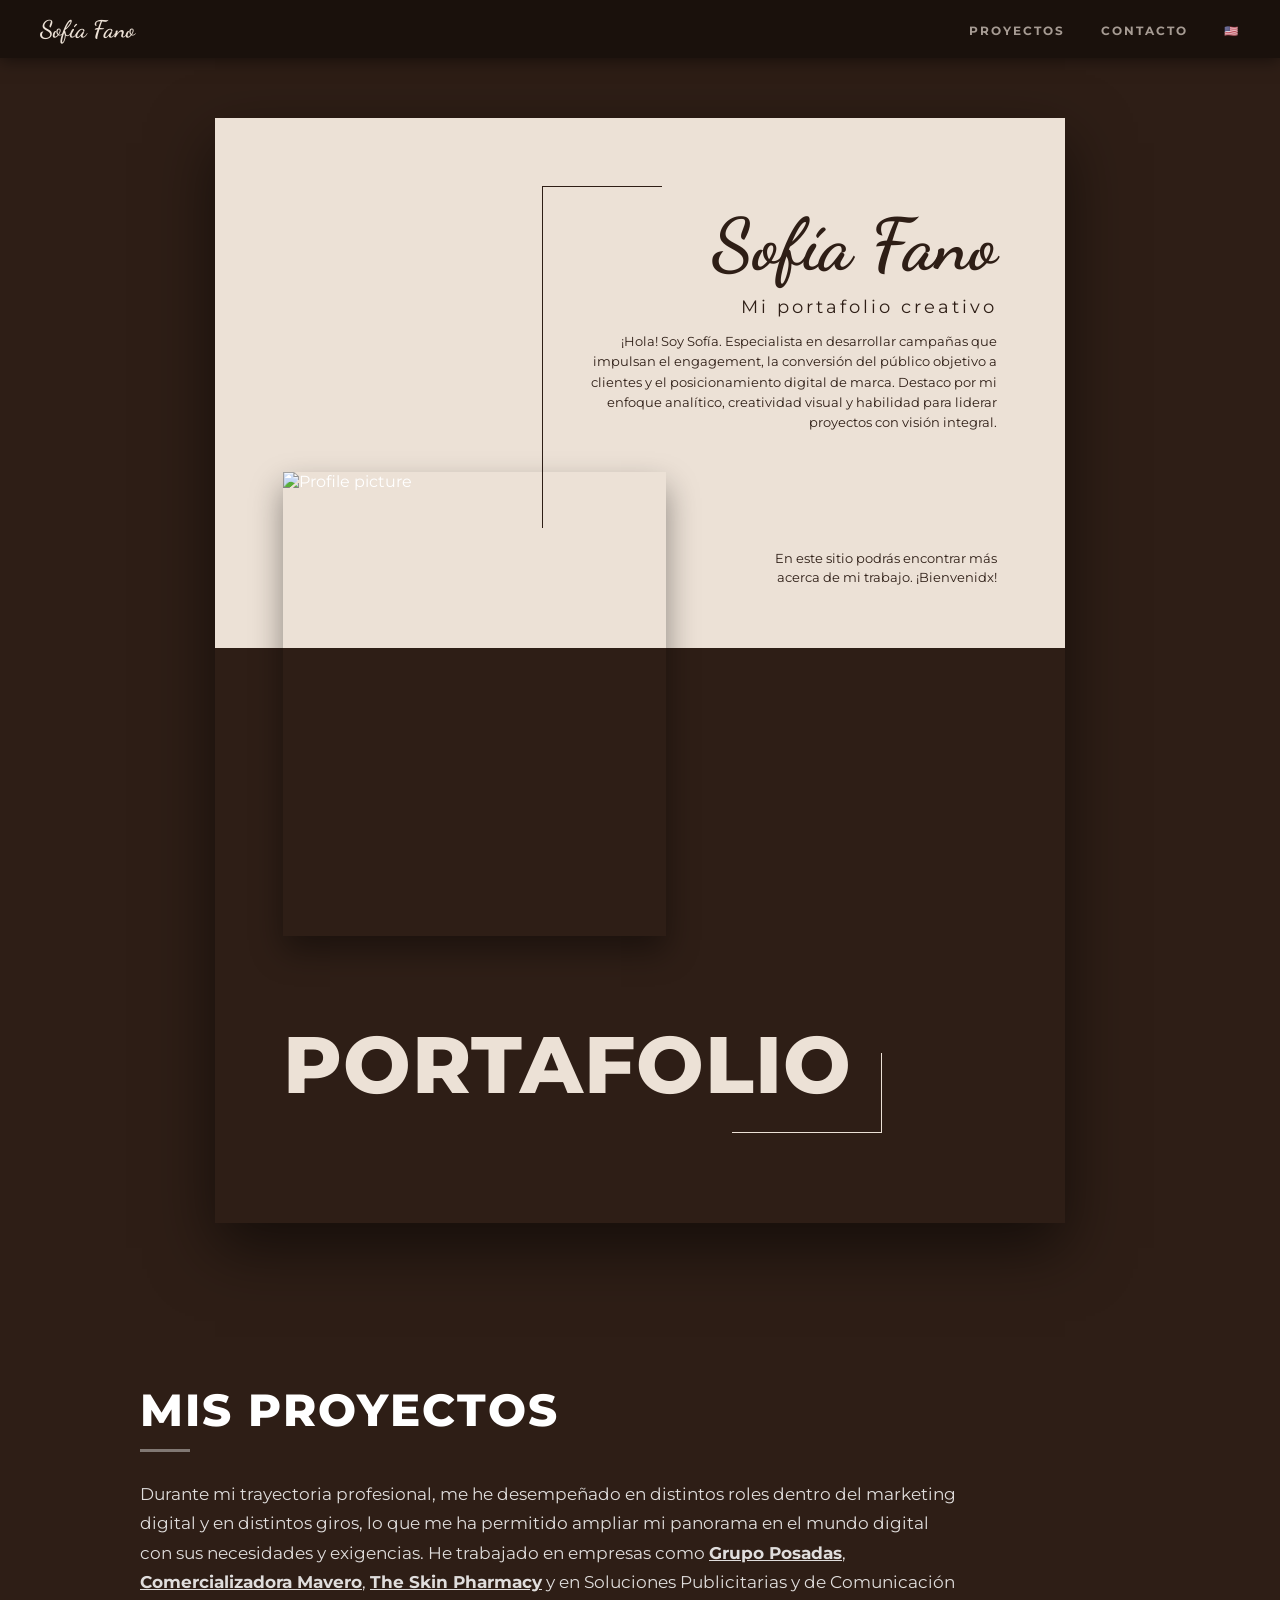
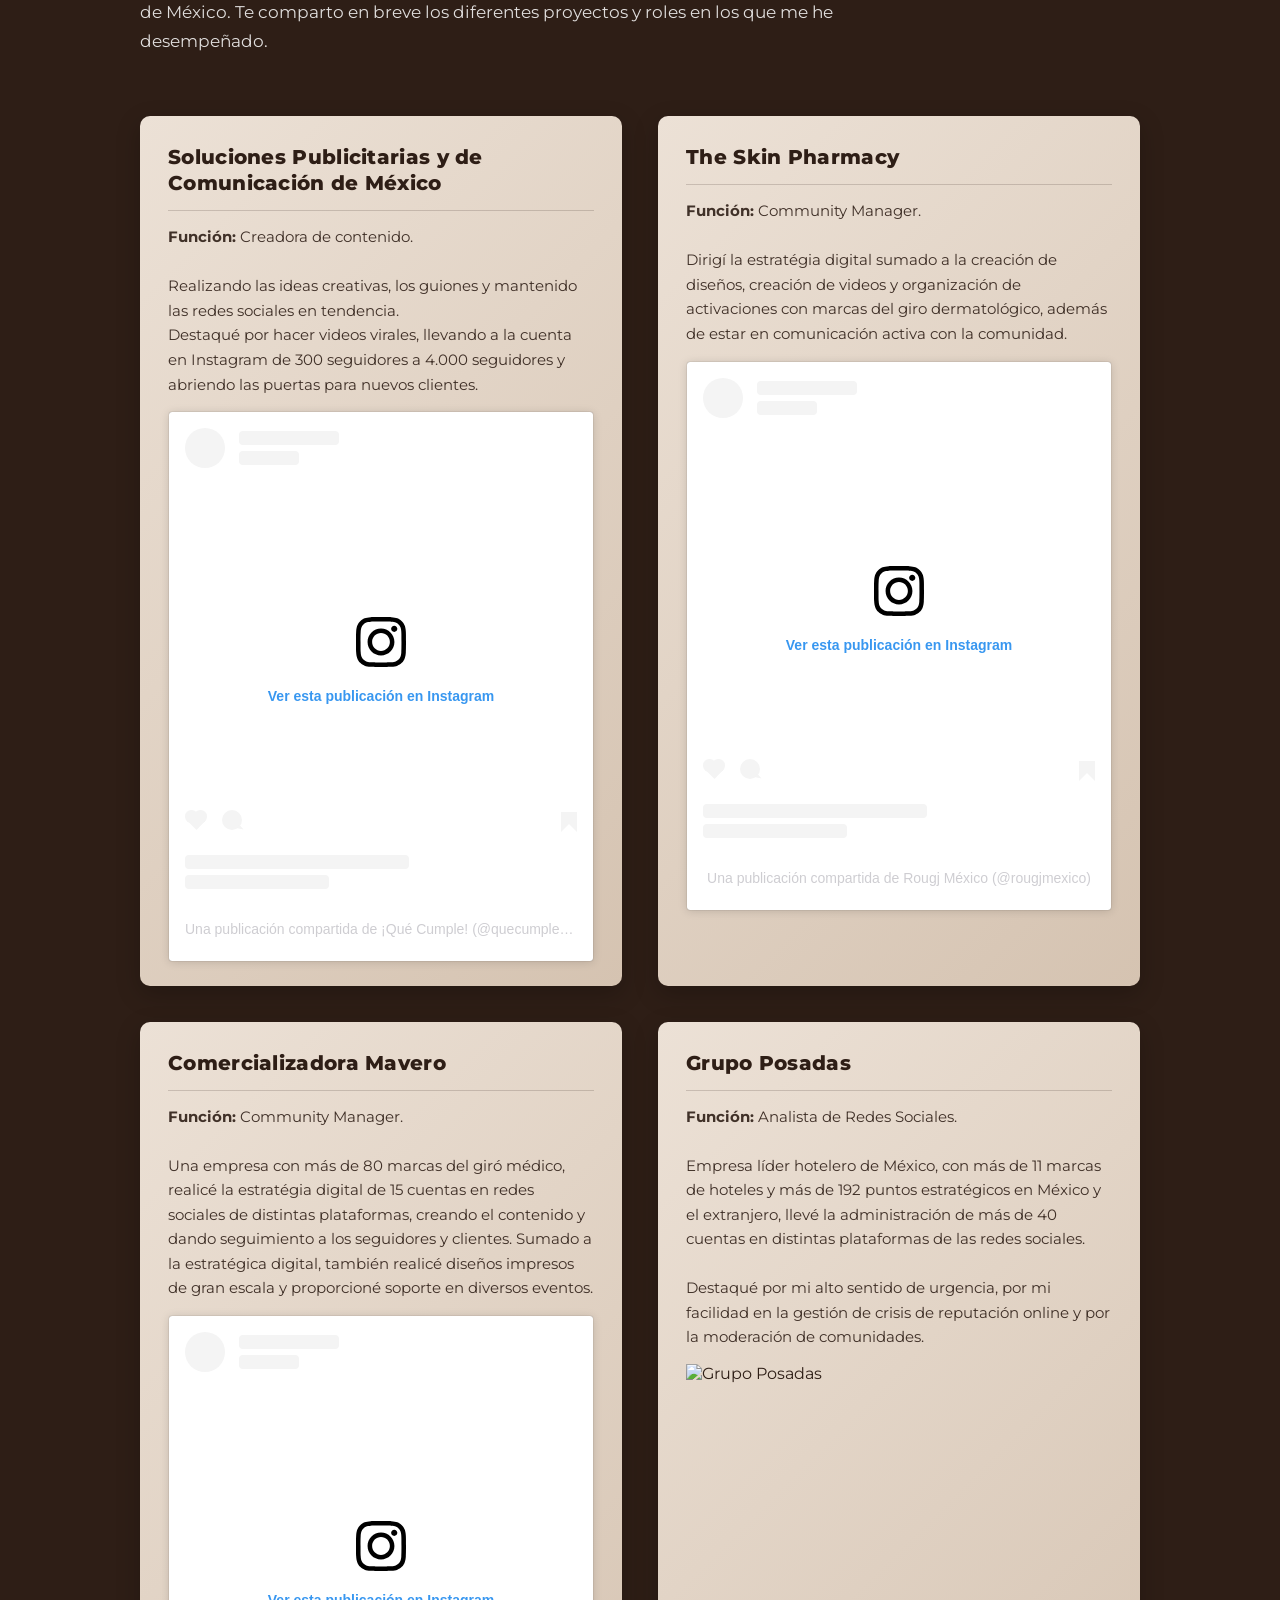
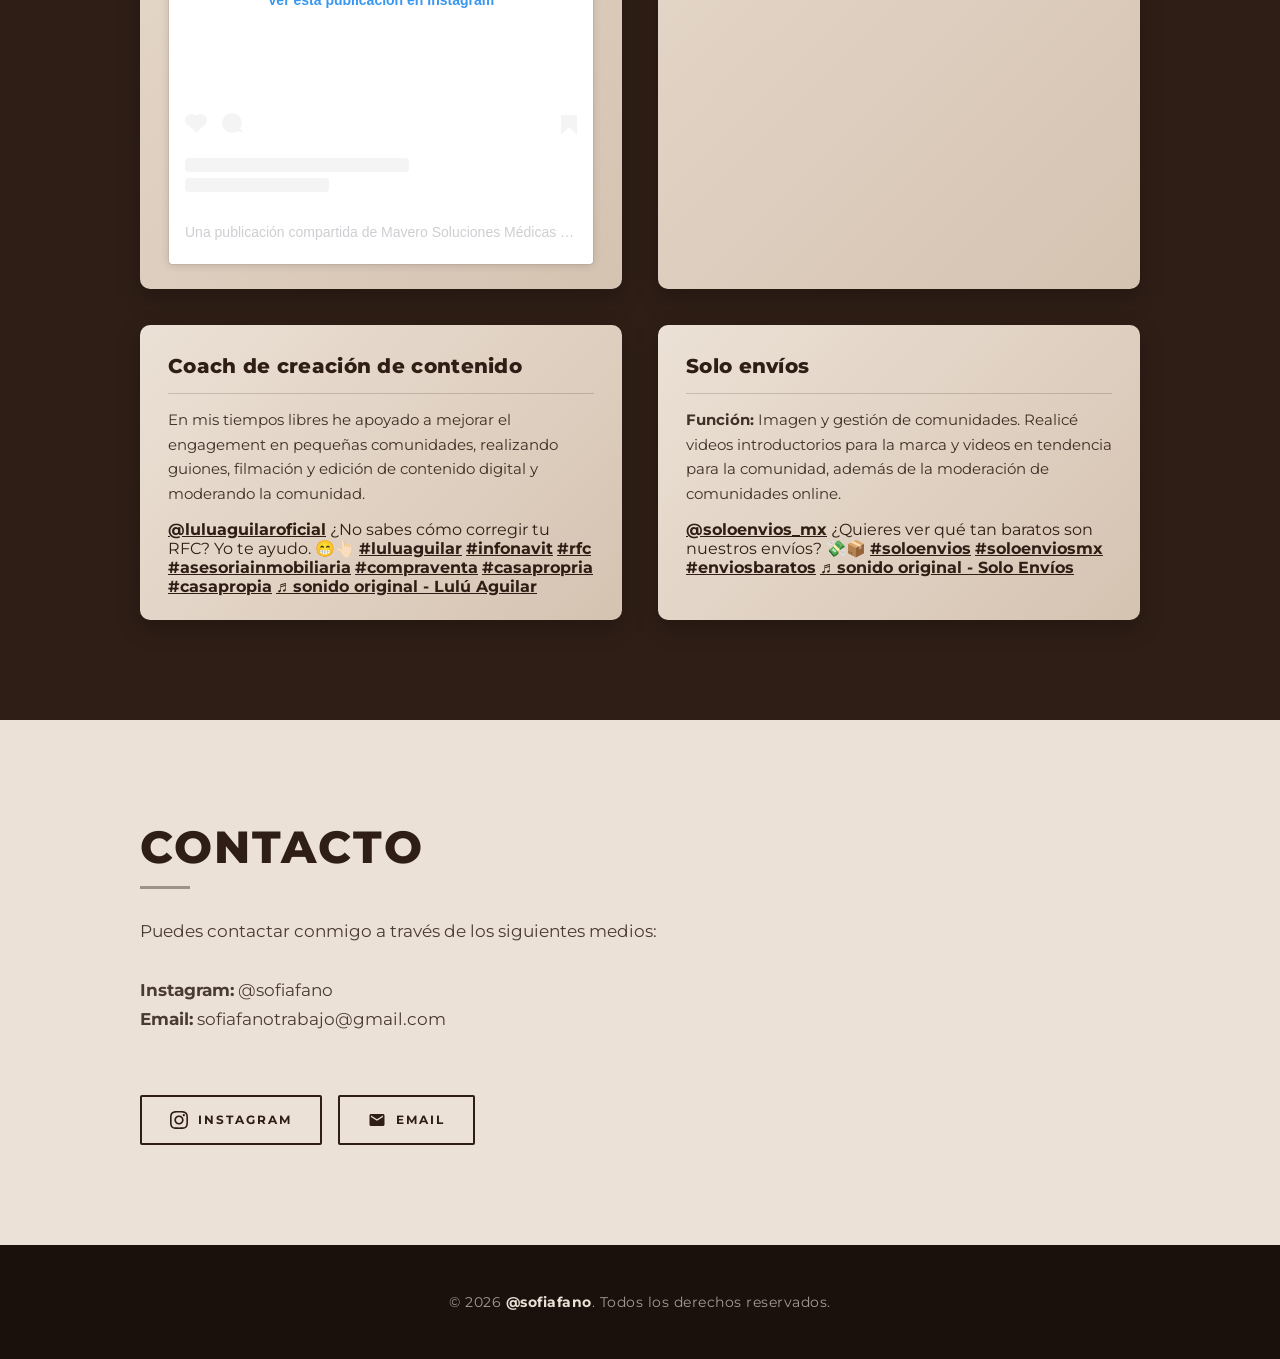
==== index.html @ f412c3c0 "add Grupo Posadas image" ====
<!DOCTYPE html>
<html lang="es">
<head>
    <meta charset="UTF-8">
    <meta name="viewport" content="width=device-width, initial-scale=1.0">
    <meta name="description" content="Portafolio de Sofía Fano — Especialista en marketing digital, community management y creación de contenido.">
    <title>Sofía Fano — Portafolio</title>
    <link rel="stylesheet" href="css/style.css">
</head>
<body>

    <nav class="site-nav">
        <a href="#" class="nav-brand">Sofía Fano</a>
        <ul class="nav-links">
            <li><a href="#proyectos">Proyectos</a></li>
            <li><a href="#contacto">Contacto</a></li>
            <li><a href="index-en.html" title="English version">🇺🇸</a></li>
        </ul>
    </nav>

    <header class="hero">
        <div class="hero-inner">
            <div class="top-text">
                <div class="top-text-border"></div>
            <h1>Sofía Fano</h1>
            <h2>Mi portafolio creativo</h2>
            <p>¡Hola! Soy Sofía. Especialista en desarrollar campañas que impulsan el engagement, la conversión del público objetivo a clientes y el posicionamiento digital de marca. Destaco por mi enfoque analítico, creatividad visual y habilidad para liderar proyectos con visión integral.</p>
            </div>
            
            <img src="https://raw.githubusercontent.com/sofiafano/sofiafano.github.io/refs/heads/main/res/img/me.jpeg" alt="Profile picture" class="main-image">
            
            <div class="side-text">
            <p>En este sitio podrás encontrar más acerca de mi trabajo. ¡Bienvenidx!</p>
            </div>
            
            <div class="bottom-text">
                <h1>PORTAFOLIO</h1>
                <div class="bottom-text-border"></div>
            </div>
        </div>
    </header>

    <section id="proyectos" class="category-section section-dark">
        <div class="section-container">
            <h3>Mis proyectos</h3>
            <p class="category-intro">Durante mi trayectoria profesional, me he desempeñado en distintos roles dentro del marketing digital y en distintos giros, lo que me ha permitido ampliar mi panorama en el mundo digital con sus necesidades y exigencias. He trabajado en empresas como <a href="https://www.posadas.com/"  target="_blank" rel="noopener noreferrer">Grupo Posadas</a>, <a href="https://mavero.mx/" target="_blank" rel="noopener noreferrer">Comercializadora Mavero</a>, <a href="https://theskinpharmacy.mx/" target="_blank" rel="noopener noreferrer">The Skin Pharmacy</a> y en Soluciones Publicitarias y de Comunicación de México. Te comparto en breve los diferentes proyectos y roles en los que me he desempeñado.</p>
            
            <div class="projects-grid">
                <div class="project-card">
                    <div class="card-content">
                        <h4>Soluciones Publicitarias y de Comunicación de México</h4>
                        <p><b>Función:</b> Creadora de contenido.<br><br>
                        Realizando las ideas creativas, los guiones y mantenido las redes sociales en tendencia.<br>
                        Destaqué por hacer videos virales, llevando a la cuenta en Instagram de 300 seguidores a 4.000 seguidores y abriendo las puertas para nuevos clientes.</p>
                        <blockquote class="instagram-media" data-instgrm-permalink="https://www.instagram.com/reel/DWCyEO7iiR0/?utm_source=ig_embed&amp;utm_campaign=loading" data-instgrm-version="14" style=" background:#FFF; border:0; border-radius:3px; box-shadow:0 0 1px 0 rgba(0,0,0,0.5),0 1px 10px 0 rgba(0,0,0,0.15); margin: 1px; max-width:540px; min-width:326px; padding:0; width:99.375%; width:-webkit-calc(100% - 2px); width:calc(100% - 2px);"><div style="padding:16px;"> <a href="https://www.instagram.com/reel/DWCyEO7iiR0/?utm_source=ig_embed&amp;utm_campaign=loading" style=" background:#FFFFFF; line-height:0; padding:0 0; text-align:center; text-decoration:none; width:100%;" target="_blank" rel="noopener noreferrer"> <div style=" display: flex; flex-direction: row; align-items: center;"> <div style="background-color: #F4F4F4; border-radius: 50%; flex-grow: 0; height: 40px; margin-right: 14px; width: 40px;"></div> <div style="display: flex; flex-direction: column; flex-grow: 1; justify-content: center;"> <div style=" background-color: #F4F4F4; border-radius: 4px; flex-grow: 0; height: 14px; margin-bottom: 6px; width: 100px;"></div> <div style=" background-color: #F4F4F4; border-radius: 4px; flex-grow: 0; height: 14px; width: 60px;"></div></div></div><div style="padding: 19% 0;"></div> <div style="display:block; height:50px; margin:0 auto 12px; width:50px;"><svg width="50px" height="50px" viewBox="0 0 60 60" version="1.1" xmlns="https://www.w3.org/2000/svg" xmlns:xlink="https://www.w3.org/1999/xlink"><g stroke="none" stroke-width="1" fill="none" fill-rule="evenodd"><g transform="translate(-511.000000, -20.000000)" fill="#000000"><g><path d="M556.869,30.41 C554.814,30.41 553.148,32.076 553.148,34.131 C553.148,36.186 554.814,37.852 556.869,37.852 C558.924,37.852 560.59,36.186 560.59,34.131 C560.59,32.076 558.924,30.41 556.869,30.41 M541,60.657 C535.114,60.657 530.342,55.887 530.342,50 C530.342,44.114 535.114,39.342 541,39.342 C546.887,39.342 551.658,44.114 551.658,50 C551.658,55.887 546.887,60.657 541,60.657 M541,33.886 C532.1,33.886 524.886,41.1 524.886,50 C524.886,58.899 532.1,66.113 541,66.113 C549.9,66.113 557.115,58.899 557.115,50 C557.115,41.1 549.9,33.886 541,33.886 M565.378,62.101 C565.244,65.022 564.756,66.606 564.346,67.663 C563.803,69.06 563.154,70.057 562.106,71.106 C561.058,72.155 560.06,72.803 558.662,73.347 C557.607,73.757 556.021,74.244 553.102,74.378 C549.944,74.521 548.997,74.552 541,74.552 C533.003,74.552 532.056,74.521 528.898,74.378 C525.979,74.244 524.393,73.757 523.338,73.347 C521.94,72.803 520.942,72.155 519.894,71.106 C518.846,70.057 518.197,69.06 517.654,67.663 C517.244,66.606 516.755,65.022 516.623,62.101 C516.479,58.943 516.448,57.996 516.448,50 C516.448,42.003 516.479,41.056 516.623,37.899 C516.755,34.978 517.244,33.391 517.654,32.338 C518.197,30.938 518.846,29.942 519.894,28.894 C520.942,27.846 521.94,27.196 523.338,26.654 C524.393,26.244 525.979,25.756 528.898,25.623 C532.057,25.479 533.004,25.448 541,25.448 C548.997,25.448 549.943,25.479 553.102,25.623 C556.021,25.756 557.607,26.244 558.662,26.654 C560.06,27.196 561.058,27.846 562.106,28.894 C563.154,29.942 563.803,30.938 564.346,32.338 C564.756,33.391 565.244,34.978 565.378,37.899 C565.522,41.056 565.552,42.003 565.552,50 C565.552,57.996 565.522,58.943 565.378,62.101 M570.82,37.631 C570.674,34.438 570.167,32.258 569.425,30.349 C568.659,28.377 567.633,26.702 565.965,25.035 C564.297,23.368 562.623,22.342 560.652,21.575 C558.743,20.834 556.562,20.326 553.369,20.18 C550.169,20.033 549.148,20 541,20 C532.853,20 531.831,20.033 528.631,20.18 C525.438,20.326 523.257,20.834 521.349,21.575 C519.376,22.342 517.703,23.368 516.035,25.035 C514.368,26.702 513.342,28.377 512.574,30.349 C511.834,32.258 511.326,34.438 511.181,37.631 C511.035,40.831 511,41.851 511,50 C511,58.147 511.035,59.17 511.181,62.369 C511.326,65.562 511.834,67.743 512.574,69.651 C513.342,71.625 514.368,73.296 516.035,74.965 C517.703,76.634 519.376,77.658 521.349,78.425 C523.257,79.167 525.438,79.673 528.631,79.82 C531.831,79.965 532.853,80.001 541,80.001 C549.148,80.001 550.169,79.965 553.369,79.82 C556.562,79.673 558.743,79.167 560.652,78.425 C562.623,77.658 564.297,76.634 565.965,74.965 C567.633,73.296 568.659,71.625 569.425,69.651 C570.167,67.743 570.674,65.562 570.82,62.369 C570.966,59.17 571,58.147 571,50 C571,41.851 570.966,40.831 570.82,37.631"></path></g></g></g></svg></div><div style="padding-top: 8px;"> <div style=" color:#3897f0; font-family:Arial,sans-serif; font-size:14px; font-style:normal; font-weight:550; line-height:18px;">Ver esta publicación en Instagram</div></div><div style="padding: 12.5% 0;"></div> <div style="display: flex; flex-direction: row; margin-bottom: 14px; align-items: center;"><div> <div style="background-color: #F4F4F4; border-radius: 50%; height: 12.5px; width: 12.5px; transform: translateX(0px) translateY(7px);"></div> <div style="background-color: #F4F4F4; height: 12.5px; transform: rotate(-45deg) translateX(3px) translateY(1px); width: 12.5px; flex-grow: 0; margin-right: 14px; margin-left: 2px;"></div> <div style="background-color: #F4F4F4; border-radius: 50%; height: 12.5px; width: 12.5px; transform: translateX(9px) translateY(-18px);"></div></div><div style="margin-left: 8px;"> <div style=" background-color: #F4F4F4; border-radius: 50%; flex-grow: 0; height: 20px; width: 20px;"></div> <div style=" width: 0; height: 0; border-top: 2px solid transparent; border-left: 6px solid #f4f4f4; border-bottom: 2px solid transparent; transform: translateX(16px) translateY(-4px) rotate(30deg)"></div></div><div style="margin-left: auto;"> <div style=" width: 0px; border-top: 8px solid #F4F4F4; border-right: 8px solid transparent; transform: translateY(16px);"></div> <div style=" background-color: #F4F4F4; flex-grow: 0; height: 12px; width: 16px; transform: translateY(-4px);"></div> <div style=" width: 0; height: 0; border-top: 8px solid #F4F4F4; border-left: 8px solid transparent; transform: translateY(-4px) translateX(8px);"></div></div></div> <div style="display: flex; flex-direction: column; flex-grow: 1; justify-content: center; margin-bottom: 24px;"> <div style=" background-color: #F4F4F4; border-radius: 4px; flex-grow: 0; height: 14px; margin-bottom: 6px; width: 224px;"></div> <div style=" background-color: #F4F4F4; border-radius: 4px; flex-grow: 0; height: 14px; width: 144px;"></div></div></a><p style=" color:#c9c8cd; font-family:Arial,sans-serif; font-size:14px; line-height:17px; margin-bottom:0; margin-top:8px; overflow:hidden; padding:8px 0 7px; text-align:center; text-overflow:ellipsis; white-space:nowrap;"><a href="https://www.instagram.com/reel/DWCyEO7iiR0/?utm_source=ig_embed&amp;utm_campaign=loading" style=" color:#c9c8cd; font-family:Arial,sans-serif; font-size:14px; font-style:normal; font-weight:normal; line-height:17px; text-decoration:none;" target="_blank" rel="noopener noreferrer">Una publicación compartida de ¡Qué Cumple! (@quecumple.mx)</a></p></div></blockquote>
                    </div>
                </div>
                <div class="project-card">
                    <div class="card-content">
                        <h4>The Skin Pharmacy</h4>
                        <p><b>Función:</b> Community Manager.<br><br>
                        Dirigí la estratégia digital sumado a la creación de diseños, creación de videos y organización de activaciones con marcas del giro dermatológico, además de estar en comunicación activa con la comunidad.</p>
                        <blockquote class="instagram-media" data-instgrm-permalink="https://www.instagram.com/reel/DPNUePBDRLW/?utm_source=ig_embed&amp;utm_campaign=loading" data-instgrm-version="14" style=" background:#FFF; border:0; border-radius:3px; box-shadow:0 0 1px 0 rgba(0,0,0,0.5),0 1px 10px 0 rgba(0,0,0,0.15); margin: 1px; max-width:540px; min-width:326px; padding:0; width:99.375%; width:-webkit-calc(100% - 2px); width:calc(100% - 2px);"><div style="padding:16px;"> <a href="https://www.instagram.com/reel/DPNUePBDRLW/?utm_source=ig_embed&amp;utm_campaign=loading" style=" background:#FFFFFF; line-height:0; padding:0 0; text-align:center; text-decoration:none; width:100%;" target="_blank" rel="noopener noreferrer"> <div style=" display: flex; flex-direction: row; align-items: center;"> <div style="background-color: #F4F4F4; border-radius: 50%; flex-grow: 0; height: 40px; margin-right: 14px; width: 40px;"></div> <div style="display: flex; flex-direction: column; flex-grow: 1; justify-content: center;"> <div style=" background-color: #F4F4F4; border-radius: 4px; flex-grow: 0; height: 14px; margin-bottom: 6px; width: 100px;"></div> <div style=" background-color: #F4F4F4; border-radius: 4px; flex-grow: 0; height: 14px; width: 60px;"></div></div></div><div style="padding: 19% 0;"></div> <div style="display:block; height:50px; margin:0 auto 12px; width:50px;"><svg width="50px" height="50px" viewBox="0 0 60 60" version="1.1" xmlns="https://www.w3.org/2000/svg" xmlns:xlink="https://www.w3.org/1999/xlink"><g stroke="none" stroke-width="1" fill="none" fill-rule="evenodd"><g transform="translate(-511.000000, -20.000000)" fill="#000000"><g><path d="M556.869,30.41 C554.814,30.41 553.148,32.076 553.148,34.131 C553.148,36.186 554.814,37.852 556.869,37.852 C558.924,37.852 560.59,36.186 560.59,34.131 C560.59,32.076 558.924,30.41 556.869,30.41 M541,60.657 C535.114,60.657 530.342,55.887 530.342,50 C530.342,44.114 535.114,39.342 541,39.342 C546.887,39.342 551.658,44.114 551.658,50 C551.658,55.887 546.887,60.657 541,60.657 M541,33.886 C532.1,33.886 524.886,41.1 524.886,50 C524.886,58.899 532.1,66.113 541,66.113 C549.9,66.113 557.115,58.899 557.115,50 C557.115,41.1 549.9,33.886 541,33.886 M565.378,62.101 C565.244,65.022 564.756,66.606 564.346,67.663 C563.803,69.06 563.154,70.057 562.106,71.106 C561.058,72.155 560.06,72.803 558.662,73.347 C557.607,73.757 556.021,74.244 553.102,74.378 C549.944,74.521 548.997,74.552 541,74.552 C533.003,74.552 532.056,74.521 528.898,74.378 C525.979,74.244 524.393,73.757 523.338,73.347 C521.94,72.803 520.942,72.155 519.894,71.106 C518.846,70.057 518.197,69.06 517.654,67.663 C517.244,66.606 516.755,65.022 516.623,62.101 C516.479,58.943 516.448,57.996 516.448,50 C516.448,42.003 516.479,41.056 516.623,37.899 C516.755,34.978 517.244,33.391 517.654,32.338 C518.197,30.938 518.846,29.942 519.894,28.894 C520.942,27.846 521.94,27.196 523.338,26.654 C524.393,26.244 525.979,25.756 528.898,25.623 C532.057,25.479 533.004,25.448 541,25.448 C548.997,25.448 549.943,25.479 553.102,25.623 C556.021,25.756 557.607,26.244 558.662,26.654 C560.06,27.196 561.058,27.846 562.106,28.894 C563.154,29.942 563.803,30.938 564.346,32.338 C564.756,33.391 565.244,34.978 565.378,37.899 C565.522,41.056 565.552,42.003 565.552,50 C565.552,57.996 565.522,58.943 565.378,62.101 M570.82,37.631 C570.674,34.438 570.167,32.258 569.425,30.349 C568.659,28.377 567.633,26.702 565.965,25.035 C564.297,23.368 562.623,22.342 560.652,21.575 C558.743,20.834 556.562,20.326 553.369,20.18 C550.169,20.033 549.148,20 541,20 C532.853,20 531.831,20.033 528.631,20.18 C525.438,20.326 523.257,20.834 521.349,21.575 C519.376,22.342 517.703,23.368 516.035,25.035 C514.368,26.702 513.342,28.377 512.574,30.349 C511.834,32.258 511.326,34.438 511.181,37.631 C511.035,40.831 511,41.851 511,50 C511,58.147 511.035,59.17 511.181,62.369 C511.326,65.562 511.834,67.743 512.574,69.651 C513.342,71.625 514.368,73.296 516.035,74.965 C517.703,76.634 519.376,77.658 521.349,78.425 C523.257,79.167 525.438,79.673 528.631,79.82 C531.831,79.965 532.853,80.001 541,80.001 C549.148,80.001 550.169,79.965 553.369,79.82 C556.562,79.673 558.743,79.167 560.652,78.425 C562.623,77.658 564.297,76.634 565.965,74.965 C567.633,73.296 568.659,71.625 569.425,69.651 C570.167,67.743 570.674,65.562 570.82,62.369 C570.966,59.17 571,58.147 571,50 C571,41.851 570.966,40.831 570.82,37.631"></path></g></g></g></svg></div><div style="padding-top: 8px;"> <div style=" color:#3897f0; font-family:Arial,sans-serif; font-size:14px; font-style:normal; font-weight:550; line-height:18px;">Ver esta publicación en Instagram</div></div><div style="padding: 12.5% 0;"></div> <div style="display: flex; flex-direction: row; margin-bottom: 14px; align-items: center;"><div> <div style="background-color: #F4F4F4; border-radius: 50%; height: 12.5px; width: 12.5px; transform: translateX(0px) translateY(7px);"></div> <div style="background-color: #F4F4F4; height: 12.5px; transform: rotate(-45deg) translateX(3px) translateY(1px); width: 12.5px; flex-grow: 0; margin-right: 14px; margin-left: 2px;"></div> <div style="background-color: #F4F4F4; border-radius: 50%; height: 12.5px; width: 12.5px; transform: translateX(9px) translateY(-18px);"></div></div><div style="margin-left: 8px;"> <div style=" background-color: #F4F4F4; border-radius: 50%; flex-grow: 0; height: 20px; width: 20px;"></div> <div style=" width: 0; height: 0; border-top: 2px solid transparent; border-left: 6px solid #f4f4f4; border-bottom: 2px solid transparent; transform: translateX(16px) translateY(-4px) rotate(30deg)"></div></div><div style="margin-left: auto;"> <div style=" width: 0px; border-top: 8px solid #F4F4F4; border-right: 8px solid transparent; transform: translateY(16px);"></div> <div style=" background-color: #F4F4F4; flex-grow: 0; height: 12px; width: 16px; transform: translateY(-4px);"></div> <div style=" width: 0; height: 0; border-top: 8px solid #F4F4F4; border-left: 8px solid transparent; transform: translateY(-4px) translateX(8px);"></div></div></div> <div style="display: flex; flex-direction: column; flex-grow: 1; justify-content: center; margin-bottom: 24px;"> <div style=" background-color: #F4F4F4; border-radius: 4px; flex-grow: 0; height: 14px; margin-bottom: 6px; width: 224px;"></div> <div style=" background-color: #F4F4F4; border-radius: 4px; flex-grow: 0; height: 14px; width: 144px;"></div></div></a><p style=" color:#c9c8cd; font-family:Arial,sans-serif; font-size:14px; line-height:17px; margin-bottom:0; margin-top:8px; overflow:hidden; padding:8px 0 7px; text-align:center; text-overflow:ellipsis; white-space:nowrap;"><a href="https://www.instagram.com/reel/DPNUePBDRLW/?utm_source=ig_embed&amp;utm_campaign=loading" style=" color:#c9c8cd; font-family:Arial,sans-serif; font-size:14px; font-style:normal; font-weight:normal; line-height:17px; text-decoration:none;" target="_blank" rel="noopener noreferrer">Una publicación compartida de Rougj México (@rougjmexico)</a></p></div></blockquote>
                    </div>
                </div>
                <div class="project-card">
                    <div class="card-content">
                        <h4>Comercializadora Mavero</h4>
                        <p><b>Función:</b> Community Manager.<br><br>
                        Una empresa con más de 80 marcas del giró médico, realicé la estratégia digital de 15 cuentas en redes sociales de distintas plataformas, creando el contenido y dando seguimiento a los seguidores y clientes. Sumado a la estratégica digital, también realicé diseños impresos de gran escala y proporcioné soporte en diversos eventos.</p>
                        <blockquote class="instagram-media" data-instgrm-permalink="https://www.instagram.com/reel/DHHYFrWpPdK/?utm_source=ig_embed&amp;utm_campaign=loading" data-instgrm-version="14" style=" background:#FFF; border:0; border-radius:3px; box-shadow:0 0 1px 0 rgba(0,0,0,0.5),0 1px 10px 0 rgba(0,0,0,0.15); margin: 1px; max-width:540px; min-width:326px; padding:0; width:99.375%; width:-webkit-calc(100% - 2px); width:calc(100% - 2px);"><div style="padding:16px;"> <a href="https://www.instagram.com/reel/DHHYFrWpPdK/?utm_source=ig_embed&amp;utm_campaign=loading" style=" background:#FFFFFF; line-height:0; padding:0 0; text-align:center; text-decoration:none; width:100%;" target="_blank" rel="noopener noreferrer"> <div style=" display: flex; flex-direction: row; align-items: center;"> <div style="background-color: #F4F4F4; border-radius: 50%; flex-grow: 0; height: 40px; margin-right: 14px; width: 40px;"></div> <div style="display: flex; flex-direction: column; flex-grow: 1; justify-content: center;"> <div style=" background-color: #F4F4F4; border-radius: 4px; flex-grow: 0; height: 14px; margin-bottom: 6px; width: 100px;"></div> <div style=" background-color: #F4F4F4; border-radius: 4px; flex-grow: 0; height: 14px; width: 60px;"></div></div></div><div style="padding: 19% 0;"></div> <div style="display:block; height:50px; margin:0 auto 12px; width:50px;"><svg width="50px" height="50px" viewBox="0 0 60 60" version="1.1" xmlns="https://www.w3.org/2000/svg" xmlns:xlink="https://www.w3.org/1999/xlink"><g stroke="none" stroke-width="1" fill="none" fill-rule="evenodd"><g transform="translate(-511.000000, -20.000000)" fill="#000000"><g><path d="M556.869,30.41 C554.814,30.41 553.148,32.076 553.148,34.131 C553.148,36.186 554.814,37.852 556.869,37.852 C558.924,37.852 560.59,36.186 560.59,34.131 C560.59,32.076 558.924,30.41 556.869,30.41 M541,60.657 C535.114,60.657 530.342,55.887 530.342,50 C530.342,44.114 535.114,39.342 541,39.342 C546.887,39.342 551.658,44.114 551.658,50 C551.658,55.887 546.887,60.657 541,60.657 M541,33.886 C532.1,33.886 524.886,41.1 524.886,50 C524.886,58.899 532.1,66.113 541,66.113 C549.9,66.113 557.115,58.899 557.115,50 C557.115,41.1 549.9,33.886 541,33.886 M565.378,62.101 C565.244,65.022 564.756,66.606 564.346,67.663 C563.803,69.06 563.154,70.057 562.106,71.106 C561.058,72.155 560.06,72.803 558.662,73.347 C557.607,73.757 556.021,74.244 553.102,74.378 C549.944,74.521 548.997,74.552 541,74.552 C533.003,74.552 532.056,74.521 528.898,74.378 C525.979,74.244 524.393,73.757 523.338,73.347 C521.94,72.803 520.942,72.155 519.894,71.106 C518.846,70.057 518.197,69.06 517.654,67.663 C517.244,66.606 516.755,65.022 516.623,62.101 C516.479,58.943 516.448,57.996 516.448,50 C516.448,42.003 516.479,41.056 516.623,37.899 C516.755,34.978 517.244,33.391 517.654,32.338 C518.197,30.938 518.846,29.942 519.894,28.894 C520.942,27.846 521.94,27.196 523.338,26.654 C524.393,26.244 525.979,25.756 528.898,25.623 C532.057,25.479 533.004,25.448 541,25.448 C548.997,25.448 549.943,25.479 553.102,25.623 C556.021,25.756 557.607,26.244 558.662,26.654 C560.06,27.196 561.058,27.846 562.106,28.894 C563.154,29.942 563.803,30.938 564.346,32.338 C564.756,33.391 565.244,34.978 565.378,37.899 C565.522,41.056 565.552,42.003 565.552,50 C565.552,57.996 565.522,58.943 565.378,62.101 M570.82,37.631 C570.674,34.438 570.167,32.258 569.425,30.349 C568.659,28.377 567.633,26.702 565.965,25.035 C564.297,23.368 562.623,22.342 560.652,21.575 C558.743,20.834 556.562,20.326 553.369,20.18 C550.169,20.033 549.148,20 541,20 C532.853,20 531.831,20.033 528.631,20.18 C525.438,20.326 523.257,20.834 521.349,21.575 C519.376,22.342 517.703,23.368 516.035,25.035 C514.368,26.702 513.342,28.377 512.574,30.349 C511.834,32.258 511.326,34.438 511.181,37.631 C511.035,40.831 511,41.851 511,50 C511,58.147 511.035,59.17 511.181,62.369 C511.326,65.562 511.834,67.743 512.574,69.651 C513.342,71.625 514.368,73.296 516.035,74.965 C517.703,76.634 519.376,77.658 521.349,78.425 C523.257,79.167 525.438,79.673 528.631,79.82 C531.831,79.965 532.853,80.001 541,80.001 C549.148,80.001 550.169,79.965 553.369,79.82 C556.562,79.673 558.743,79.167 560.652,78.425 C562.623,77.658 564.297,76.634 565.965,74.965 C567.633,73.296 568.659,71.625 569.425,69.651 C570.167,67.743 570.674,65.562 570.82,62.369 C570.966,59.17 571,58.147 571,50 C571,41.851 570.966,40.831 570.82,37.631"></path></g></g></g></svg></div><div style="padding-top: 8px;"> <div style=" color:#3897f0; font-family:Arial,sans-serif; font-size:14px; font-style:normal; font-weight:550; line-height:18px;">Ver esta publicación en Instagram</div></div><div style="padding: 12.5% 0;"></div> <div style="display: flex; flex-direction: row; margin-bottom: 14px; align-items: center;"><div> <div style="background-color: #F4F4F4; border-radius: 50%; height: 12.5px; width: 12.5px; transform: translateX(0px) translateY(7px);"></div> <div style="background-color: #F4F4F4; height: 12.5px; transform: rotate(-45deg) translateX(3px) translateY(1px); width: 12.5px; flex-grow: 0; margin-right: 14px; margin-left: 2px;"></div> <div style="background-color: #F4F4F4; border-radius: 50%; height: 12.5px; width: 12.5px; transform: translateX(9px) translateY(-18px);"></div></div><div style="margin-left: 8px;"> <div style=" background-color: #F4F4F4; border-radius: 50%; flex-grow: 0; height: 20px; width: 20px;"></div> <div style=" width: 0; height: 0; border-top: 2px solid transparent; border-left: 6px solid #f4f4f4; border-bottom: 2px solid transparent; transform: translateX(16px) translateY(-4px) rotate(30deg)"></div></div><div style="margin-left: auto;"> <div style=" width: 0px; border-top: 8px solid #F4F4F4; border-right: 8px solid transparent; transform: translateY(16px);"></div> <div style=" background-color: #F4F4F4; flex-grow: 0; height: 12px; width: 16px; transform: translateY(-4px);"></div> <div style=" width: 0; height: 0; border-top: 8px solid #F4F4F4; border-left: 8px solid transparent; transform: translateY(-4px) translateX(8px);"></div></div></div> <div style="display: flex; flex-direction: column; flex-grow: 1; justify-content: center; margin-bottom: 24px;"> <div style=" background-color: #F4F4F4; border-radius: 4px; flex-grow: 0; height: 14px; margin-bottom: 6px; width: 224px;"></div> <div style=" background-color: #F4F4F4; border-radius: 4px; flex-grow: 0; height: 14px; width: 144px;"></div></div></a><p style=" color:#c9c8cd; font-family:Arial,sans-serif; font-size:14px; line-height:17px; margin-bottom:0; margin-top:8px; overflow:hidden; padding:8px 0 7px; text-align:center; text-overflow:ellipsis; white-space:nowrap;"><a href="https://www.instagram.com/reel/DHHYFrWpPdK/?utm_source=ig_embed&amp;utm_campaign=loading" style=" color:#c9c8cd; font-family:Arial,sans-serif; font-size:14px; font-style:normal; font-weight:normal; line-height:17px; text-decoration:none;" target="_blank" rel="noopener noreferrer">Una publicación compartida de Mavero Soluciones Médicas (@maveromx)</a></p></div></blockquote>
                    </div>
                </div>
                <div class="project-card">
                    <div class="card-content">
                        <h4>Grupo Posadas</h4>
                        <p><b>Función:</b> Analista de Redes Sociales.<br><br>
                        Empresa líder hotelero de México, con más de 11 marcas de hoteles y más de 192 puntos estratégicos en México y el extranjero, llevé la administración de más de 40 cuentas en distintas plataformas de las redes sociales.<br><br>
                        Destaqué por mi alto sentido de urgencia, por mi facilidad en la gestión de crisis de reputación online y por la moderación de comunidades.</p>
                        <img src="https://raw.githubusercontent.com/sofiafano/sofiafano.github.io/refs/heads/main/res/img/posadas.png" alt="Grupo Posadas">
                    </div>
                </div>
                <div class="project-card">
                    <div class="card-content">
                        <h4>Coach de creación de contenido</h4>
                        <p>En mis tiempos libres he apoyado a mejorar el engagement en pequeñas comunidades, realizando guiones, filmación y edición de contenido digital y moderando la comunidad.</p>
                        <blockquote class="tiktok-embed" cite="https://www.tiktok.com/@luluaguilaroficial/video/7265489754794331397" data-video-id="7265489754794331397" style="max-width: 605px;min-width: 325px;" > <section> <a target="_blank" rel="noopener noreferrer" title="@luluaguilaroficial" href="https://www.tiktok.com/@luluaguilaroficial?refer=embed">@luluaguilaroficial</a> ¿No sabes cómo corregir tu RFC? Yo te ayudo. 😁👆🏻 <a title="luluaguilar" target="_blank" rel="noopener noreferrer" href="https://www.tiktok.com/tag/luluaguilar?refer=embed">#luluaguilar</a> <a title="infonavit" target="_blank" rel="noopener noreferrer" href="https://www.tiktok.com/tag/infonavit?refer=embed">#infonavit</a> <a title="rfc" target="_blank" rel="noopener noreferrer" href="https://www.tiktok.com/tag/rfc?refer=embed">#rfc</a> <a title="asesoriainmobiliaria" target="_blank" rel="noopener noreferrer" href="https://www.tiktok.com/tag/asesoriainmobiliaria?refer=embed">#asesoriainmobiliaria</a> <a title="compraventa" target="_blank" rel="noopener noreferrer" href="https://www.tiktok.com/tag/compraventa?refer=embed">#compraventa</a> <a title="casapropria" target="_blank" rel="noopener noreferrer" href="https://www.tiktok.com/tag/casapropria?refer=embed">#casapropria</a> <a title="casapropia" target="_blank" rel="noopener noreferrer" href="https://www.tiktok.com/tag/casapropia?refer=embed">#casapropia</a> <a target="_blank" rel="noopener noreferrer" title="♬ sonido original - Lulú Aguilar" href="https://www.tiktok.com/music/sonido-original-7265489776651750149?refer=embed">♬ sonido original - Lulú Aguilar</a> </section> </blockquote>
                    </div>
                </div>
                <div class="project-card">
                    <div class="card-content">
                        <h4>Solo envíos</h4>
                        <p><b>Función:</b> Imagen y gestión de comunidades.
                        Realicé videos introductorios para la marca y videos en tendencia para la comunidad, además de la moderación de comunidades online.</p>
                        <blockquote class="tiktok-embed" cite="https://www.tiktok.com/@soloenvios_mx/video/7353717921711082758" data-video-id="7353717921711082758" style="max-width: 605px;min-width: 325px;" > <section> <a target="_blank" rel="noopener noreferrer" title="@soloenvios_mx" href="https://www.tiktok.com/@soloenvios_mx?refer=embed">@soloenvios_mx</a> ¿Quieres ver qué tan baratos son nuestros envíos? 💸📦 <a title="soloenvios" target="_blank" rel="noopener noreferrer" href="https://www.tiktok.com/tag/soloenvios?refer=embed">#soloenvios</a> <a title="soloenviosmx" target="_blank" rel="noopener noreferrer" href="https://www.tiktok.com/tag/soloenviosmx?refer=embed">#soloenviosmx</a> <a title="enviosbaratos" target="_blank" rel="noopener noreferrer" href="https://www.tiktok.com/tag/enviosbaratos?refer=embed">#enviosbaratos</a> <a target="_blank" rel="noopener noreferrer" title="♬ sonido original - Solo Envíos" href="https://www.tiktok.com/music/sonido-original-7353718016445434630?refer=embed">♬ sonido original - Solo Envíos</a> </section> </blockquote>
                    </div>
                </div>
            </div>
        </div>
    </section>

    <section id="contacto" class="category-section section-light">
        <div class="section-container">
            <h3>Contacto</h3>
            <p class="category-intro">Puedes contactar conmigo a través de los siguientes medios:<br><br>
            <b>Instagram:</b> @sofiafano<br>
            <b>Email:</b> sofiafanotrabajo@gmail.com</p>
            <div class="contact-links">
                <a href="https://instagram.com/sofiafano" target="_blank" rel="noopener noreferrer" class="contact-btn">
                    <svg viewBox="0 0 24 24" xmlns="http://www.w3.org/2000/svg"><path d="M12 2.163c3.204 0 3.584.012 4.85.07 3.252.148 4.771 1.691 4.919 4.919.058 1.265.069 1.645.069 4.849 0 3.205-.012 3.584-.069 4.849-.149 3.225-1.664 4.771-4.919 4.919-1.266.058-1.644.07-4.85.07-3.204 0-3.584-.012-4.849-.07-3.26-.149-4.771-1.699-4.919-4.92-.058-1.265-.07-1.644-.07-4.849 0-3.204.013-3.583.07-4.849.149-3.227 1.664-4.771 4.919-4.919 1.266-.057 1.645-.069 4.849-.069zm0-2.163c-3.259 0-3.667.014-4.947.072-4.358.2-6.78 2.618-6.98 6.98-.059 1.281-.073 1.689-.073 4.948 0 3.259.014 3.668.072 4.948.2 4.358 2.618 6.78 6.98 6.98 1.281.058 1.689.072 4.948.072 3.259 0 3.668-.014 4.948-.072 4.354-.2 6.782-2.618 6.979-6.98.059-1.28.073-1.689.073-4.948 0-3.259-.014-3.667-.072-4.947-.196-4.354-2.617-6.78-6.979-6.98-1.281-.059-1.69-.073-4.949-.073zm0 5.838c-3.403 0-6.162 2.759-6.162 6.162s2.759 6.163 6.162 6.163 6.162-2.759 6.162-6.163c0-3.403-2.759-6.162-6.162-6.162zm0 10.162c-2.209 0-4-1.79-4-4 0-2.209 1.791-4 4-4s4 1.791 4 4c0 2.21-1.791 4-4 4zm6.406-11.845c-.796 0-1.441.645-1.441 1.44s.645 1.44 1.441 1.44c.795 0 1.439-.645 1.439-1.44s-.644-1.44-1.439-1.44z"/></svg>
                    Instagram
                </a>
                <a href="mailto:sofiafanotrabajo@gmail.com" class="contact-btn">
                    <svg viewBox="0 0 24 24" xmlns="http://www.w3.org/2000/svg"><path d="M20 4H4c-1.1 0-1.99.9-1.99 2L2 18c0 1.1.9 2 2 2h16c1.1 0 2-.9 2-2V6c0-1.1-.9-2-2-2zm0 4l-8 5-8-5V6l8 5 8-5v2z"/></svg>
                    Email
                </a>
            </div>
        </div>
    </section>
    <footer>
        <p>&copy; 2026 <a href="https://www.instagram.com/sofiafano" target="_blank" rel="noopener noreferrer">@sofiafano</a>. Todos los derechos reservados.</p>
    </footer>

    <script async src="//www.instagram.com/embed.js"></script>
    <script async src="https://www.tiktok.com/embed.js"></script>
</body>
</html>
---- css/style.css ----
@import url('https://fonts.googleapis.com/css2?family=Montserrat:wght@400;700;800&family=Dancing+Script:wght@400;600;700&display=swap');

:root {
    --dark:       #150e09;
    --brown:      #2e1e16;
    --cream:      #ece1d6;
    --cream-dark: #d5c3b1;
    --footer-bg:  #1a110c;
    --muted:      #a69b93;
}

* {
    margin: 0;
    padding: 0;
    box-sizing: border-box;
}

html {
    scroll-behavior: smooth;
}

body {
    background-color: var(--dark);
    font-family: 'Montserrat', sans-serif;
    color: #ffffff;
    overflow-x: hidden;
}

/* --- Navigation --- */

.site-nav {
    position: sticky;
    top: 0;
    z-index: 100;
    background-color: var(--footer-bg);
    padding: 0 40px;
    display: flex;
    align-items: center;
    justify-content: space-between;
    height: 58px;
    box-shadow: 0 2px 16px rgba(0, 0, 0, 0.5);
}

.nav-brand {
    font-family: 'Dancing Script', cursive;
    font-size: 1.5rem;
    color: var(--cream);
    text-decoration: none;
    font-weight: 600;
}

.nav-links {
    list-style: none;
    display: flex;
    gap: 36px;
}

.nav-links a {
    color: var(--muted);
    text-decoration: none;
    font-size: 0.72rem;
    font-weight: 700;
    letter-spacing: 2px;
    text-transform: uppercase;
    transition: color 0.2s ease;
    position: relative;
}

.nav-links a::after {
    content: '';
    position: absolute;
    bottom: -4px;
    left: 0;
    width: 0;
    height: 1.5px;
    background-color: var(--cream);
    transition: width 0.25s ease;
}

.nav-links a:hover {
    color: var(--cream);
}

.nav-links a:hover::after {
    width: 100%;
}

/* --- Hero --- */

.hero {
    width: 100%;
    min-height: 100vh;
    display: flex;
    justify-content: center;
    align-items: center;
    padding: 60px 20px;
    background-color: var(--brown);
}

.hero-inner {
    width: 100%;
    max-width: 850px;
    height: auto;
    aspect-ratio: 1 / 1.3;
    background: linear-gradient(to bottom, var(--cream) 48%, var(--brown) 48%);
    position: relative;
    box-shadow: 0 25px 60px rgba(0, 0, 0, 0.55);
    animation: fadeUp 0.9s ease both;
}

.top-text {
    position: absolute;
    top: 8%;
    right: 8%;
    width: 50%;
    text-align: right;
    color: var(--brown);
}

.top-text-border {
    position: absolute;
    top: -20px;
    left: -30px;
    width: 120px;
    height: 150%;
    border-top: 1.5px solid var(--brown);
    border-left: 1.5px solid var(--brown);
    z-index: 1;
}

.top-text h1 {
    font-family: 'Dancing Script', cursive;
    font-size: 4.5rem;
    font-weight: 700;
    line-height: 1.1;
    margin-bottom: 10px;
    position: relative;
    z-index: 2;
}

.top-text h2 {
    font-size: 1.1rem;
    font-weight: 400;
    letter-spacing: 3px;
    margin-bottom: 15px;
    position: relative;
    z-index: 2;
}

.top-text p {
    font-size: 0.8rem;
    line-height: 1.6;
    position: relative;
    z-index: 2;
}

.side-text {
    position: absolute;
    top: 39%;
    right: 8%;
    width: 30%;
    text-align: right;
    color: var(--brown);
    font-size: 0.8rem;
    line-height: 1.5;
}

.main-image {
    position: absolute;
    top: 32%;
    left: 8%;
    width: 45%;
    height: 42%;
    object-fit: cover;
    z-index: 5;
    box-shadow: 0 15px 30px rgba(0, 0, 0, 0.4);
    transition: box-shadow 0.3s ease, transform 0.3s ease;
}

.main-image:hover {
    transform: translateY(-5px);
    box-shadow: 0 25px 50px rgba(0, 0, 0, 0.6);
}

.bottom-text {
    position: absolute;
    bottom: 10%;
    left: 8%;
    color: var(--cream);
}

.bottom-text h1 {
    font-size: 5rem;
    font-weight: 800;
    text-transform: uppercase;
    letter-spacing: 1px;
    position: relative;
    z-index: 2;
}

.bottom-text-border {
    position: absolute;
    bottom: -20px;
    right: -30px;
    width: 150px;
    height: 80px;
    border-bottom: 1.5px solid var(--cream);
    border-right: 1.5px solid var(--cream);
    z-index: 1;
}

/* --- Global links --- */

a {
    font-weight: bold;
    color: inherit;
    text-decoration: underline;
}

/* --- Sections --- */

.category-section {
    width: 100%;
    padding: 100px 20px;
    scroll-margin-top: 58px;
}

.section-container {
    max-width: 1000px;
    margin: 0 auto;
}

.section-dark {
    background-color: var(--brown);
    color: #ffffff;
}

.section-light {
    background-color: var(--cream);
    color: var(--brown);
}

.category-section h3 {
    font-size: 2.8rem;
    font-weight: 800;
    text-transform: uppercase;
    letter-spacing: 2px;
    margin-bottom: 15px;
    position: relative;
}

.category-section h3::after {
    content: '';
    display: block;
    width: 50px;
    height: 3px;
    background-color: currentColor;
    margin-top: 12px;
    opacity: 0.4;
}

.category-intro {
    font-size: 1.05rem;
    font-weight: 400;
    margin-top: 28px;
    margin-bottom: 60px;
    opacity: 0.85;
    line-height: 1.75;
    max-width: 820px;
}

/* --- Project cards --- */

.projects-grid {
    display: grid;
    grid-template-columns: repeat(auto-fit, minmax(340px, 1fr));
    gap: 36px;
}

.project-card {
    border-radius: 10px;
    overflow: hidden;
    box-shadow: 0 8px 24px rgba(0, 0, 0, 0.22);
    transition: transform 0.3s ease, box-shadow 0.3s ease;
    background: linear-gradient(135deg, var(--cream) 0%, var(--cream-dark) 100%);
}

.project-card:hover {
    transform: translateY(-8px);
    box-shadow: 0 22px 44px rgba(0, 0, 0, 0.4);
}

.card-content {
    padding: 28px 28px 24px;
    color: var(--brown);
    display: flex;
    flex-direction: column;
    gap: 14px;
}

.card-content h4 {
    font-size: 1.25rem;
    font-weight: 800;
    letter-spacing: 0.3px;
    line-height: 1.3;
    padding-bottom: 14px;
    border-bottom: 1.5px solid rgba(46, 30, 22, 0.18);
}

.card-content p {
    font-size: 0.93rem;
    line-height: 1.65;
    opacity: 0.9;
}

/* --- Contact --- */

.contact-links {
    display: flex;
    gap: 16px;
    margin-top: 40px;
    flex-wrap: wrap;
}

.contact-btn {
    display: inline-flex;
    align-items: center;
    gap: 10px;
    padding: 14px 28px;
    border: 2px solid var(--brown);
    color: var(--brown);
    text-decoration: none;
    font-size: 0.78rem;
    font-weight: 700;
    letter-spacing: 2px;
    text-transform: uppercase;
    border-radius: 2px;
    transition: background-color 0.22s ease, color 0.22s ease;
}

.contact-btn:hover {
    background-color: var(--brown);
    color: var(--cream);
}

.contact-btn svg {
    width: 18px;
    height: 18px;
    fill: currentColor;
    flex-shrink: 0;
}

/* --- Footer --- */

footer {
    text-align: center;
    padding: 48px;
    background-color: var(--footer-bg);
    color: var(--muted);
    font-size: 0.88rem;
    letter-spacing: 0.5px;
}

footer a {
    color: var(--cream);
    text-decoration: none;
    font-weight: 700;
}

footer a:hover {
    opacity: 0.75;
}

/* --- Animations --- */

@keyframes fadeUp {
    from {
        opacity: 0;
        transform: translateY(28px);
    }
    to {
        opacity: 1;
        transform: translateY(0);
    }
}

/* --- Responsive --- */

@media (max-width: 768px) {
    .site-nav {
        padding: 0 20px;
    }

    .nav-links {
        gap: 20px;
    }

    .hero {
        padding: 40px 20px;
    }

    .hero-inner {
        aspect-ratio: auto;
        padding: 40px 24px 100px;
        background: linear-gradient(to bottom, var(--cream) 55%, var(--brown) 55%);
    }

    .top-text,
    .main-image,
    .bottom-text {
        position: relative;
        top: auto;
        right: auto;
        left: auto;
        bottom: auto;
        width: 100%;
        text-align: center;
    }

    .side-text {
        display: none;
    }

    .top-text-border,
    .bottom-text-border {
        display: none;
    }

    .top-text h1 {
        font-size: 3.2rem;
    }

    .main-image {
        height: 280px;
        margin: 28px auto;
        display: block;
    }

    .bottom-text h1 {
        font-size: 2.8rem;
        margin-top: 24px;
    }

    .category-section {
        padding: 70px 20px;
    }

    .category-section h3 {
        font-size: 2rem;
    }

    .projects-grid {
        grid-template-columns: 1fr;
    }

    .contact-links {
        flex-direction: column;
        align-items: flex-start;
    }
}

@media (max-width: 480px) {
    .nav-links {
        gap: 14px;
    }

    .nav-links a {
        font-size: 0.65rem;
        letter-spacing: 1px;
    }
}
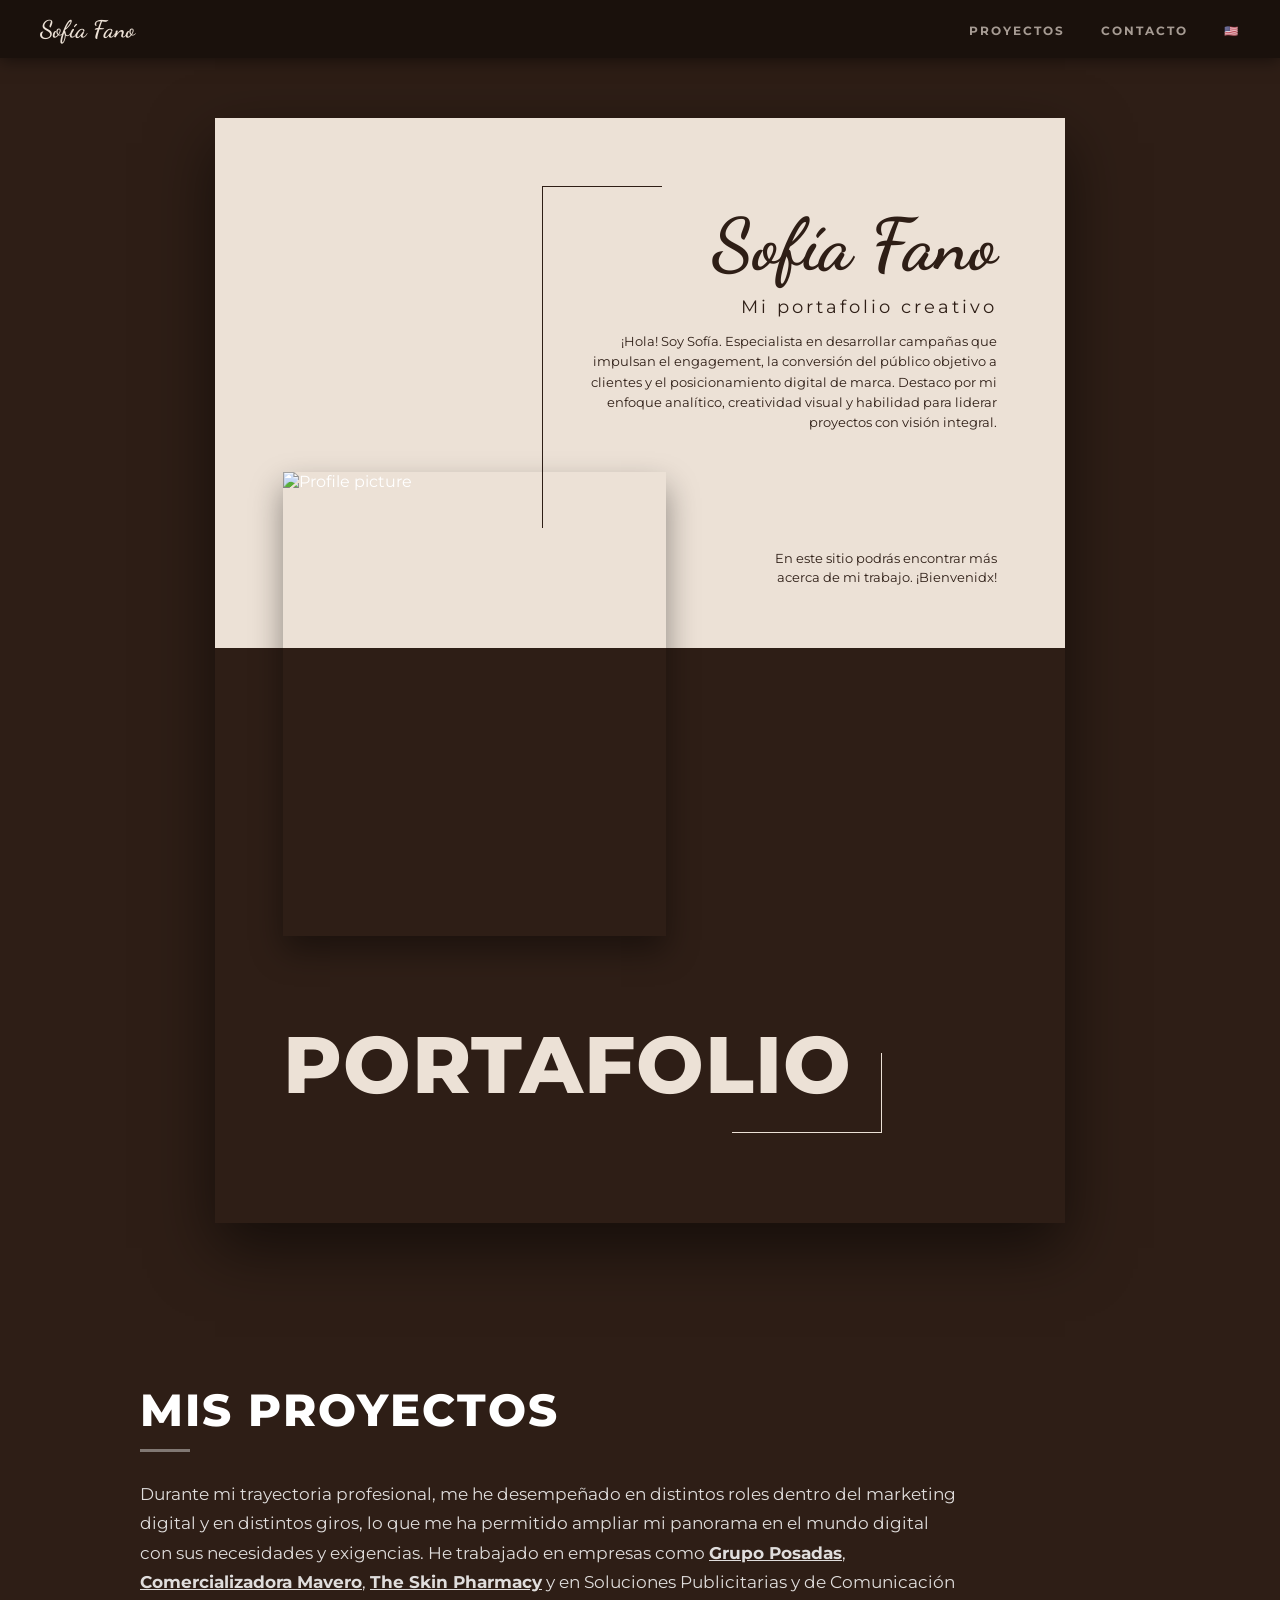
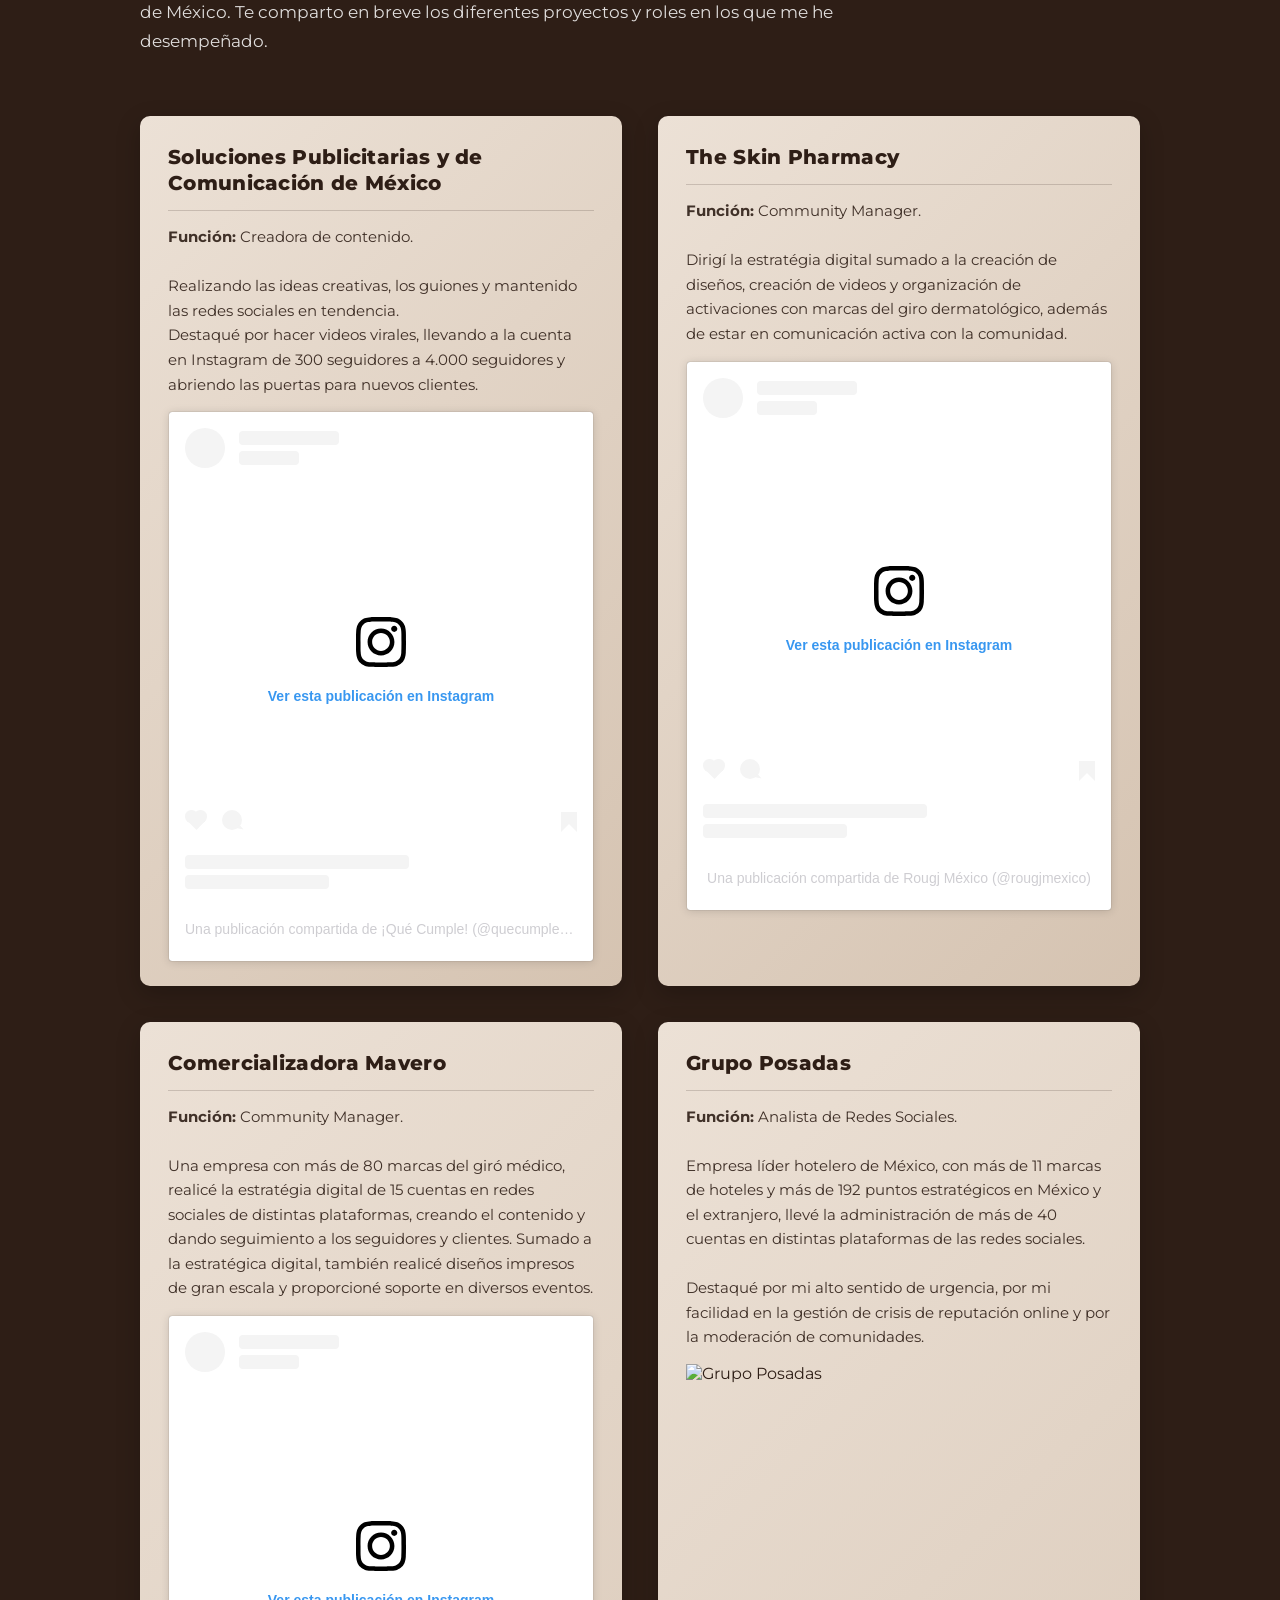
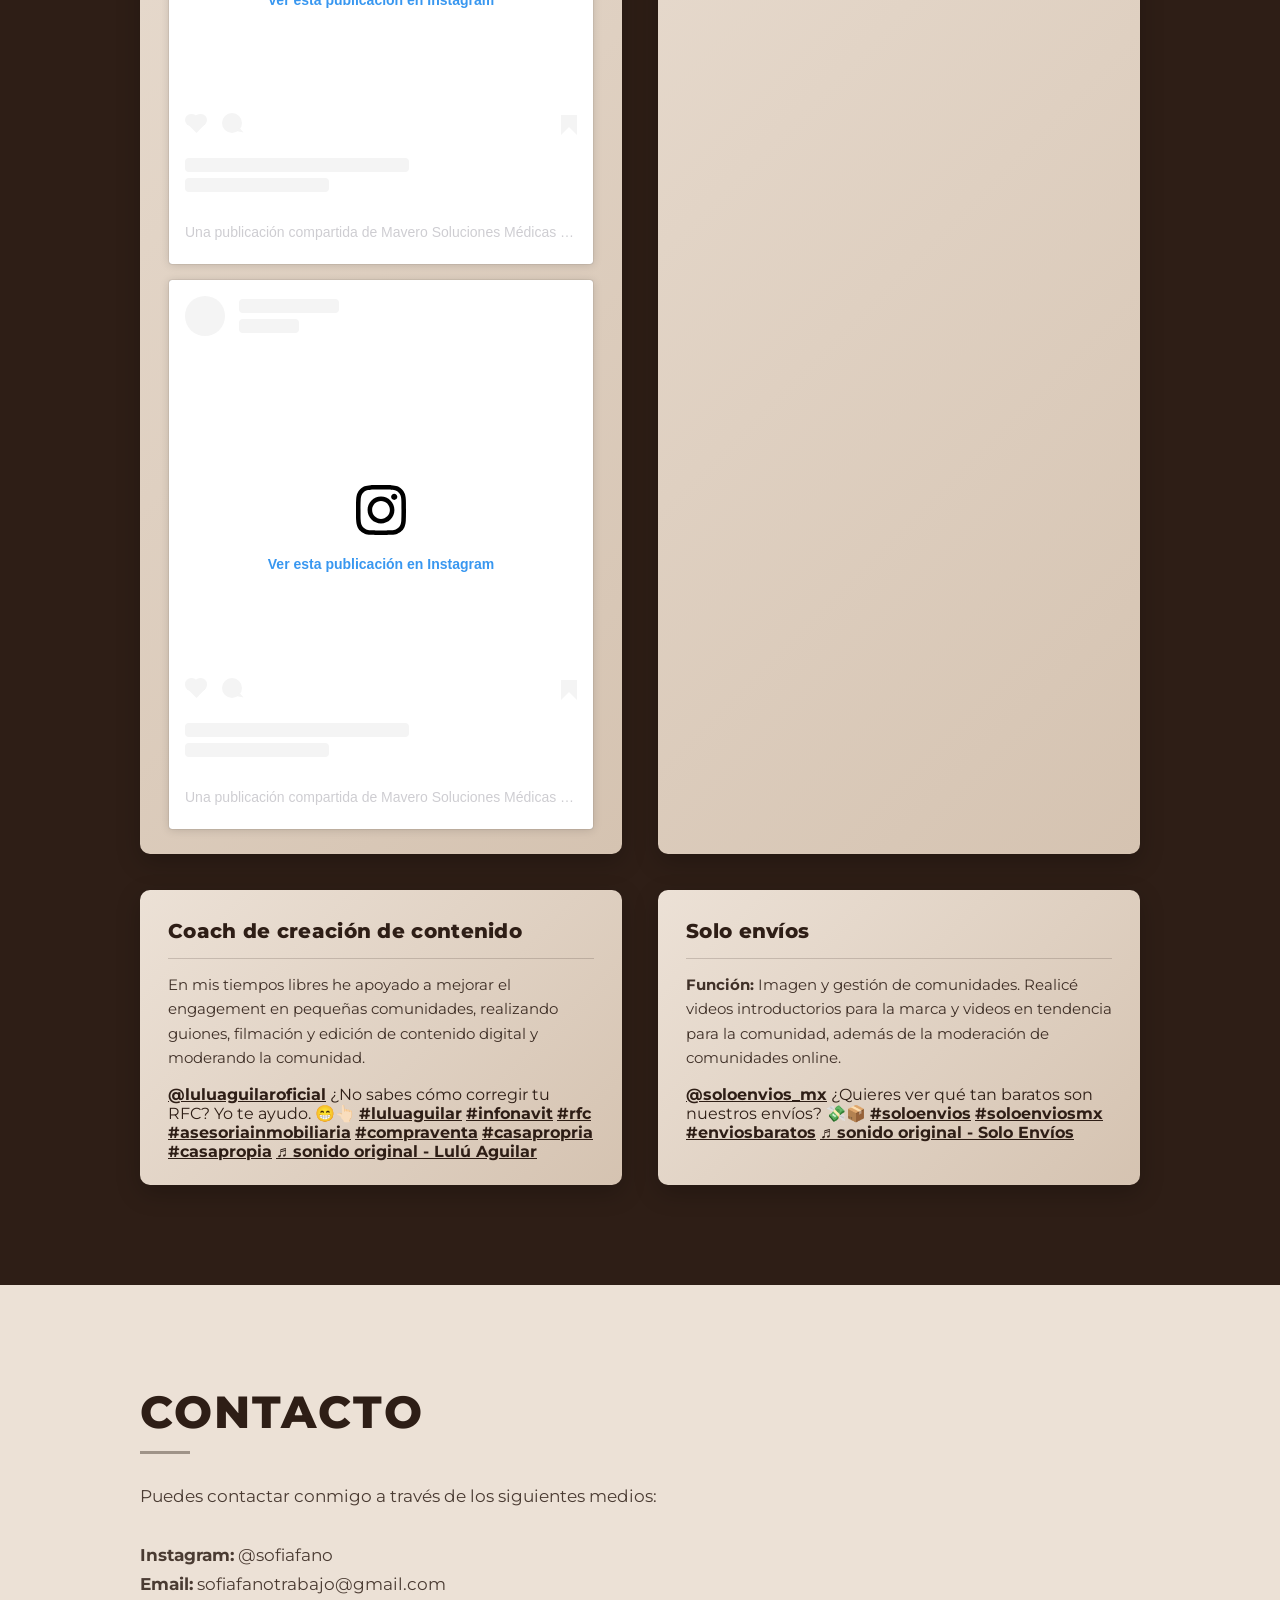
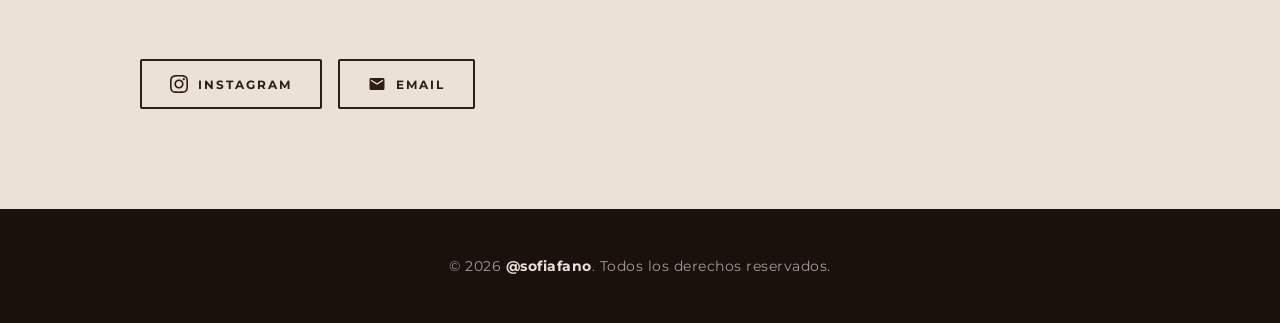
==== commit 84cbb534: "add second video" ====
--- a/index.html
+++ b/index.html
@@ -69,6 +69,7 @@
                         <p><b>Función:</b> Community Manager.<br><br>
                         Una empresa con más de 80 marcas del giró médico, realicé la estratégia digital de 15 cuentas en redes sociales de distintas plataformas, creando el contenido y dando seguimiento a los seguidores y clientes. Sumado a la estratégica digital, también realicé diseños impresos de gran escala y proporcioné soporte en diversos eventos.</p>
                         <blockquote class="instagram-media" data-instgrm-permalink="https://www.instagram.com/reel/DHHYFrWpPdK/?utm_source=ig_embed&amp;utm_campaign=loading" data-instgrm-version="14" style=" background:#FFF; border:0; border-radius:3px; box-shadow:0 0 1px 0 rgba(0,0,0,0.5),0 1px 10px 0 rgba(0,0,0,0.15); margin: 1px; max-width:540px; min-width:326px; padding:0; width:99.375%; width:-webkit-calc(100% - 2px); width:calc(100% - 2px);"><div style="padding:16px;"> <a href="https://www.instagram.com/reel/DHHYFrWpPdK/?utm_source=ig_embed&amp;utm_campaign=loading" style=" background:#FFFFFF; line-height:0; padding:0 0; text-align:center; text-decoration:none; width:100%;" target="_blank" rel="noopener noreferrer"> <div style=" display: flex; flex-direction: row; align-items: center;"> <div style="background-color: #F4F4F4; border-radius: 50%; flex-grow: 0; height: 40px; margin-right: 14px; width: 40px;"></div> <div style="display: flex; flex-direction: column; flex-grow: 1; justify-content: center;"> <div style=" background-color: #F4F4F4; border-radius: 4px; flex-grow: 0; height: 14px; margin-bottom: 6px; width: 100px;"></div> <div style=" background-color: #F4F4F4; border-radius: 4px; flex-grow: 0; height: 14px; width: 60px;"></div></div></div><div style="padding: 19% 0;"></div> <div style="display:block; height:50px; margin:0 auto 12px; width:50px;"><svg width="50px" height="50px" viewBox="0 0 60 60" version="1.1" xmlns="https://www.w3.org/2000/svg" xmlns:xlink="https://www.w3.org/1999/xlink"><g stroke="none" stroke-width="1" fill="none" fill-rule="evenodd"><g transform="translate(-511.000000, -20.000000)" fill="#000000"><g><path d="M556.869,30.41 C554.814,30.41 553.148,32.076 553.148,34.131 C553.148,36.186 554.814,37.852 556.869,37.852 C558.924,37.852 560.59,36.186 560.59,34.131 C560.59,32.076 558.924,30.41 556.869,30.41 M541,60.657 C535.114,60.657 530.342,55.887 530.342,50 C530.342,44.114 535.114,39.342 541,39.342 C546.887,39.342 551.658,44.114 551.658,50 C551.658,55.887 546.887,60.657 541,60.657 M541,33.886 C532.1,33.886 524.886,41.1 524.886,50 C524.886,58.899 532.1,66.113 541,66.113 C549.9,66.113 557.115,58.899 557.115,50 C557.115,41.1 549.9,33.886 541,33.886 M565.378,62.101 C565.244,65.022 564.756,66.606 564.346,67.663 C563.803,69.06 563.154,70.057 562.106,71.106 C561.058,72.155 560.06,72.803 558.662,73.347 C557.607,73.757 556.021,74.244 553.102,74.378 C549.944,74.521 548.997,74.552 541,74.552 C533.003,74.552 532.056,74.521 528.898,74.378 C525.979,74.244 524.393,73.757 523.338,73.347 C521.94,72.803 520.942,72.155 519.894,71.106 C518.846,70.057 518.197,69.06 517.654,67.663 C517.244,66.606 516.755,65.022 516.623,62.101 C516.479,58.943 516.448,57.996 516.448,50 C516.448,42.003 516.479,41.056 516.623,37.899 C516.755,34.978 517.244,33.391 517.654,32.338 C518.197,30.938 518.846,29.942 519.894,28.894 C520.942,27.846 521.94,27.196 523.338,26.654 C524.393,26.244 525.979,25.756 528.898,25.623 C532.057,25.479 533.004,25.448 541,25.448 C548.997,25.448 549.943,25.479 553.102,25.623 C556.021,25.756 557.607,26.244 558.662,26.654 C560.06,27.196 561.058,27.846 562.106,28.894 C563.154,29.942 563.803,30.938 564.346,32.338 C564.756,33.391 565.244,34.978 565.378,37.899 C565.522,41.056 565.552,42.003 565.552,50 C565.552,57.996 565.522,58.943 565.378,62.101 M570.82,37.631 C570.674,34.438 570.167,32.258 569.425,30.349 C568.659,28.377 567.633,26.702 565.965,25.035 C564.297,23.368 562.623,22.342 560.652,21.575 C558.743,20.834 556.562,20.326 553.369,20.18 C550.169,20.033 549.148,20 541,20 C532.853,20 531.831,20.033 528.631,20.18 C525.438,20.326 523.257,20.834 521.349,21.575 C519.376,22.342 517.703,23.368 516.035,25.035 C514.368,26.702 513.342,28.377 512.574,30.349 C511.834,32.258 511.326,34.438 511.181,37.631 C511.035,40.831 511,41.851 511,50 C511,58.147 511.035,59.17 511.181,62.369 C511.326,65.562 511.834,67.743 512.574,69.651 C513.342,71.625 514.368,73.296 516.035,74.965 C517.703,76.634 519.376,77.658 521.349,78.425 C523.257,79.167 525.438,79.673 528.631,79.82 C531.831,79.965 532.853,80.001 541,80.001 C549.148,80.001 550.169,79.965 553.369,79.82 C556.562,79.673 558.743,79.167 560.652,78.425 C562.623,77.658 564.297,76.634 565.965,74.965 C567.633,73.296 568.659,71.625 569.425,69.651 C570.167,67.743 570.674,65.562 570.82,62.369 C570.966,59.17 571,58.147 571,50 C571,41.851 570.966,40.831 570.82,37.631"></path></g></g></g></svg></div><div style="padding-top: 8px;"> <div style=" color:#3897f0; font-family:Arial,sans-serif; font-size:14px; font-style:normal; font-weight:550; line-height:18px;">Ver esta publicación en Instagram</div></div><div style="padding: 12.5% 0;"></div> <div style="display: flex; flex-direction: row; margin-bottom: 14px; align-items: center;"><div> <div style="background-color: #F4F4F4; border-radius: 50%; height: 12.5px; width: 12.5px; transform: translateX(0px) translateY(7px);"></div> <div style="background-color: #F4F4F4; height: 12.5px; transform: rotate(-45deg) translateX(3px) translateY(1px); width: 12.5px; flex-grow: 0; margin-right: 14px; margin-left: 2px;"></div> <div style="background-color: #F4F4F4; border-radius: 50%; height: 12.5px; width: 12.5px; transform: translateX(9px) translateY(-18px);"></div></div><div style="margin-left: 8px;"> <div style=" background-color: #F4F4F4; border-radius: 50%; flex-grow: 0; height: 20px; width: 20px;"></div> <div style=" width: 0; height: 0; border-top: 2px solid transparent; border-left: 6px solid #f4f4f4; border-bottom: 2px solid transparent; transform: translateX(16px) translateY(-4px) rotate(30deg)"></div></div><div style="margin-left: auto;"> <div style=" width: 0px; border-top: 8px solid #F4F4F4; border-right: 8px solid transparent; transform: translateY(16px);"></div> <div style=" background-color: #F4F4F4; flex-grow: 0; height: 12px; width: 16px; transform: translateY(-4px);"></div> <div style=" width: 0; height: 0; border-top: 8px solid #F4F4F4; border-left: 8px solid transparent; transform: translateY(-4px) translateX(8px);"></div></div></div> <div style="display: flex; flex-direction: column; flex-grow: 1; justify-content: center; margin-bottom: 24px;"> <div style=" background-color: #F4F4F4; border-radius: 4px; flex-grow: 0; height: 14px; margin-bottom: 6px; width: 224px;"></div> <div style=" background-color: #F4F4F4; border-radius: 4px; flex-grow: 0; height: 14px; width: 144px;"></div></div></a><p style=" color:#c9c8cd; font-family:Arial,sans-serif; font-size:14px; line-height:17px; margin-bottom:0; margin-top:8px; overflow:hidden; padding:8px 0 7px; text-align:center; text-overflow:ellipsis; white-space:nowrap;"><a href="https://www.instagram.com/reel/DHHYFrWpPdK/?utm_source=ig_embed&amp;utm_campaign=loading" style=" color:#c9c8cd; font-family:Arial,sans-serif; font-size:14px; font-style:normal; font-weight:normal; line-height:17px; text-decoration:none;" target="_blank" rel="noopener noreferrer">Una publicación compartida de Mavero Soluciones Médicas (@maveromx)</a></p></div></blockquote>
+                        <blockquote class="instagram-media" data-instgrm-permalink="https://www.instagram.com/reel/DM8KzGFAISK/?utm_source=ig_embed&amp;utm_campaign=loading" data-instgrm-version="14" style=" background:#FFF; border:0; border-radius:3px; box-shadow:0 0 1px 0 rgba(0,0,0,0.5),0 1px 10px 0 rgba(0,0,0,0.15); margin: 1px; max-width:540px; min-width:326px; padding:0; width:99.375%; width:-webkit-calc(100% - 2px); width:calc(100% - 2px);"><div style="padding:16px;"> <a href="https://www.instagram.com/reel/DM8KzGFAISK/?utm_source=ig_embed&amp;utm_campaign=loading" style=" background:#FFFFFF; line-height:0; padding:0 0; text-align:center; text-decoration:none; width:100%;" target="_blank"> <div style=" display: flex; flex-direction: row; align-items: center;"> <div style="background-color: #F4F4F4; border-radius: 50%; flex-grow: 0; height: 40px; margin-right: 14px; width: 40px;"></div> <div style="display: flex; flex-direction: column; flex-grow: 1; justify-content: center;"> <div style=" background-color: #F4F4F4; border-radius: 4px; flex-grow: 0; height: 14px; margin-bottom: 6px; width: 100px;"></div> <div style=" background-color: #F4F4F4; border-radius: 4px; flex-grow: 0; height: 14px; width: 60px;"></div></div></div><div style="padding: 19% 0;"></div> <div style="display:block; height:50px; margin:0 auto 12px; width:50px;"><svg width="50px" height="50px" viewBox="0 0 60 60" version="1.1" xmlns="https://www.w3.org/2000/svg" xmlns:xlink="https://www.w3.org/1999/xlink"><g stroke="none" stroke-width="1" fill="none" fill-rule="evenodd"><g transform="translate(-511.000000, -20.000000)" fill="#000000"><g><path d="M556.869,30.41 C554.814,30.41 553.148,32.076 553.148,34.131 C553.148,36.186 554.814,37.852 556.869,37.852 C558.924,37.852 560.59,36.186 560.59,34.131 C560.59,32.076 558.924,30.41 556.869,30.41 M541,60.657 C535.114,60.657 530.342,55.887 530.342,50 C530.342,44.114 535.114,39.342 541,39.342 C546.887,39.342 551.658,44.114 551.658,50 C551.658,55.887 546.887,60.657 541,60.657 M541,33.886 C532.1,33.886 524.886,41.1 524.886,50 C524.886,58.899 532.1,66.113 541,66.113 C549.9,66.113 557.115,58.899 557.115,50 C557.115,41.1 549.9,33.886 541,33.886 M565.378,62.101 C565.244,65.022 564.756,66.606 564.346,67.663 C563.803,69.06 563.154,70.057 562.106,71.106 C561.058,72.155 560.06,72.803 558.662,73.347 C557.607,73.757 556.021,74.244 553.102,74.378 C549.944,74.521 548.997,74.552 541,74.552 C533.003,74.552 532.056,74.521 528.898,74.378 C525.979,74.244 524.393,73.757 523.338,73.347 C521.94,72.803 520.942,72.155 519.894,71.106 C518.846,70.057 518.197,69.06 517.654,67.663 C517.244,66.606 516.755,65.022 516.623,62.101 C516.479,58.943 516.448,57.996 516.448,50 C516.448,42.003 516.479,41.056 516.623,37.899 C516.755,34.978 517.244,33.391 517.654,32.338 C518.197,30.938 518.846,29.942 519.894,28.894 C520.942,27.846 521.94,27.196 523.338,26.654 C524.393,26.244 525.979,25.756 528.898,25.623 C532.057,25.479 533.004,25.448 541,25.448 C548.997,25.448 549.943,25.479 553.102,25.623 C556.021,25.756 557.607,26.244 558.662,26.654 C560.06,27.196 561.058,27.846 562.106,28.894 C563.154,29.942 563.803,30.938 564.346,32.338 C564.756,33.391 565.244,34.978 565.378,37.899 C565.522,41.056 565.552,42.003 565.552,50 C565.552,57.996 565.522,58.943 565.378,62.101 M570.82,37.631 C570.674,34.438 570.167,32.258 569.425,30.349 C568.659,28.377 567.633,26.702 565.965,25.035 C564.297,23.368 562.623,22.342 560.652,21.575 C558.743,20.834 556.562,20.326 553.369,20.18 C550.169,20.033 549.148,20 541,20 C532.853,20 531.831,20.033 528.631,20.18 C525.438,20.326 523.257,20.834 521.349,21.575 C519.376,22.342 517.703,23.368 516.035,25.035 C514.368,26.702 513.342,28.377 512.574,30.349 C511.834,32.258 511.326,34.438 511.181,37.631 C511.035,40.831 511,41.851 511,50 C511,58.147 511.035,59.17 511.181,62.369 C511.326,65.562 511.834,67.743 512.574,69.651 C513.342,71.625 514.368,73.296 516.035,74.965 C517.703,76.634 519.376,77.658 521.349,78.425 C523.257,79.167 525.438,79.673 528.631,79.82 C531.831,79.965 532.853,80.001 541,80.001 C549.148,80.001 550.169,79.965 553.369,79.82 C556.562,79.673 558.743,79.167 560.652,78.425 C562.623,77.658 564.297,76.634 565.965,74.965 C567.633,73.296 568.659,71.625 569.425,69.651 C570.167,67.743 570.674,65.562 570.82,62.369 C570.966,59.17 571,58.147 571,50 C571,41.851 570.966,40.831 570.82,37.631"></path></g></g></g></svg></div><div style="padding-top: 8px;"> <div style=" color:#3897f0; font-family:Arial,sans-serif; font-size:14px; font-style:normal; font-weight:550; line-height:18px;">Ver esta publicación en Instagram</div></div><div style="padding: 12.5% 0;"></div> <div style="display: flex; flex-direction: row; margin-bottom: 14px; align-items: center;"><div> <div style="background-color: #F4F4F4; border-radius: 50%; height: 12.5px; width: 12.5px; transform: translateX(0px) translateY(7px);"></div> <div style="background-color: #F4F4F4; height: 12.5px; transform: rotate(-45deg) translateX(3px) translateY(1px); width: 12.5px; flex-grow: 0; margin-right: 14px; margin-left: 2px;"></div> <div style="background-color: #F4F4F4; border-radius: 50%; height: 12.5px; width: 12.5px; transform: translateX(9px) translateY(-18px);"></div></div><div style="margin-left: 8px;"> <div style=" background-color: #F4F4F4; border-radius: 50%; flex-grow: 0; height: 20px; width: 20px;"></div> <div style=" width: 0; height: 0; border-top: 2px solid transparent; border-left: 6px solid #f4f4f4; border-bottom: 2px solid transparent; transform: translateX(16px) translateY(-4px) rotate(30deg)"></div></div><div style="margin-left: auto;"> <div style=" width: 0px; border-top: 8px solid #F4F4F4; border-right: 8px solid transparent; transform: translateY(16px);"></div> <div style=" background-color: #F4F4F4; flex-grow: 0; height: 12px; width: 16px; transform: translateY(-4px);"></div> <div style=" width: 0; height: 0; border-top: 8px solid #F4F4F4; border-left: 8px solid transparent; transform: translateY(-4px) translateX(8px);"></div></div></div> <div style="display: flex; flex-direction: column; flex-grow: 1; justify-content: center; margin-bottom: 24px;"> <div style=" background-color: #F4F4F4; border-radius: 4px; flex-grow: 0; height: 14px; margin-bottom: 6px; width: 224px;"></div> <div style=" background-color: #F4F4F4; border-radius: 4px; flex-grow: 0; height: 14px; width: 144px;"></div></div></a><p style=" color:#c9c8cd; font-family:Arial,sans-serif; font-size:14px; line-height:17px; margin-bottom:0; margin-top:8px; overflow:hidden; padding:8px 0 7px; text-align:center; text-overflow:ellipsis; white-space:nowrap;"><a href="https://www.instagram.com/reel/DM8KzGFAISK/?utm_source=ig_embed&amp;utm_campaign=loading" style=" color:#c9c8cd; font-family:Arial,sans-serif; font-size:14px; font-style:normal; font-weight:normal; line-height:17px; text-decoration:none;" target="_blank" rel="noopener noreferrer">Una publicación compartida de Mavero Soluciones Médicas (@maveromx)</a></p></div></blockquote>
                     </div>
                 </div>
                 <div class="project-card">
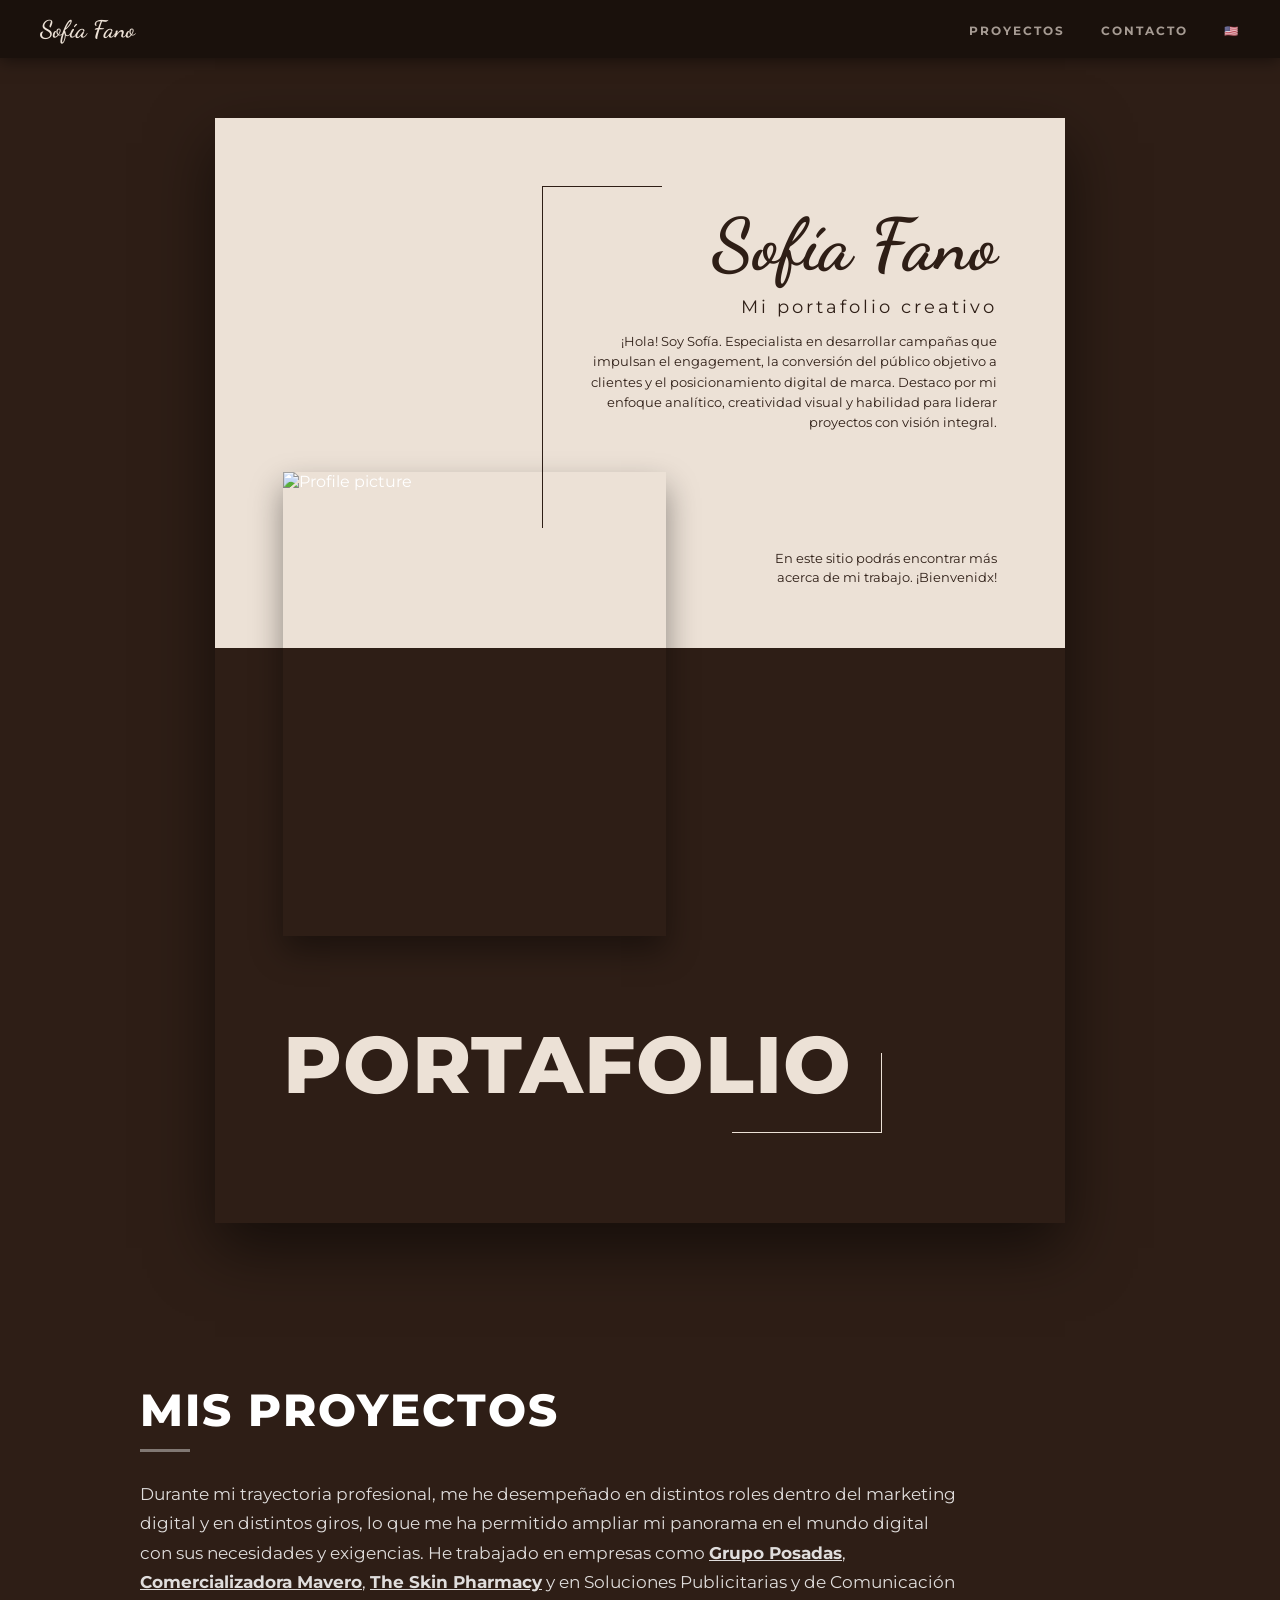
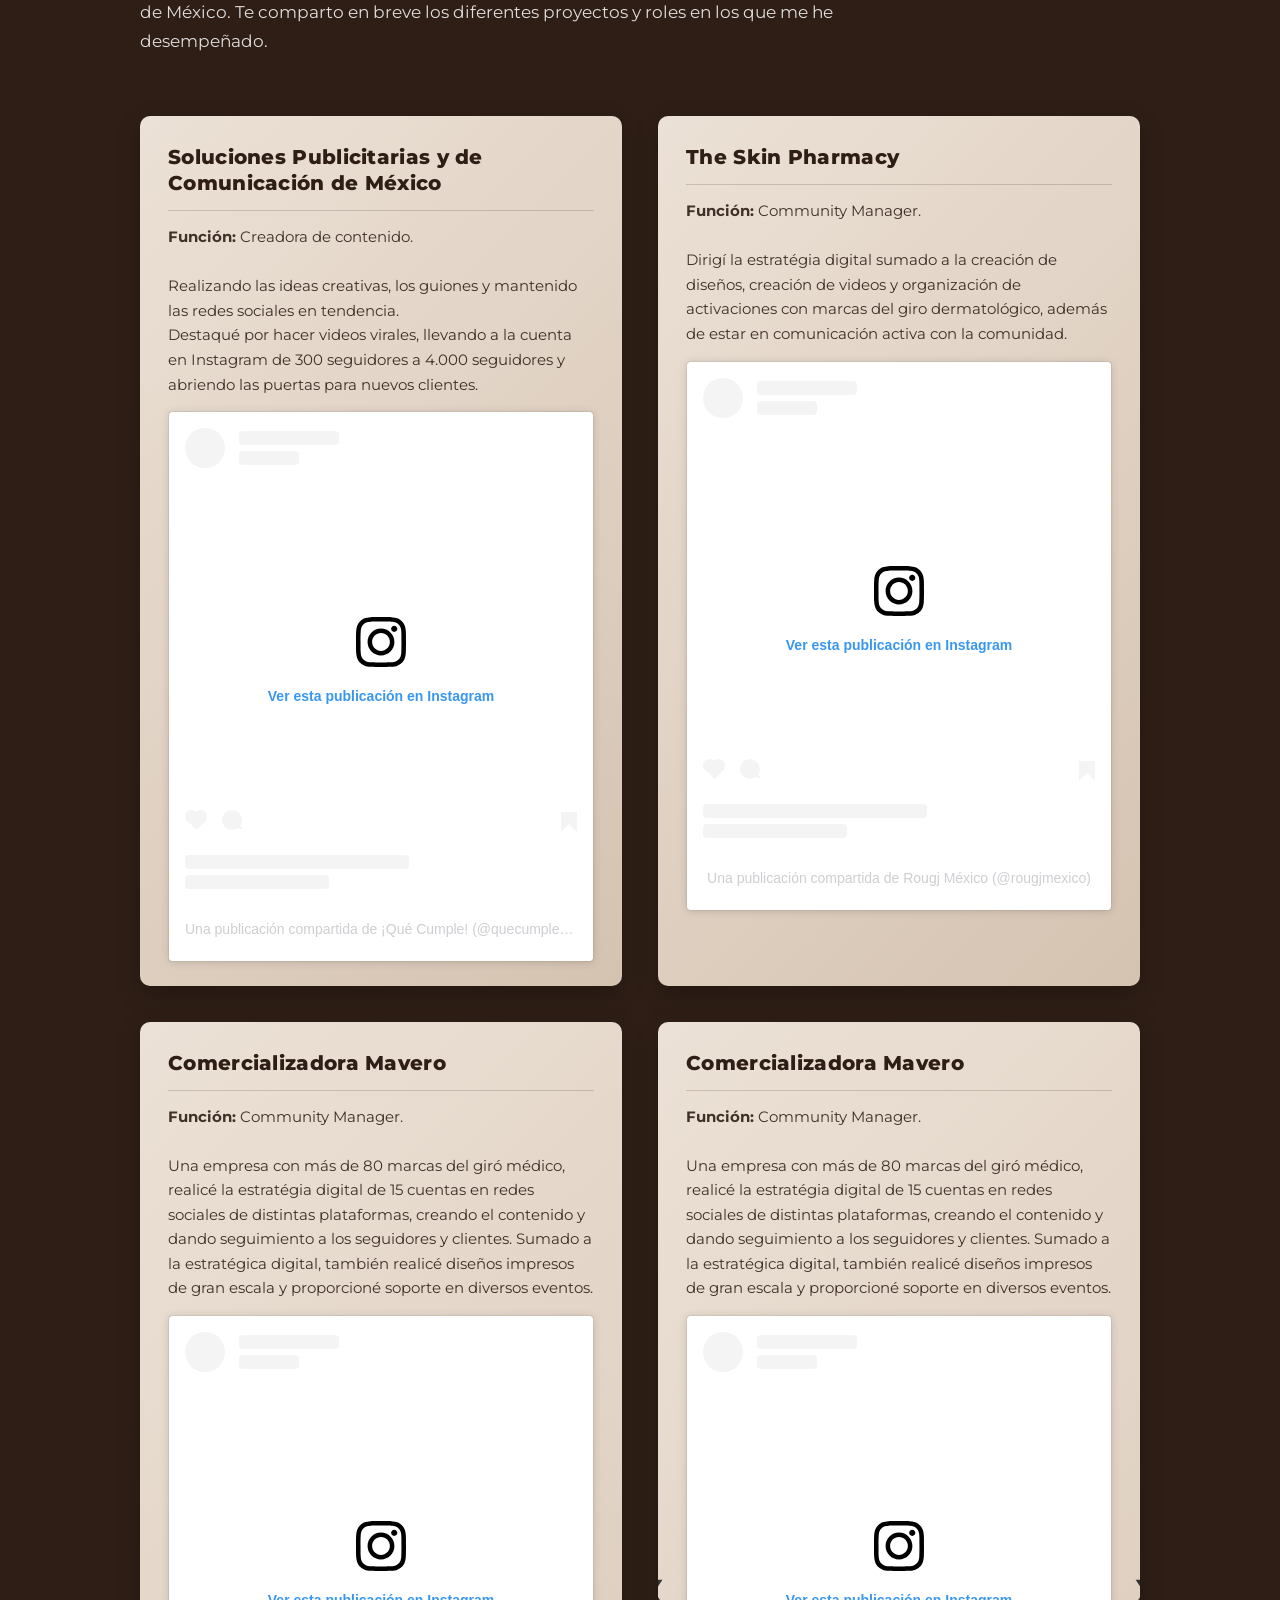
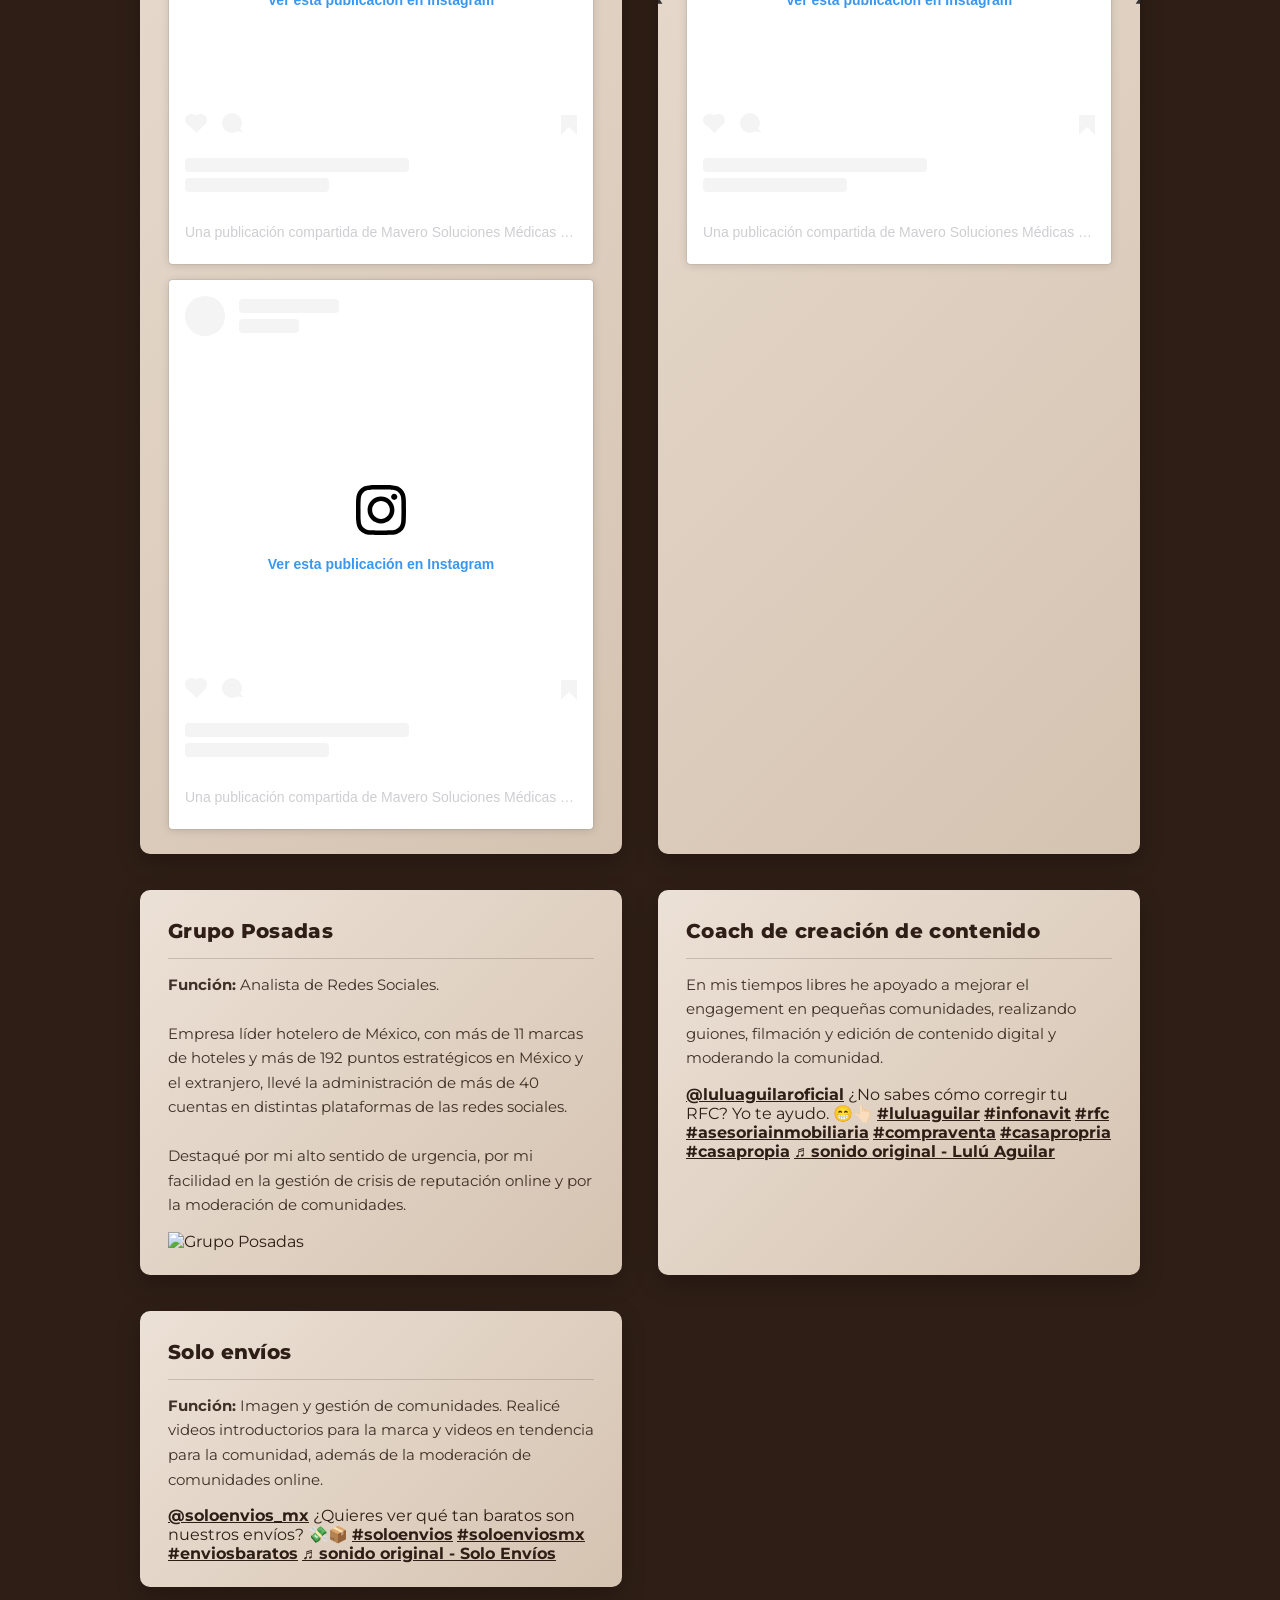
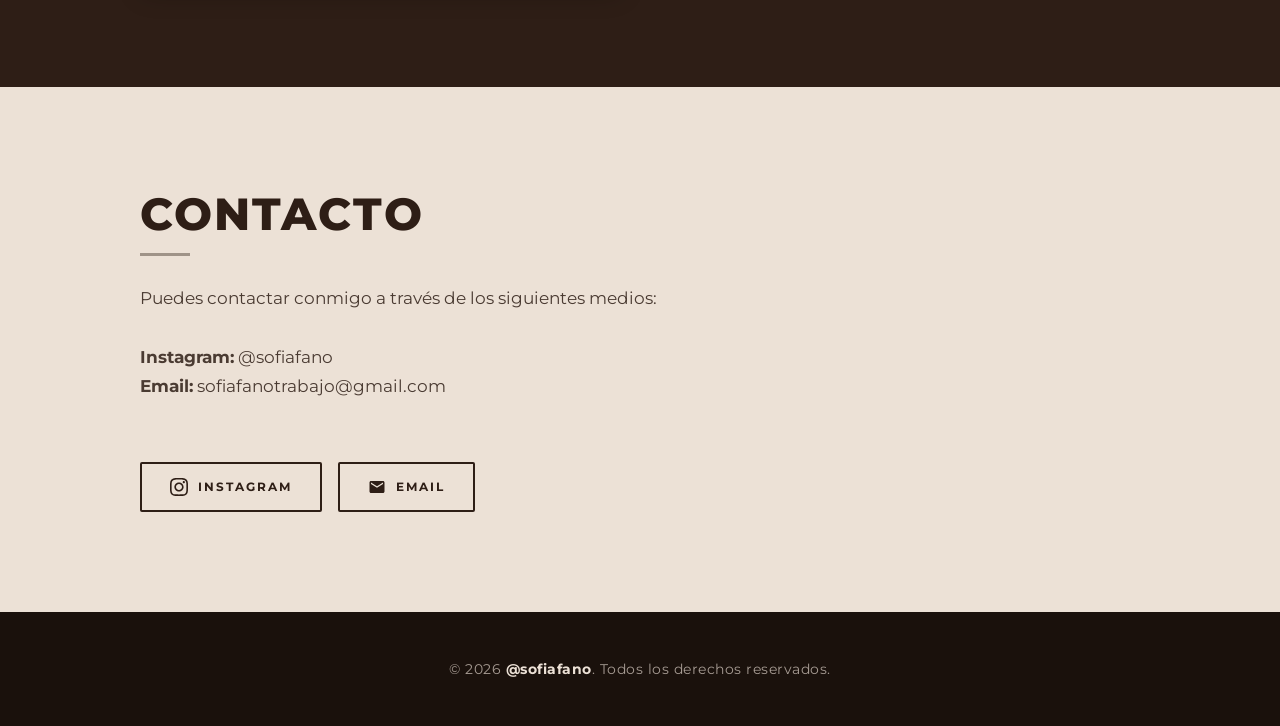
==== commit effa4e27: "add reels carousel" ====
--- a/index.html
+++ b/index.html
@@ -74,6 +74,24 @@
                 </div>
                 <div class="project-card">
                     <div class="card-content">
+                        <h4>Comercializadora Mavero</h4>
+                        <p><b>Función:</b> Community Manager.<br><br>
+                        Una empresa con más de 80 marcas del giró médico, realicé la estratégia digital de 15 cuentas en redes sociales de distintas plataformas, creando el contenido y dando seguimiento a los seguidores y clientes. Sumado a la estratégica digital, también realicé diseños impresos de gran escala y proporcioné soporte en diversos eventos.</p>
+                        <div class="reel-carousel">
+                            <button class="nav-btn prev" onclick="changeSlide(this, -1)">&#10094;</button>
+                            
+                            <div class="slide active">
+                                <blockquote class="instagram-media" data-instgrm-permalink="https://www.instagram.com/reel/DHHYFrWpPdK/?utm_source=ig_embed&amp;utm_campaign=loading" data-instgrm-version="14" style=" background:#FFF; border:0; border-radius:3px; box-shadow:0 0 1px 0 rgba(0,0,0,0.5),0 1px 10px 0 rgba(0,0,0,0.15); margin: 1px; max-width:540px; min-width:326px; padding:0; width:99.375%; width:-webkit-calc(100% - 2px); width:calc(100% - 2px);"><div style="padding:16px;"> <a href="https://www.instagram.com/reel/DHHYFrWpPdK/?utm_source=ig_embed&amp;utm_campaign=loading" style=" background:#FFFFFF; line-height:0; padding:0 0; text-align:center; text-decoration:none; width:100%;" target="_blank" rel="noopener noreferrer"> <div style=" display: flex; flex-direction: row; align-items: center;"> <div style="background-color: #F4F4F4; border-radius: 50%; flex-grow: 0; height: 40px; margin-right: 14px; width: 40px;"></div> <div style="display: flex; flex-direction: column; flex-grow: 1; justify-content: center;"> <div style=" background-color: #F4F4F4; border-radius: 4px; flex-grow: 0; height: 14px; margin-bottom: 6px; width: 100px;"></div> <div style=" background-color: #F4F4F4; border-radius: 4px; flex-grow: 0; height: 14px; width: 60px;"></div></div></div><div style="padding: 19% 0;"></div> <div style="display:block; height:50px; margin:0 auto 12px; width:50px;"><svg width="50px" height="50px" viewBox="0 0 60 60" version="1.1" xmlns="https://www.w3.org/2000/svg" xmlns:xlink="https://www.w3.org/1999/xlink"><g stroke="none" stroke-width="1" fill="none" fill-rule="evenodd"><g transform="translate(-511.000000, -20.000000)" fill="#000000"><g><path d="M556.869,30.41 C554.814,30.41 553.148,32.076 553.148,34.131 C553.148,36.186 554.814,37.852 556.869,37.852 C558.924,37.852 560.59,36.186 560.59,34.131 C560.59,32.076 558.924,30.41 556.869,30.41 M541,60.657 C535.114,60.657 530.342,55.887 530.342,50 C530.342,44.114 535.114,39.342 541,39.342 C546.887,39.342 551.658,44.114 551.658,50 C551.658,55.887 546.887,60.657 541,60.657 M541,33.886 C532.1,33.886 524.886,41.1 524.886,50 C524.886,58.899 532.1,66.113 541,66.113 C549.9,66.113 557.115,58.899 557.115,50 C557.115,41.1 549.9,33.886 541,33.886 M565.378,62.101 C565.244,65.022 564.756,66.606 564.346,67.663 C563.803,69.06 563.154,70.057 562.106,71.106 C561.058,72.155 560.06,72.803 558.662,73.347 C557.607,73.757 556.021,74.244 553.102,74.378 C549.944,74.521 548.997,74.552 541,74.552 C533.003,74.552 532.056,74.521 528.898,74.378 C525.979,74.244 524.393,73.757 523.338,73.347 C521.94,72.803 520.942,72.155 519.894,71.106 C518.846,70.057 518.197,69.06 517.654,67.663 C517.244,66.606 516.755,65.022 516.623,62.101 C516.479,58.943 516.448,57.996 516.448,50 C516.448,42.003 516.479,41.056 516.623,37.899 C516.755,34.978 517.244,33.391 517.654,32.338 C518.197,30.938 518.846,29.942 519.894,28.894 C520.942,27.846 521.94,27.196 523.338,26.654 C524.393,26.244 525.979,25.756 528.898,25.623 C532.057,25.479 533.004,25.448 541,25.448 C548.997,25.448 549.943,25.479 553.102,25.623 C556.021,25.756 557.607,26.244 558.662,26.654 C560.06,27.196 561.058,27.846 562.106,28.894 C563.154,29.942 563.803,30.938 564.346,32.338 C564.756,33.391 565.244,34.978 565.378,37.899 C565.522,41.056 565.552,42.003 565.552,50 C565.552,57.996 565.522,58.943 565.378,62.101 M570.82,37.631 C570.674,34.438 570.167,32.258 569.425,30.349 C568.659,28.377 567.633,26.702 565.965,25.035 C564.297,23.368 562.623,22.342 560.652,21.575 C558.743,20.834 556.562,20.326 553.369,20.18 C550.169,20.033 549.148,20 541,20 C532.853,20 531.831,20.033 528.631,20.18 C525.438,20.326 523.257,20.834 521.349,21.575 C519.376,22.342 517.703,23.368 516.035,25.035 C514.368,26.702 513.342,28.377 512.574,30.349 C511.834,32.258 511.326,34.438 511.181,37.631 C511.035,40.831 511,41.851 511,50 C511,58.147 511.035,59.17 511.181,62.369 C511.326,65.562 511.834,67.743 512.574,69.651 C513.342,71.625 514.368,73.296 516.035,74.965 C517.703,76.634 519.376,77.658 521.349,78.425 C523.257,79.167 525.438,79.673 528.631,79.82 C531.831,79.965 532.853,80.001 541,80.001 C549.148,80.001 550.169,79.965 553.369,79.82 C556.562,79.673 558.743,79.167 560.652,78.425 C562.623,77.658 564.297,76.634 565.965,74.965 C567.633,73.296 568.659,71.625 569.425,69.651 C570.167,67.743 570.674,65.562 570.82,62.369 C570.966,59.17 571,58.147 571,50 C571,41.851 570.966,40.831 570.82,37.631"></path></g></g></g></svg></div><div style="padding-top: 8px;"> <div style=" color:#3897f0; font-family:Arial,sans-serif; font-size:14px; font-style:normal; font-weight:550; line-height:18px;">Ver esta publicación en Instagram</div></div><div style="padding: 12.5% 0;"></div> <div style="display: flex; flex-direction: row; margin-bottom: 14px; align-items: center;"><div> <div style="background-color: #F4F4F4; border-radius: 50%; height: 12.5px; width: 12.5px; transform: translateX(0px) translateY(7px);"></div> <div style="background-color: #F4F4F4; height: 12.5px; transform: rotate(-45deg) translateX(3px) translateY(1px); width: 12.5px; flex-grow: 0; margin-right: 14px; margin-left: 2px;"></div> <div style="background-color: #F4F4F4; border-radius: 50%; height: 12.5px; width: 12.5px; transform: translateX(9px) translateY(-18px);"></div></div><div style="margin-left: 8px;"> <div style=" background-color: #F4F4F4; border-radius: 50%; flex-grow: 0; height: 20px; width: 20px;"></div> <div style=" width: 0; height: 0; border-top: 2px solid transparent; border-left: 6px solid #f4f4f4; border-bottom: 2px solid transparent; transform: translateX(16px) translateY(-4px) rotate(30deg)"></div></div><div style="margin-left: auto;"> <div style=" width: 0px; border-top: 8px solid #F4F4F4; border-right: 8px solid transparent; transform: translateY(16px);"></div> <div style=" background-color: #F4F4F4; flex-grow: 0; height: 12px; width: 16px; transform: translateY(-4px);"></div> <div style=" width: 0; height: 0; border-top: 8px solid #F4F4F4; border-left: 8px solid transparent; transform: translateY(-4px) translateX(8px);"></div></div></div> <div style="display: flex; flex-direction: column; flex-grow: 1; justify-content: center; margin-bottom: 24px;"> <div style=" background-color: #F4F4F4; border-radius: 4px; flex-grow: 0; height: 14px; margin-bottom: 6px; width: 224px;"></div> <div style=" background-color: #F4F4F4; border-radius: 4px; flex-grow: 0; height: 14px; width: 144px;"></div></div></a><p style=" color:#c9c8cd; font-family:Arial,sans-serif; font-size:14px; line-height:17px; margin-bottom:0; margin-top:8px; overflow:hidden; padding:8px 0 7px; text-align:center; text-overflow:ellipsis; white-space:nowrap;"><a href="https://www.instagram.com/reel/DHHYFrWpPdK/?utm_source=ig_embed&amp;utm_campaign=loading" style=" color:#c9c8cd; font-family:Arial,sans-serif; font-size:14px; font-style:normal; font-weight:normal; line-height:17px; text-decoration:none;" target="_blank" rel="noopener noreferrer">Una publicación compartida de Mavero Soluciones Médicas (@maveromx)</a></p></div></blockquote>
+                            </div>
+                            <div class="slide">
+                                <blockquote class="instagram-media" data-instgrm-permalink="https://www.instagram.com/reel/DM8KzGFAISK/?utm_source=ig_embed&amp;utm_campaign=loading" data-instgrm-version="14" style=" background:#FFF; border:0; border-radius:3px; box-shadow:0 0 1px 0 rgba(0,0,0,0.5),0 1px 10px 0 rgba(0,0,0,0.15); margin: 1px; max-width:540px; min-width:326px; padding:0; width:99.375%; width:-webkit-calc(100% - 2px); width:calc(100% - 2px);"><div style="padding:16px;"> <a href="https://www.instagram.com/reel/DM8KzGFAISK/?utm_source=ig_embed&amp;utm_campaign=loading" style=" background:#FFFFFF; line-height:0; padding:0 0; text-align:center; text-decoration:none; width:100%;" target="_blank"> <div style=" display: flex; flex-direction: row; align-items: center;"> <div style="background-color: #F4F4F4; border-radius: 50%; flex-grow: 0; height: 40px; margin-right: 14px; width: 40px;"></div> <div style="display: flex; flex-direction: column; flex-grow: 1; justify-content: center;"> <div style=" background-color: #F4F4F4; border-radius: 4px; flex-grow: 0; height: 14px; margin-bottom: 6px; width: 100px;"></div> <div style=" background-color: #F4F4F4; border-radius: 4px; flex-grow: 0; height: 14px; width: 60px;"></div></div></div><div style="padding: 19% 0;"></div> <div style="display:block; height:50px; margin:0 auto 12px; width:50px;"><svg width="50px" height="50px" viewBox="0 0 60 60" version="1.1" xmlns="https://www.w3.org/2000/svg" xmlns:xlink="https://www.w3.org/1999/xlink"><g stroke="none" stroke-width="1" fill="none" fill-rule="evenodd"><g transform="translate(-511.000000, -20.000000)" fill="#000000"><g><path d="M556.869,30.41 C554.814,30.41 553.148,32.076 553.148,34.131 C553.148,36.186 554.814,37.852 556.869,37.852 C558.924,37.852 560.59,36.186 560.59,34.131 C560.59,32.076 558.924,30.41 556.869,30.41 M541,60.657 C535.114,60.657 530.342,55.887 530.342,50 C530.342,44.114 535.114,39.342 541,39.342 C546.887,39.342 551.658,44.114 551.658,50 C551.658,55.887 546.887,60.657 541,60.657 M541,33.886 C532.1,33.886 524.886,41.1 524.886,50 C524.886,58.899 532.1,66.113 541,66.113 C549.9,66.113 557.115,58.899 557.115,50 C557.115,41.1 549.9,33.886 541,33.886 M565.378,62.101 C565.244,65.022 564.756,66.606 564.346,67.663 C563.803,69.06 563.154,70.057 562.106,71.106 C561.058,72.155 560.06,72.803 558.662,73.347 C557.607,73.757 556.021,74.244 553.102,74.378 C549.944,74.521 548.997,74.552 541,74.552 C533.003,74.552 532.056,74.521 528.898,74.378 C525.979,74.244 524.393,73.757 523.338,73.347 C521.94,72.803 520.942,72.155 519.894,71.106 C518.846,70.057 518.197,69.06 517.654,67.663 C517.244,66.606 516.755,65.022 516.623,62.101 C516.479,58.943 516.448,57.996 516.448,50 C516.448,42.003 516.479,41.056 516.623,37.899 C516.755,34.978 517.244,33.391 517.654,32.338 C518.197,30.938 518.846,29.942 519.894,28.894 C520.942,27.846 521.94,27.196 523.338,26.654 C524.393,26.244 525.979,25.756 528.898,25.623 C532.057,25.479 533.004,25.448 541,25.448 C548.997,25.448 549.943,25.479 553.102,25.623 C556.021,25.756 557.607,26.244 558.662,26.654 C560.06,27.196 561.058,27.846 562.106,28.894 C563.154,29.942 563.803,30.938 564.346,32.338 C564.756,33.391 565.244,34.978 565.378,37.899 C565.522,41.056 565.552,42.003 565.552,50 C565.552,57.996 565.522,58.943 565.378,62.101 M570.82,37.631 C570.674,34.438 570.167,32.258 569.425,30.349 C568.659,28.377 567.633,26.702 565.965,25.035 C564.297,23.368 562.623,22.342 560.652,21.575 C558.743,20.834 556.562,20.326 553.369,20.18 C550.169,20.033 549.148,20 541,20 C532.853,20 531.831,20.033 528.631,20.18 C525.438,20.326 523.257,20.834 521.349,21.575 C519.376,22.342 517.703,23.368 516.035,25.035 C514.368,26.702 513.342,28.377 512.574,30.349 C511.834,32.258 511.326,34.438 511.181,37.631 C511.035,40.831 511,41.851 511,50 C511,58.147 511.035,59.17 511.181,62.369 C511.326,65.562 511.834,67.743 512.574,69.651 C513.342,71.625 514.368,73.296 516.035,74.965 C517.703,76.634 519.376,77.658 521.349,78.425 C523.257,79.167 525.438,79.673 528.631,79.82 C531.831,79.965 532.853,80.001 541,80.001 C549.148,80.001 550.169,79.965 553.369,79.82 C556.562,79.673 558.743,79.167 560.652,78.425 C562.623,77.658 564.297,76.634 565.965,74.965 C567.633,73.296 568.659,71.625 569.425,69.651 C570.167,67.743 570.674,65.562 570.82,62.369 C570.966,59.17 571,58.147 571,50 C571,41.851 570.966,40.831 570.82,37.631"></path></g></g></g></svg></div><div style="padding-top: 8px;"> <div style=" color:#3897f0; font-family:Arial,sans-serif; font-size:14px; font-style:normal; font-weight:550; line-height:18px;">Ver esta publicación en Instagram</div></div><div style="padding: 12.5% 0;"></div> <div style="display: flex; flex-direction: row; margin-bottom: 14px; align-items: center;"><div> <div style="background-color: #F4F4F4; border-radius: 50%; height: 12.5px; width: 12.5px; transform: translateX(0px) translateY(7px);"></div> <div style="background-color: #F4F4F4; height: 12.5px; transform: rotate(-45deg) translateX(3px) translateY(1px); width: 12.5px; flex-grow: 0; margin-right: 14px; margin-left: 2px;"></div> <div style="background-color: #F4F4F4; border-radius: 50%; height: 12.5px; width: 12.5px; transform: translateX(9px) translateY(-18px);"></div></div><div style="margin-left: 8px;"> <div style=" background-color: #F4F4F4; border-radius: 50%; flex-grow: 0; height: 20px; width: 20px;"></div> <div style=" width: 0; height: 0; border-top: 2px solid transparent; border-left: 6px solid #f4f4f4; border-bottom: 2px solid transparent; transform: translateX(16px) translateY(-4px) rotate(30deg)"></div></div><div style="margin-left: auto;"> <div style=" width: 0px; border-top: 8px solid #F4F4F4; border-right: 8px solid transparent; transform: translateY(16px);"></div> <div style=" background-color: #F4F4F4; flex-grow: 0; height: 12px; width: 16px; transform: translateY(-4px);"></div> <div style=" width: 0; height: 0; border-top: 8px solid #F4F4F4; border-left: 8px solid transparent; transform: translateY(-4px) translateX(8px);"></div></div></div> <div style="display: flex; flex-direction: column; flex-grow: 1; justify-content: center; margin-bottom: 24px;"> <div style=" background-color: #F4F4F4; border-radius: 4px; flex-grow: 0; height: 14px; margin-bottom: 6px; width: 224px;"></div> <div style=" background-color: #F4F4F4; border-radius: 4px; flex-grow: 0; height: 14px; width: 144px;"></div></div></a><p style=" color:#c9c8cd; font-family:Arial,sans-serif; font-size:14px; line-height:17px; margin-bottom:0; margin-top:8px; overflow:hidden; padding:8px 0 7px; text-align:center; text-overflow:ellipsis; white-space:nowrap;"><a href="https://www.instagram.com/reel/DM8KzGFAISK/?utm_source=ig_embed&amp;utm_campaign=loading" style=" color:#c9c8cd; font-family:Arial,sans-serif; font-size:14px; font-style:normal; font-weight:normal; line-height:17px; text-decoration:none;" target="_blank" rel="noopener noreferrer">Una publicación compartida de Mavero Soluciones Médicas (@maveromx)</a></p></div></blockquote>
+                            </div>
+                            <button class="nav-btn next" onclick="changeSlide(this, 1)">&#10095;</button>
+                        </div>
+                    </div>
+                </div>
+                <div class="project-card">
+                    <div class="card-content">
                         <h4>Grupo Posadas</h4>
                         <p><b>Función:</b> Analista de Redes Sociales.<br><br>
                         Empresa líder hotelero de México, con más de 11 marcas de hoteles y más de 192 puntos estratégicos en México y el extranjero, llevé la administración de más de 40 cuentas en distintas plataformas de las redes sociales.<br><br>
--- a/css/style.css
+++ b/css/style.css
@@ -468,4 +468,35 @@
         font-size: 0.65rem;
         letter-spacing: 1px;
     }
-}
+}
+
+.reel-carousel {
+    display: flex;
+    align-items: center;
+    justify-content: center;
+    position: relative;
+    gap: 10px;
+}
+
+.slide {
+    display: none;
+    width: 100%;
+}
+
+.slide.active {
+    display: block;
+}
+
+.nav-btn {
+    background-color: transparent;
+    border: none;
+    font-size: 24px;
+    cursor: pointer;
+    padding: 10px;
+    color: #333;
+    transition: transform 0.2s;
+}
+
+.nav-btn:hover {
+    transform: scale(1.2);
+}
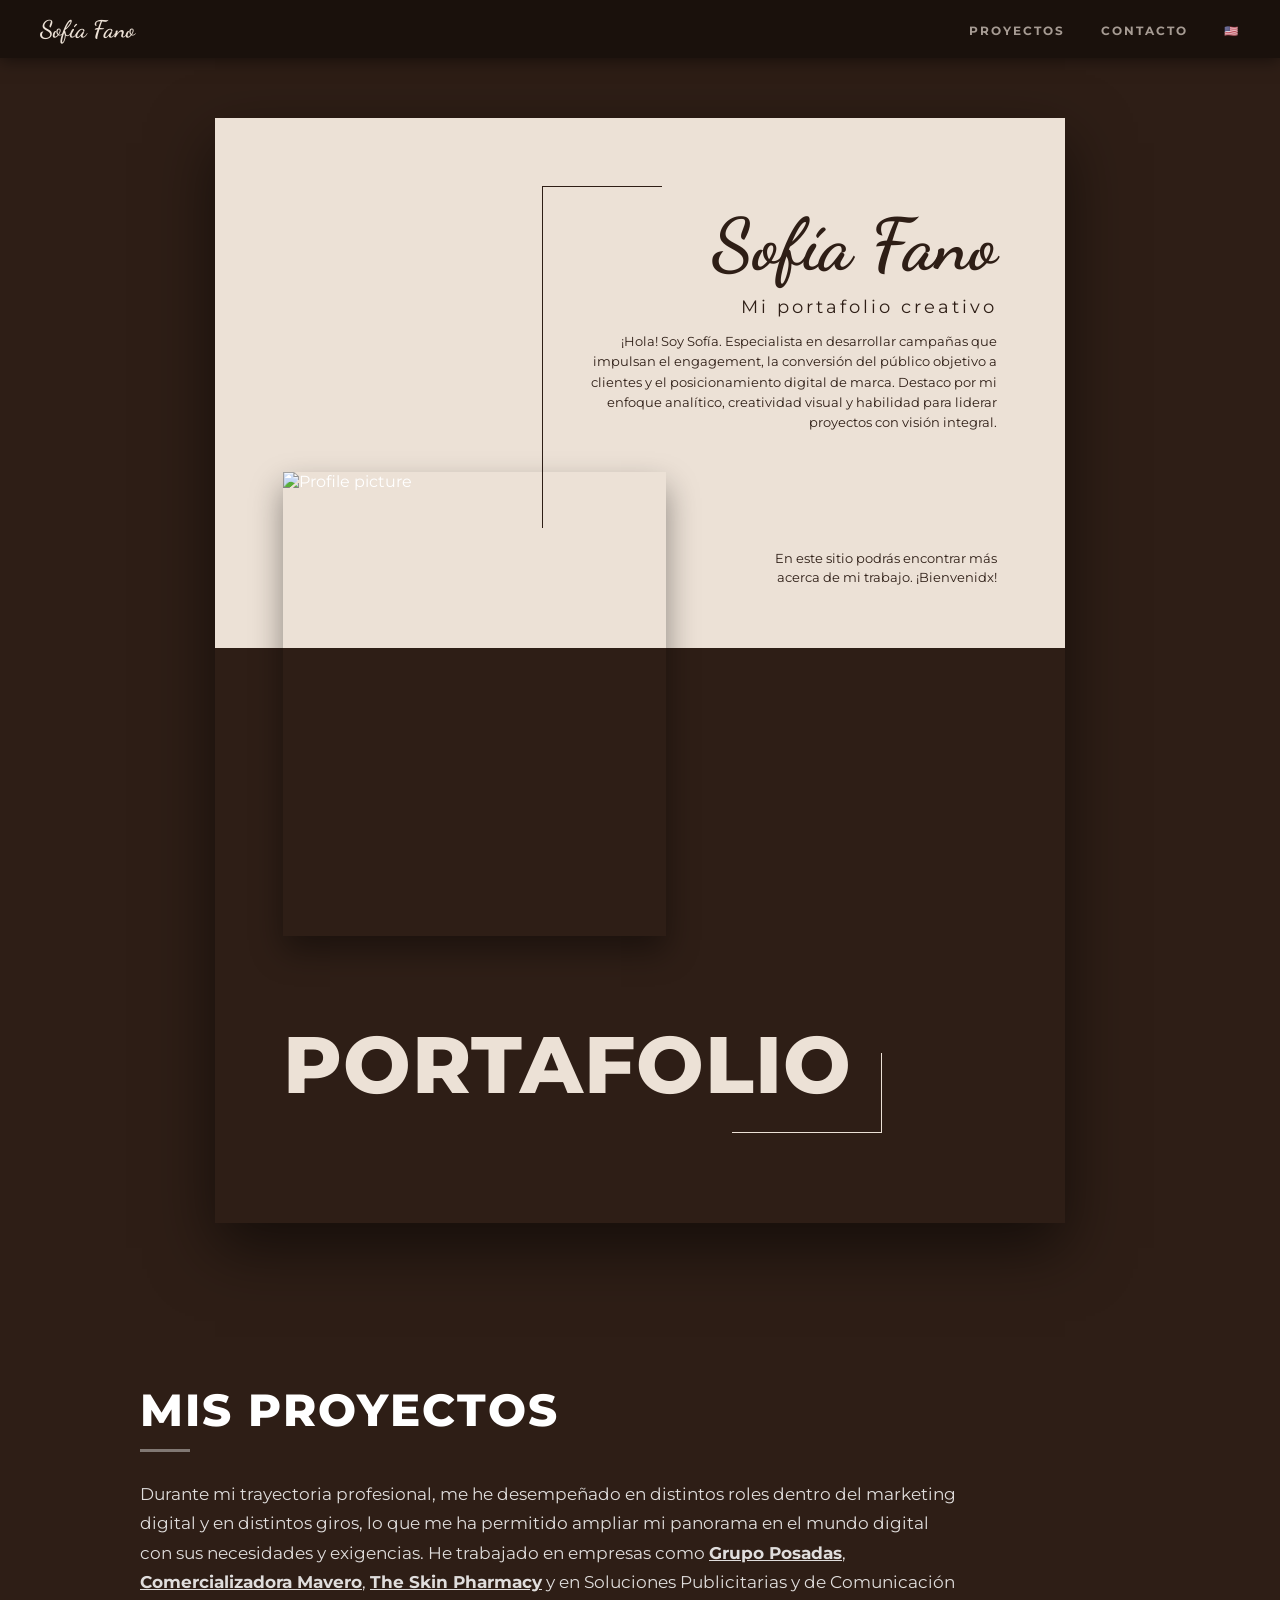
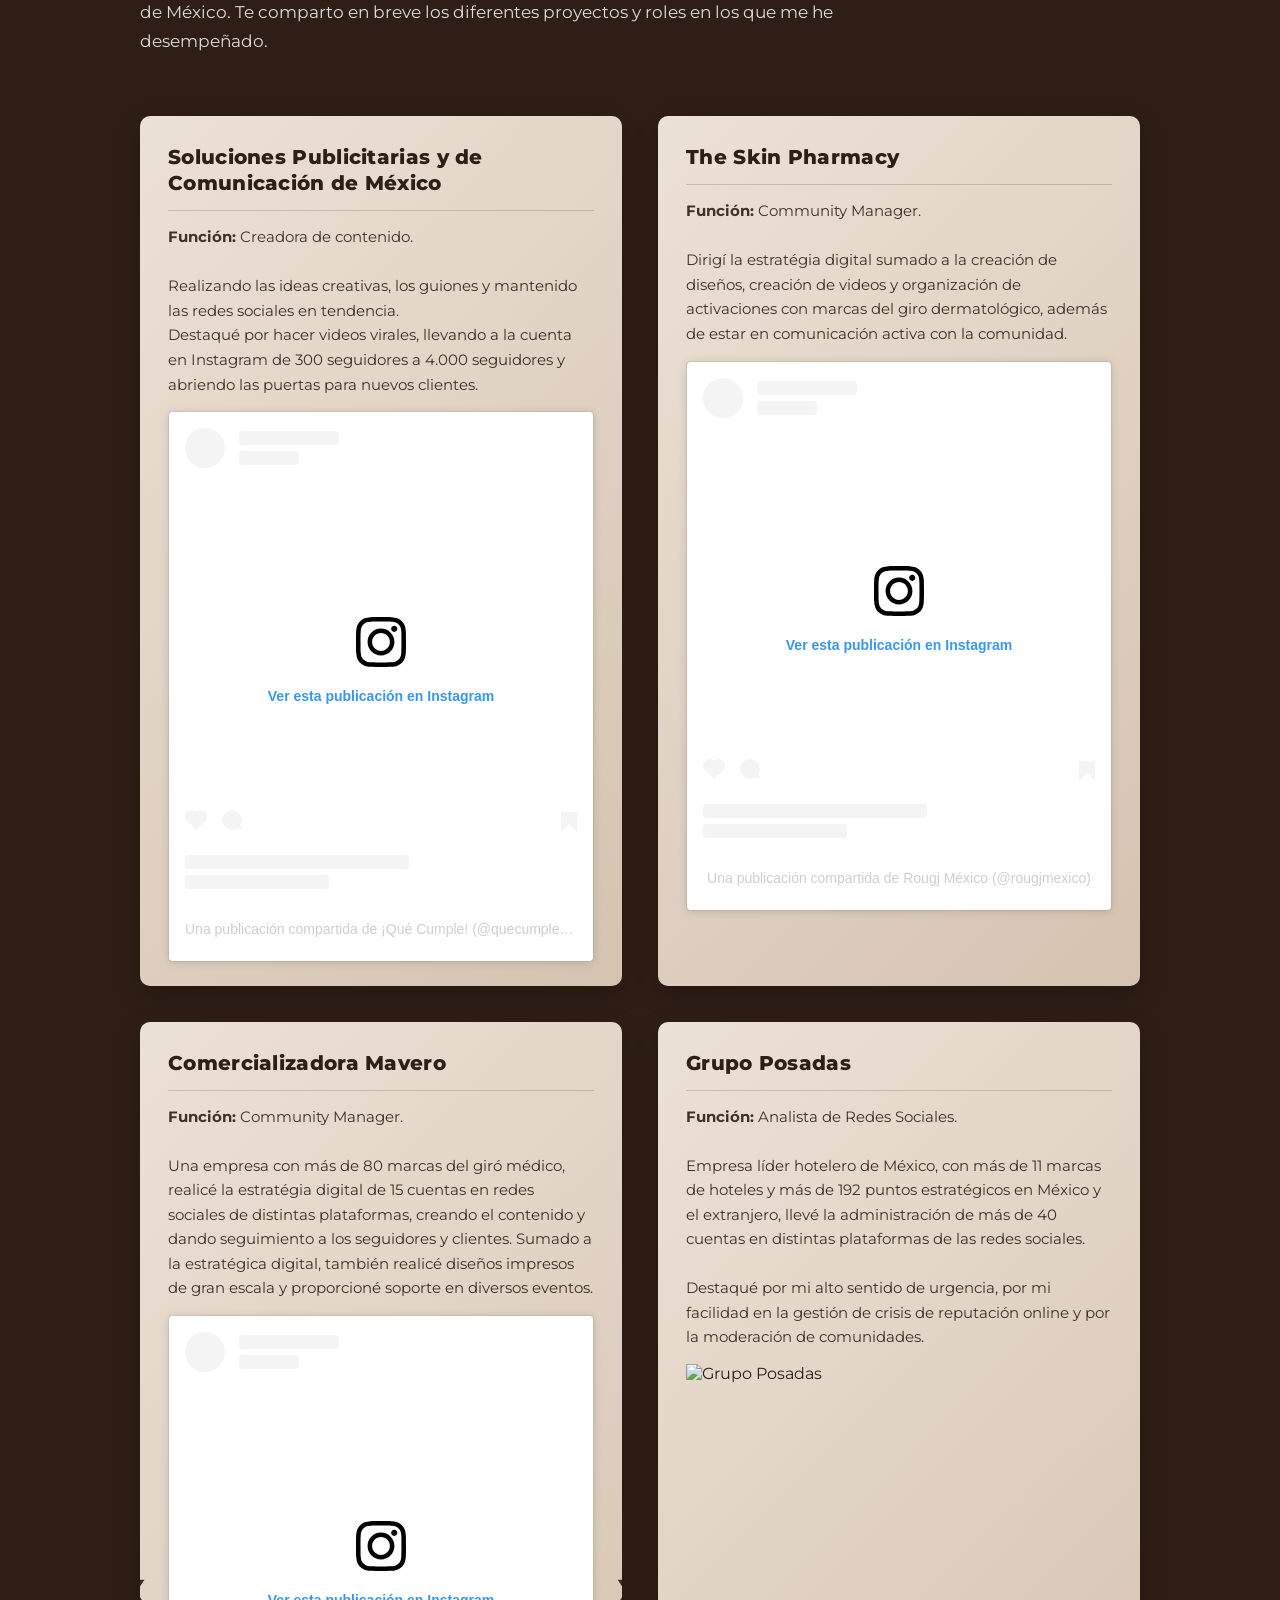
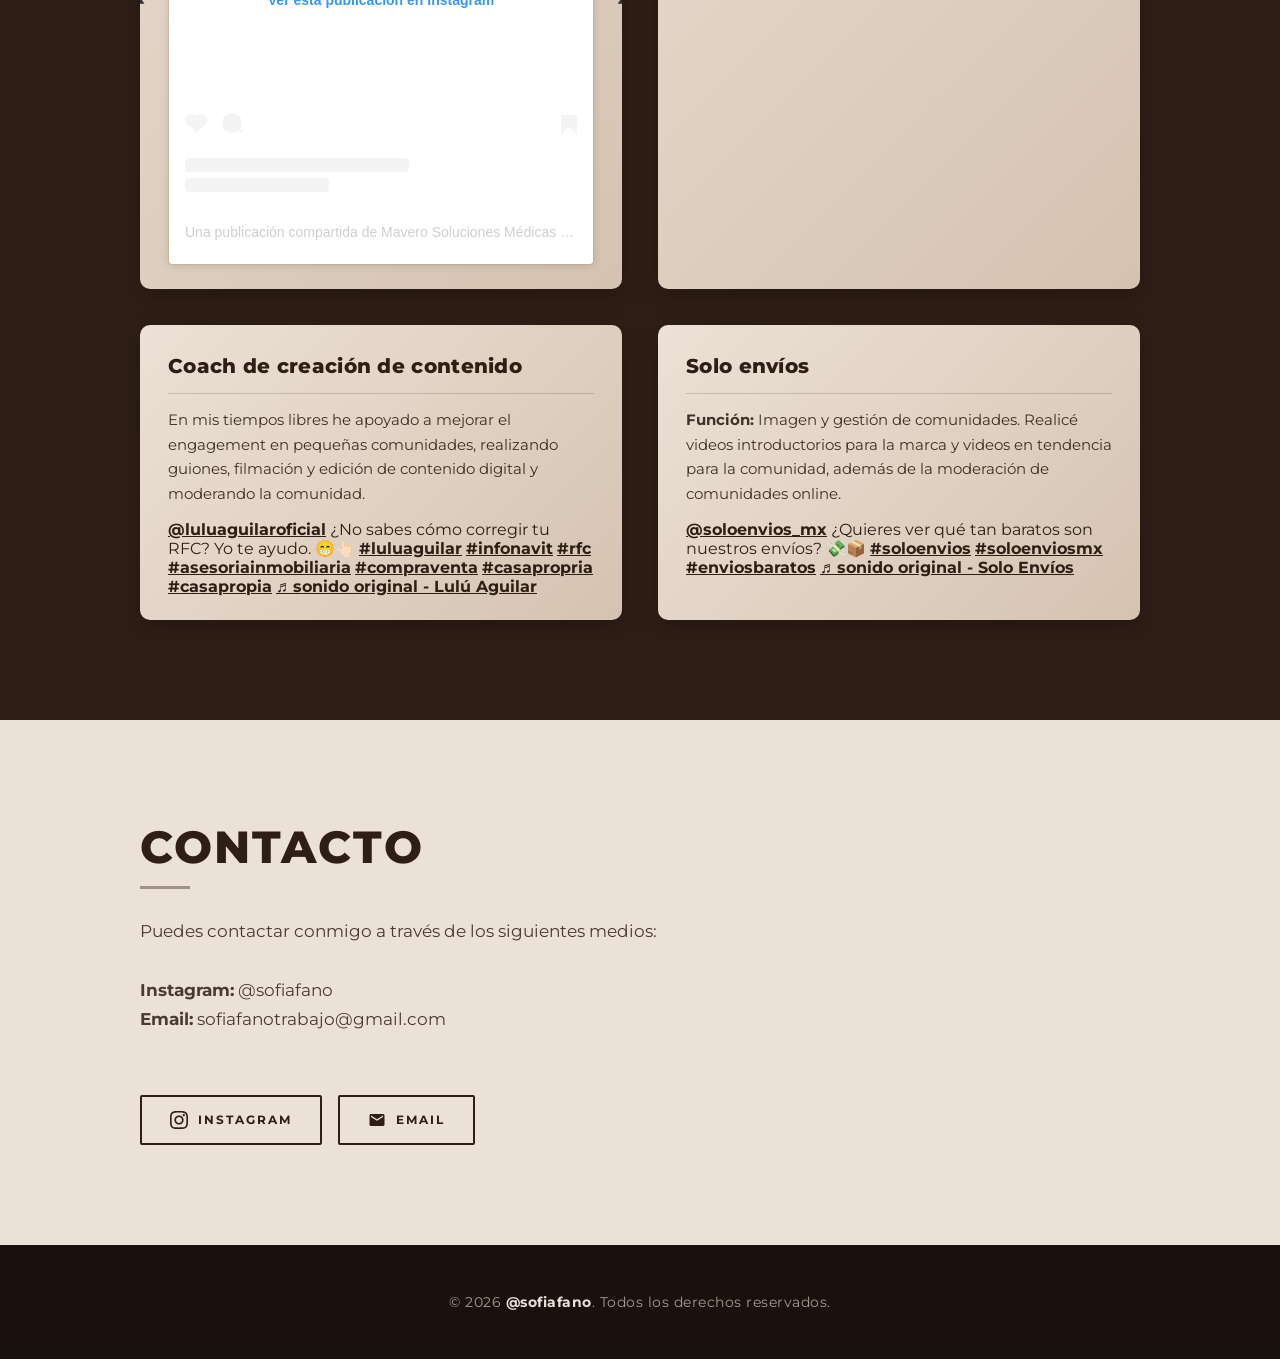
==== commit c66d8730: "fix reel carousel 1" ====
--- a/index.html
+++ b/index.html
@@ -61,15 +61,6 @@
                         <p><b>Función:</b> Community Manager.<br><br>
                         Dirigí la estratégia digital sumado a la creación de diseños, creación de videos y organización de activaciones con marcas del giro dermatológico, además de estar en comunicación activa con la comunidad.</p>
                         <blockquote class="instagram-media" data-instgrm-permalink="https://www.instagram.com/reel/DPNUePBDRLW/?utm_source=ig_embed&amp;utm_campaign=loading" data-instgrm-version="14" style=" background:#FFF; border:0; border-radius:3px; box-shadow:0 0 1px 0 rgba(0,0,0,0.5),0 1px 10px 0 rgba(0,0,0,0.15); margin: 1px; max-width:540px; min-width:326px; padding:0; width:99.375%; width:-webkit-calc(100% - 2px); width:calc(100% - 2px);"><div style="padding:16px;"> <a href="https://www.instagram.com/reel/DPNUePBDRLW/?utm_source=ig_embed&amp;utm_campaign=loading" style=" background:#FFFFFF; line-height:0; padding:0 0; text-align:center; text-decoration:none; width:100%;" target="_blank" rel="noopener noreferrer"> <div style=" display: flex; flex-direction: row; align-items: center;"> <div style="background-color: #F4F4F4; border-radius: 50%; flex-grow: 0; height: 40px; margin-right: 14px; width: 40px;"></div> <div style="display: flex; flex-direction: column; flex-grow: 1; justify-content: center;"> <div style=" background-color: #F4F4F4; border-radius: 4px; flex-grow: 0; height: 14px; margin-bottom: 6px; width: 100px;"></div> <div style=" background-color: #F4F4F4; border-radius: 4px; flex-grow: 0; height: 14px; width: 60px;"></div></div></div><div style="padding: 19% 0;"></div> <div style="display:block; height:50px; margin:0 auto 12px; width:50px;"><svg width="50px" height="50px" viewBox="0 0 60 60" version="1.1" xmlns="https://www.w3.org/2000/svg" xmlns:xlink="https://www.w3.org/1999/xlink"><g stroke="none" stroke-width="1" fill="none" fill-rule="evenodd"><g transform="translate(-511.000000, -20.000000)" fill="#000000"><g><path d="M556.869,30.41 C554.814,30.41 553.148,32.076 553.148,34.131 C553.148,36.186 554.814,37.852 556.869,37.852 C558.924,37.852 560.59,36.186 560.59,34.131 C560.59,32.076 558.924,30.41 556.869,30.41 M541,60.657 C535.114,60.657 530.342,55.887 530.342,50 C530.342,44.114 535.114,39.342 541,39.342 C546.887,39.342 551.658,44.114 551.658,50 C551.658,55.887 546.887,60.657 541,60.657 M541,33.886 C532.1,33.886 524.886,41.1 524.886,50 C524.886,58.899 532.1,66.113 541,66.113 C549.9,66.113 557.115,58.899 557.115,50 C557.115,41.1 549.9,33.886 541,33.886 M565.378,62.101 C565.244,65.022 564.756,66.606 564.346,67.663 C563.803,69.06 563.154,70.057 562.106,71.106 C561.058,72.155 560.06,72.803 558.662,73.347 C557.607,73.757 556.021,74.244 553.102,74.378 C549.944,74.521 548.997,74.552 541,74.552 C533.003,74.552 532.056,74.521 528.898,74.378 C525.979,74.244 524.393,73.757 523.338,73.347 C521.94,72.803 520.942,72.155 519.894,71.106 C518.846,70.057 518.197,69.06 517.654,67.663 C517.244,66.606 516.755,65.022 516.623,62.101 C516.479,58.943 516.448,57.996 516.448,50 C516.448,42.003 516.479,41.056 516.623,37.899 C516.755,34.978 517.244,33.391 517.654,32.338 C518.197,30.938 518.846,29.942 519.894,28.894 C520.942,27.846 521.94,27.196 523.338,26.654 C524.393,26.244 525.979,25.756 528.898,25.623 C532.057,25.479 533.004,25.448 541,25.448 C548.997,25.448 549.943,25.479 553.102,25.623 C556.021,25.756 557.607,26.244 558.662,26.654 C560.06,27.196 561.058,27.846 562.106,28.894 C563.154,29.942 563.803,30.938 564.346,32.338 C564.756,33.391 565.244,34.978 565.378,37.899 C565.522,41.056 565.552,42.003 565.552,50 C565.552,57.996 565.522,58.943 565.378,62.101 M570.82,37.631 C570.674,34.438 570.167,32.258 569.425,30.349 C568.659,28.377 567.633,26.702 565.965,25.035 C564.297,23.368 562.623,22.342 560.652,21.575 C558.743,20.834 556.562,20.326 553.369,20.18 C550.169,20.033 549.148,20 541,20 C532.853,20 531.831,20.033 528.631,20.18 C525.438,20.326 523.257,20.834 521.349,21.575 C519.376,22.342 517.703,23.368 516.035,25.035 C514.368,26.702 513.342,28.377 512.574,30.349 C511.834,32.258 511.326,34.438 511.181,37.631 C511.035,40.831 511,41.851 511,50 C511,58.147 511.035,59.17 511.181,62.369 C511.326,65.562 511.834,67.743 512.574,69.651 C513.342,71.625 514.368,73.296 516.035,74.965 C517.703,76.634 519.376,77.658 521.349,78.425 C523.257,79.167 525.438,79.673 528.631,79.82 C531.831,79.965 532.853,80.001 541,80.001 C549.148,80.001 550.169,79.965 553.369,79.82 C556.562,79.673 558.743,79.167 560.652,78.425 C562.623,77.658 564.297,76.634 565.965,74.965 C567.633,73.296 568.659,71.625 569.425,69.651 C570.167,67.743 570.674,65.562 570.82,62.369 C570.966,59.17 571,58.147 571,50 C571,41.851 570.966,40.831 570.82,37.631"></path></g></g></g></svg></div><div style="padding-top: 8px;"> <div style=" color:#3897f0; font-family:Arial,sans-serif; font-size:14px; font-style:normal; font-weight:550; line-height:18px;">Ver esta publicación en Instagram</div></div><div style="padding: 12.5% 0;"></div> <div style="display: flex; flex-direction: row; margin-bottom: 14px; align-items: center;"><div> <div style="background-color: #F4F4F4; border-radius: 50%; height: 12.5px; width: 12.5px; transform: translateX(0px) translateY(7px);"></div> <div style="background-color: #F4F4F4; height: 12.5px; transform: rotate(-45deg) translateX(3px) translateY(1px); width: 12.5px; flex-grow: 0; margin-right: 14px; margin-left: 2px;"></div> <div style="background-color: #F4F4F4; border-radius: 50%; height: 12.5px; width: 12.5px; transform: translateX(9px) translateY(-18px);"></div></div><div style="margin-left: 8px;"> <div style=" background-color: #F4F4F4; border-radius: 50%; flex-grow: 0; height: 20px; width: 20px;"></div> <div style=" width: 0; height: 0; border-top: 2px solid transparent; border-left: 6px solid #f4f4f4; border-bottom: 2px solid transparent; transform: translateX(16px) translateY(-4px) rotate(30deg)"></div></div><div style="margin-left: auto;"> <div style=" width: 0px; border-top: 8px solid #F4F4F4; border-right: 8px solid transparent; transform: translateY(16px);"></div> <div style=" background-color: #F4F4F4; flex-grow: 0; height: 12px; width: 16px; transform: translateY(-4px);"></div> <div style=" width: 0; height: 0; border-top: 8px solid #F4F4F4; border-left: 8px solid transparent; transform: translateY(-4px) translateX(8px);"></div></div></div> <div style="display: flex; flex-direction: column; flex-grow: 1; justify-content: center; margin-bottom: 24px;"> <div style=" background-color: #F4F4F4; border-radius: 4px; flex-grow: 0; height: 14px; margin-bottom: 6px; width: 224px;"></div> <div style=" background-color: #F4F4F4; border-radius: 4px; flex-grow: 0; height: 14px; width: 144px;"></div></div></a><p style=" color:#c9c8cd; font-family:Arial,sans-serif; font-size:14px; line-height:17px; margin-bottom:0; margin-top:8px; overflow:hidden; padding:8px 0 7px; text-align:center; text-overflow:ellipsis; white-space:nowrap;"><a href="https://www.instagram.com/reel/DPNUePBDRLW/?utm_source=ig_embed&amp;utm_campaign=loading" style=" color:#c9c8cd; font-family:Arial,sans-serif; font-size:14px; font-style:normal; font-weight:normal; line-height:17px; text-decoration:none;" target="_blank" rel="noopener noreferrer">Una publicación compartida de Rougj México (@rougjmexico)</a></p></div></blockquote>
-                    </div>
-                </div>
-                <div class="project-card">
-                    <div class="card-content">
-                        <h4>Comercializadora Mavero</h4>
-                        <p><b>Función:</b> Community Manager.<br><br>
-                        Una empresa con más de 80 marcas del giró médico, realicé la estratégia digital de 15 cuentas en redes sociales de distintas plataformas, creando el contenido y dando seguimiento a los seguidores y clientes. Sumado a la estratégica digital, también realicé diseños impresos de gran escala y proporcioné soporte en diversos eventos.</p>
-                        <blockquote class="instagram-media" data-instgrm-permalink="https://www.instagram.com/reel/DHHYFrWpPdK/?utm_source=ig_embed&amp;utm_campaign=loading" data-instgrm-version="14" style=" background:#FFF; border:0; border-radius:3px; box-shadow:0 0 1px 0 rgba(0,0,0,0.5),0 1px 10px 0 rgba(0,0,0,0.15); margin: 1px; max-width:540px; min-width:326px; padding:0; width:99.375%; width:-webkit-calc(100% - 2px); width:calc(100% - 2px);"><div style="padding:16px;"> <a href="https://www.instagram.com/reel/DHHYFrWpPdK/?utm_source=ig_embed&amp;utm_campaign=loading" style=" background:#FFFFFF; line-height:0; padding:0 0; text-align:center; text-decoration:none; width:100%;" target="_blank" rel="noopener noreferrer"> <div style=" display: flex; flex-direction: row; align-items: center;"> <div style="background-color: #F4F4F4; border-radius: 50%; flex-grow: 0; height: 40px; margin-right: 14px; width: 40px;"></div> <div style="display: flex; flex-direction: column; flex-grow: 1; justify-content: center;"> <div style=" background-color: #F4F4F4; border-radius: 4px; flex-grow: 0; height: 14px; margin-bottom: 6px; width: 100px;"></div> <div style=" background-color: #F4F4F4; border-radius: 4px; flex-grow: 0; height: 14px; width: 60px;"></div></div></div><div style="padding: 19% 0;"></div> <div style="display:block; height:50px; margin:0 auto 12px; width:50px;"><svg width="50px" height="50px" viewBox="0 0 60 60" version="1.1" xmlns="https://www.w3.org/2000/svg" xmlns:xlink="https://www.w3.org/1999/xlink"><g stroke="none" stroke-width="1" fill="none" fill-rule="evenodd"><g transform="translate(-511.000000, -20.000000)" fill="#000000"><g><path d="M556.869,30.41 C554.814,30.41 553.148,32.076 553.148,34.131 C553.148,36.186 554.814,37.852 556.869,37.852 C558.924,37.852 560.59,36.186 560.59,34.131 C560.59,32.076 558.924,30.41 556.869,30.41 M541,60.657 C535.114,60.657 530.342,55.887 530.342,50 C530.342,44.114 535.114,39.342 541,39.342 C546.887,39.342 551.658,44.114 551.658,50 C551.658,55.887 546.887,60.657 541,60.657 M541,33.886 C532.1,33.886 524.886,41.1 524.886,50 C524.886,58.899 532.1,66.113 541,66.113 C549.9,66.113 557.115,58.899 557.115,50 C557.115,41.1 549.9,33.886 541,33.886 M565.378,62.101 C565.244,65.022 564.756,66.606 564.346,67.663 C563.803,69.06 563.154,70.057 562.106,71.106 C561.058,72.155 560.06,72.803 558.662,73.347 C557.607,73.757 556.021,74.244 553.102,74.378 C549.944,74.521 548.997,74.552 541,74.552 C533.003,74.552 532.056,74.521 528.898,74.378 C525.979,74.244 524.393,73.757 523.338,73.347 C521.94,72.803 520.942,72.155 519.894,71.106 C518.846,70.057 518.197,69.06 517.654,67.663 C517.244,66.606 516.755,65.022 516.623,62.101 C516.479,58.943 516.448,57.996 516.448,50 C516.448,42.003 516.479,41.056 516.623,37.899 C516.755,34.978 517.244,33.391 517.654,32.338 C518.197,30.938 518.846,29.942 519.894,28.894 C520.942,27.846 521.94,27.196 523.338,26.654 C524.393,26.244 525.979,25.756 528.898,25.623 C532.057,25.479 533.004,25.448 541,25.448 C548.997,25.448 549.943,25.479 553.102,25.623 C556.021,25.756 557.607,26.244 558.662,26.654 C560.06,27.196 561.058,27.846 562.106,28.894 C563.154,29.942 563.803,30.938 564.346,32.338 C564.756,33.391 565.244,34.978 565.378,37.899 C565.522,41.056 565.552,42.003 565.552,50 C565.552,57.996 565.522,58.943 565.378,62.101 M570.82,37.631 C570.674,34.438 570.167,32.258 569.425,30.349 C568.659,28.377 567.633,26.702 565.965,25.035 C564.297,23.368 562.623,22.342 560.652,21.575 C558.743,20.834 556.562,20.326 553.369,20.18 C550.169,20.033 549.148,20 541,20 C532.853,20 531.831,20.033 528.631,20.18 C525.438,20.326 523.257,20.834 521.349,21.575 C519.376,22.342 517.703,23.368 516.035,25.035 C514.368,26.702 513.342,28.377 512.574,30.349 C511.834,32.258 511.326,34.438 511.181,37.631 C511.035,40.831 511,41.851 511,50 C511,58.147 511.035,59.17 511.181,62.369 C511.326,65.562 511.834,67.743 512.574,69.651 C513.342,71.625 514.368,73.296 516.035,74.965 C517.703,76.634 519.376,77.658 521.349,78.425 C523.257,79.167 525.438,79.673 528.631,79.82 C531.831,79.965 532.853,80.001 541,80.001 C549.148,80.001 550.169,79.965 553.369,79.82 C556.562,79.673 558.743,79.167 560.652,78.425 C562.623,77.658 564.297,76.634 565.965,74.965 C567.633,73.296 568.659,71.625 569.425,69.651 C570.167,67.743 570.674,65.562 570.82,62.369 C570.966,59.17 571,58.147 571,50 C571,41.851 570.966,40.831 570.82,37.631"></path></g></g></g></svg></div><div style="padding-top: 8px;"> <div style=" color:#3897f0; font-family:Arial,sans-serif; font-size:14px; font-style:normal; font-weight:550; line-height:18px;">Ver esta publicación en Instagram</div></div><div style="padding: 12.5% 0;"></div> <div style="display: flex; flex-direction: row; margin-bottom: 14px; align-items: center;"><div> <div style="background-color: #F4F4F4; border-radius: 50%; height: 12.5px; width: 12.5px; transform: translateX(0px) translateY(7px);"></div> <div style="background-color: #F4F4F4; height: 12.5px; transform: rotate(-45deg) translateX(3px) translateY(1px); width: 12.5px; flex-grow: 0; margin-right: 14px; margin-left: 2px;"></div> <div style="background-color: #F4F4F4; border-radius: 50%; height: 12.5px; width: 12.5px; transform: translateX(9px) translateY(-18px);"></div></div><div style="margin-left: 8px;"> <div style=" background-color: #F4F4F4; border-radius: 50%; flex-grow: 0; height: 20px; width: 20px;"></div> <div style=" width: 0; height: 0; border-top: 2px solid transparent; border-left: 6px solid #f4f4f4; border-bottom: 2px solid transparent; transform: translateX(16px) translateY(-4px) rotate(30deg)"></div></div><div style="margin-left: auto;"> <div style=" width: 0px; border-top: 8px solid #F4F4F4; border-right: 8px solid transparent; transform: translateY(16px);"></div> <div style=" background-color: #F4F4F4; flex-grow: 0; height: 12px; width: 16px; transform: translateY(-4px);"></div> <div style=" width: 0; height: 0; border-top: 8px solid #F4F4F4; border-left: 8px solid transparent; transform: translateY(-4px) translateX(8px);"></div></div></div> <div style="display: flex; flex-direction: column; flex-grow: 1; justify-content: center; margin-bottom: 24px;"> <div style=" background-color: #F4F4F4; border-radius: 4px; flex-grow: 0; height: 14px; margin-bottom: 6px; width: 224px;"></div> <div style=" background-color: #F4F4F4; border-radius: 4px; flex-grow: 0; height: 14px; width: 144px;"></div></div></a><p style=" color:#c9c8cd; font-family:Arial,sans-serif; font-size:14px; line-height:17px; margin-bottom:0; margin-top:8px; overflow:hidden; padding:8px 0 7px; text-align:center; text-overflow:ellipsis; white-space:nowrap;"><a href="https://www.instagram.com/reel/DHHYFrWpPdK/?utm_source=ig_embed&amp;utm_campaign=loading" style=" color:#c9c8cd; font-family:Arial,sans-serif; font-size:14px; font-style:normal; font-weight:normal; line-height:17px; text-decoration:none;" target="_blank" rel="noopener noreferrer">Una publicación compartida de Mavero Soluciones Médicas (@maveromx)</a></p></div></blockquote>
-                        <blockquote class="instagram-media" data-instgrm-permalink="https://www.instagram.com/reel/DM8KzGFAISK/?utm_source=ig_embed&amp;utm_campaign=loading" data-instgrm-version="14" style=" background:#FFF; border:0; border-radius:3px; box-shadow:0 0 1px 0 rgba(0,0,0,0.5),0 1px 10px 0 rgba(0,0,0,0.15); margin: 1px; max-width:540px; min-width:326px; padding:0; width:99.375%; width:-webkit-calc(100% - 2px); width:calc(100% - 2px);"><div style="padding:16px;"> <a href="https://www.instagram.com/reel/DM8KzGFAISK/?utm_source=ig_embed&amp;utm_campaign=loading" style=" background:#FFFFFF; line-height:0; padding:0 0; text-align:center; text-decoration:none; width:100%;" target="_blank"> <div style=" display: flex; flex-direction: row; align-items: center;"> <div style="background-color: #F4F4F4; border-radius: 50%; flex-grow: 0; height: 40px; margin-right: 14px; width: 40px;"></div> <div style="display: flex; flex-direction: column; flex-grow: 1; justify-content: center;"> <div style=" background-color: #F4F4F4; border-radius: 4px; flex-grow: 0; height: 14px; margin-bottom: 6px; width: 100px;"></div> <div style=" background-color: #F4F4F4; border-radius: 4px; flex-grow: 0; height: 14px; width: 60px;"></div></div></div><div style="padding: 19% 0;"></div> <div style="display:block; height:50px; margin:0 auto 12px; width:50px;"><svg width="50px" height="50px" viewBox="0 0 60 60" version="1.1" xmlns="https://www.w3.org/2000/svg" xmlns:xlink="https://www.w3.org/1999/xlink"><g stroke="none" stroke-width="1" fill="none" fill-rule="evenodd"><g transform="translate(-511.000000, -20.000000)" fill="#000000"><g><path d="M556.869,30.41 C554.814,30.41 553.148,32.076 553.148,34.131 C553.148,36.186 554.814,37.852 556.869,37.852 C558.924,37.852 560.59,36.186 560.59,34.131 C560.59,32.076 558.924,30.41 556.869,30.41 M541,60.657 C535.114,60.657 530.342,55.887 530.342,50 C530.342,44.114 535.114,39.342 541,39.342 C546.887,39.342 551.658,44.114 551.658,50 C551.658,55.887 546.887,60.657 541,60.657 M541,33.886 C532.1,33.886 524.886,41.1 524.886,50 C524.886,58.899 532.1,66.113 541,66.113 C549.9,66.113 557.115,58.899 557.115,50 C557.115,41.1 549.9,33.886 541,33.886 M565.378,62.101 C565.244,65.022 564.756,66.606 564.346,67.663 C563.803,69.06 563.154,70.057 562.106,71.106 C561.058,72.155 560.06,72.803 558.662,73.347 C557.607,73.757 556.021,74.244 553.102,74.378 C549.944,74.521 548.997,74.552 541,74.552 C533.003,74.552 532.056,74.521 528.898,74.378 C525.979,74.244 524.393,73.757 523.338,73.347 C521.94,72.803 520.942,72.155 519.894,71.106 C518.846,70.057 518.197,69.06 517.654,67.663 C517.244,66.606 516.755,65.022 516.623,62.101 C516.479,58.943 516.448,57.996 516.448,50 C516.448,42.003 516.479,41.056 516.623,37.899 C516.755,34.978 517.244,33.391 517.654,32.338 C518.197,30.938 518.846,29.942 519.894,28.894 C520.942,27.846 521.94,27.196 523.338,26.654 C524.393,26.244 525.979,25.756 528.898,25.623 C532.057,25.479 533.004,25.448 541,25.448 C548.997,25.448 549.943,25.479 553.102,25.623 C556.021,25.756 557.607,26.244 558.662,26.654 C560.06,27.196 561.058,27.846 562.106,28.894 C563.154,29.942 563.803,30.938 564.346,32.338 C564.756,33.391 565.244,34.978 565.378,37.899 C565.522,41.056 565.552,42.003 565.552,50 C565.552,57.996 565.522,58.943 565.378,62.101 M570.82,37.631 C570.674,34.438 570.167,32.258 569.425,30.349 C568.659,28.377 567.633,26.702 565.965,25.035 C564.297,23.368 562.623,22.342 560.652,21.575 C558.743,20.834 556.562,20.326 553.369,20.18 C550.169,20.033 549.148,20 541,20 C532.853,20 531.831,20.033 528.631,20.18 C525.438,20.326 523.257,20.834 521.349,21.575 C519.376,22.342 517.703,23.368 516.035,25.035 C514.368,26.702 513.342,28.377 512.574,30.349 C511.834,32.258 511.326,34.438 511.181,37.631 C511.035,40.831 511,41.851 511,50 C511,58.147 511.035,59.17 511.181,62.369 C511.326,65.562 511.834,67.743 512.574,69.651 C513.342,71.625 514.368,73.296 516.035,74.965 C517.703,76.634 519.376,77.658 521.349,78.425 C523.257,79.167 525.438,79.673 528.631,79.82 C531.831,79.965 532.853,80.001 541,80.001 C549.148,80.001 550.169,79.965 553.369,79.82 C556.562,79.673 558.743,79.167 560.652,78.425 C562.623,77.658 564.297,76.634 565.965,74.965 C567.633,73.296 568.659,71.625 569.425,69.651 C570.167,67.743 570.674,65.562 570.82,62.369 C570.966,59.17 571,58.147 571,50 C571,41.851 570.966,40.831 570.82,37.631"></path></g></g></g></svg></div><div style="padding-top: 8px;"> <div style=" color:#3897f0; font-family:Arial,sans-serif; font-size:14px; font-style:normal; font-weight:550; line-height:18px;">Ver esta publicación en Instagram</div></div><div style="padding: 12.5% 0;"></div> <div style="display: flex; flex-direction: row; margin-bottom: 14px; align-items: center;"><div> <div style="background-color: #F4F4F4; border-radius: 50%; height: 12.5px; width: 12.5px; transform: translateX(0px) translateY(7px);"></div> <div style="background-color: #F4F4F4; height: 12.5px; transform: rotate(-45deg) translateX(3px) translateY(1px); width: 12.5px; flex-grow: 0; margin-right: 14px; margin-left: 2px;"></div> <div style="background-color: #F4F4F4; border-radius: 50%; height: 12.5px; width: 12.5px; transform: translateX(9px) translateY(-18px);"></div></div><div style="margin-left: 8px;"> <div style=" background-color: #F4F4F4; border-radius: 50%; flex-grow: 0; height: 20px; width: 20px;"></div> <div style=" width: 0; height: 0; border-top: 2px solid transparent; border-left: 6px solid #f4f4f4; border-bottom: 2px solid transparent; transform: translateX(16px) translateY(-4px) rotate(30deg)"></div></div><div style="margin-left: auto;"> <div style=" width: 0px; border-top: 8px solid #F4F4F4; border-right: 8px solid transparent; transform: translateY(16px);"></div> <div style=" background-color: #F4F4F4; flex-grow: 0; height: 12px; width: 16px; transform: translateY(-4px);"></div> <div style=" width: 0; height: 0; border-top: 8px solid #F4F4F4; border-left: 8px solid transparent; transform: translateY(-4px) translateX(8px);"></div></div></div> <div style="display: flex; flex-direction: column; flex-grow: 1; justify-content: center; margin-bottom: 24px;"> <div style=" background-color: #F4F4F4; border-radius: 4px; flex-grow: 0; height: 14px; margin-bottom: 6px; width: 224px;"></div> <div style=" background-color: #F4F4F4; border-radius: 4px; flex-grow: 0; height: 14px; width: 144px;"></div></div></a><p style=" color:#c9c8cd; font-family:Arial,sans-serif; font-size:14px; line-height:17px; margin-bottom:0; margin-top:8px; overflow:hidden; padding:8px 0 7px; text-align:center; text-overflow:ellipsis; white-space:nowrap;"><a href="https://www.instagram.com/reel/DM8KzGFAISK/?utm_source=ig_embed&amp;utm_campaign=loading" style=" color:#c9c8cd; font-family:Arial,sans-serif; font-size:14px; font-style:normal; font-weight:normal; line-height:17px; text-decoration:none;" target="_blank" rel="noopener noreferrer">Una publicación compartida de Mavero Soluciones Médicas (@maveromx)</a></p></div></blockquote>
                     </div>
                 </div>
                 <div class="project-card">
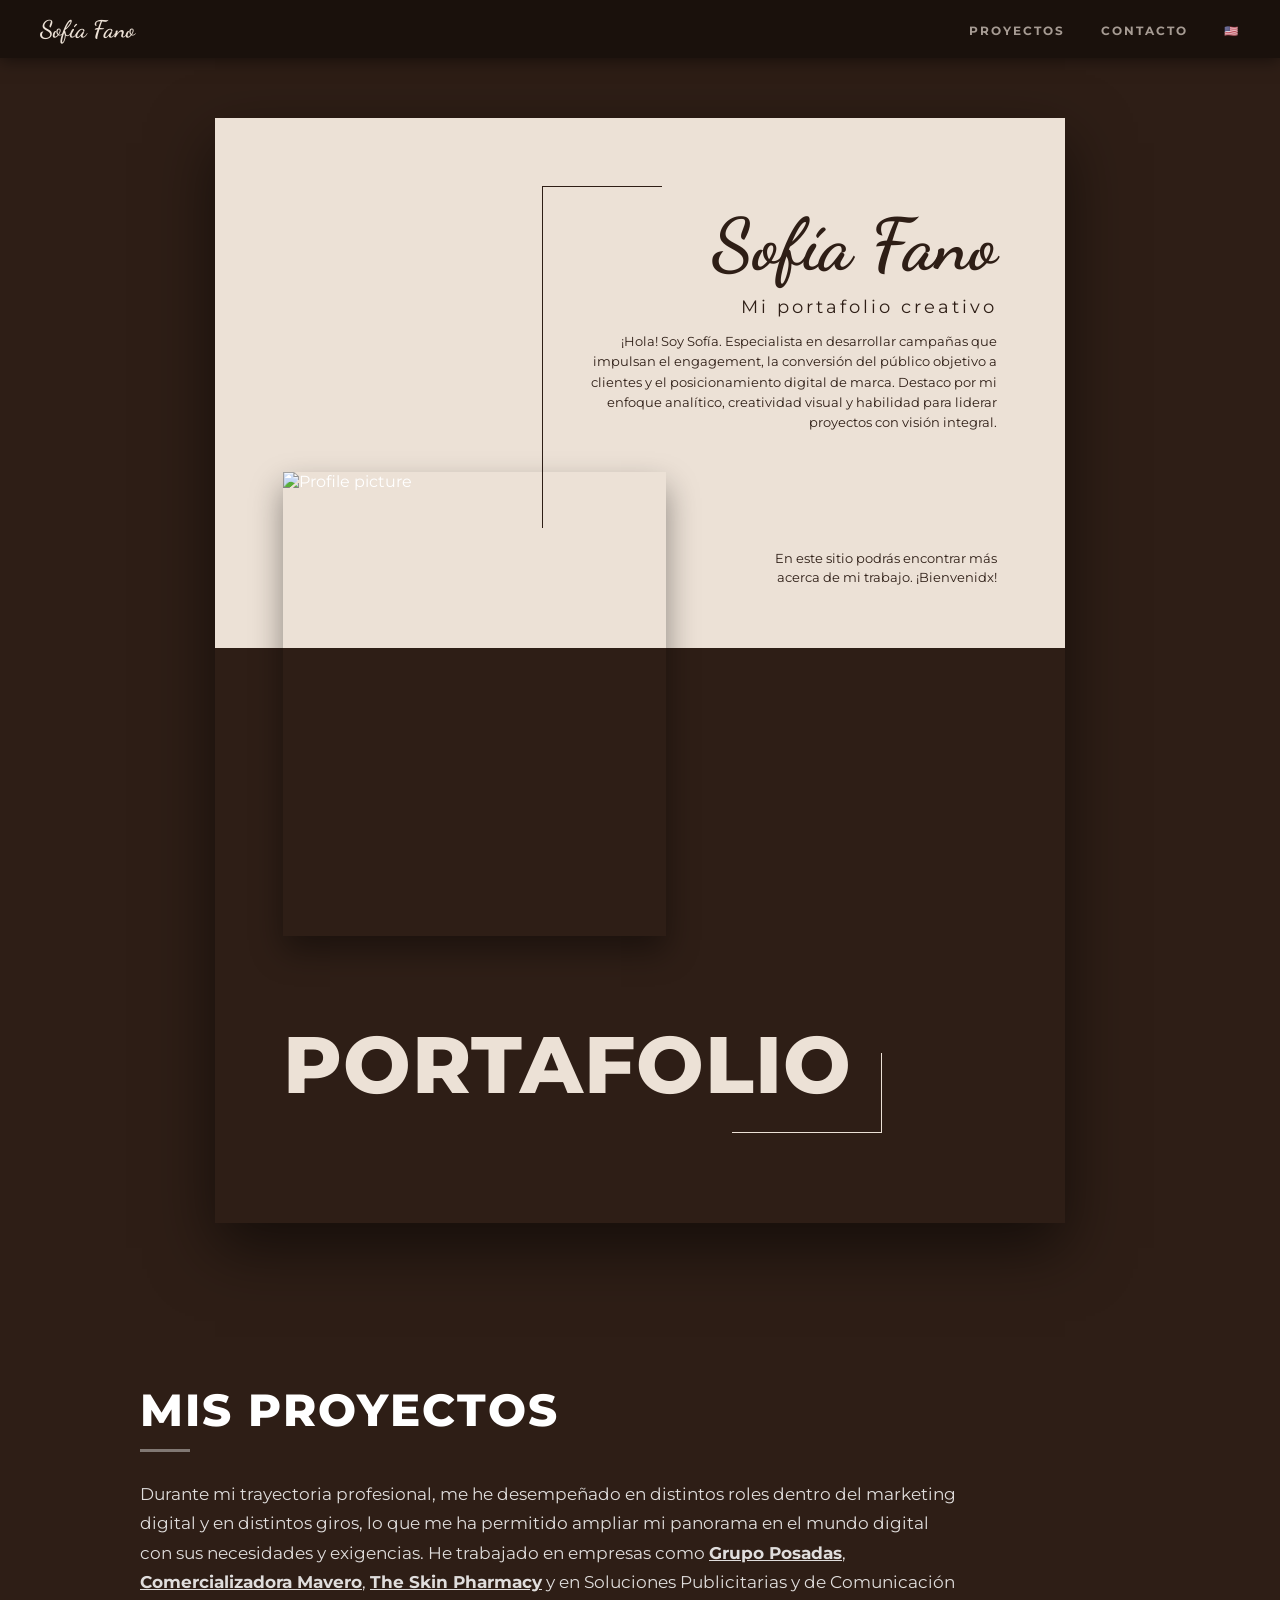
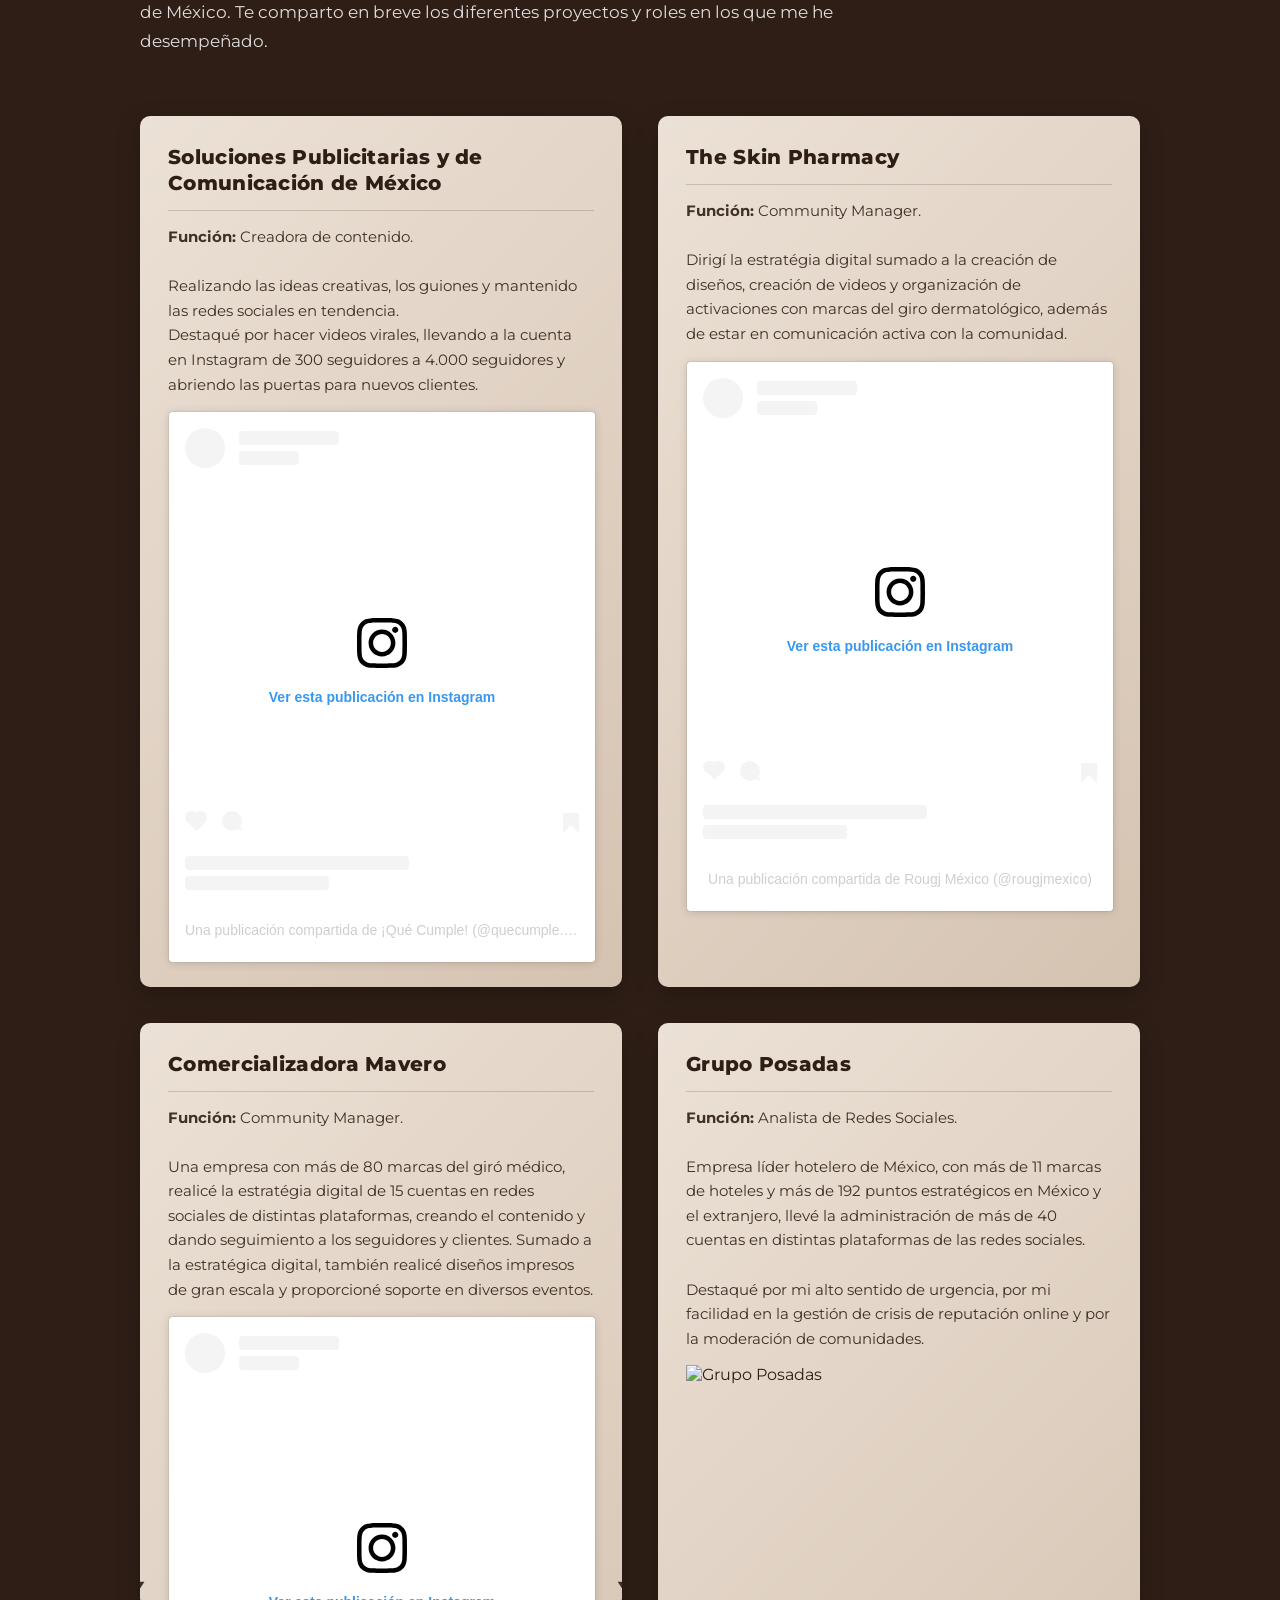
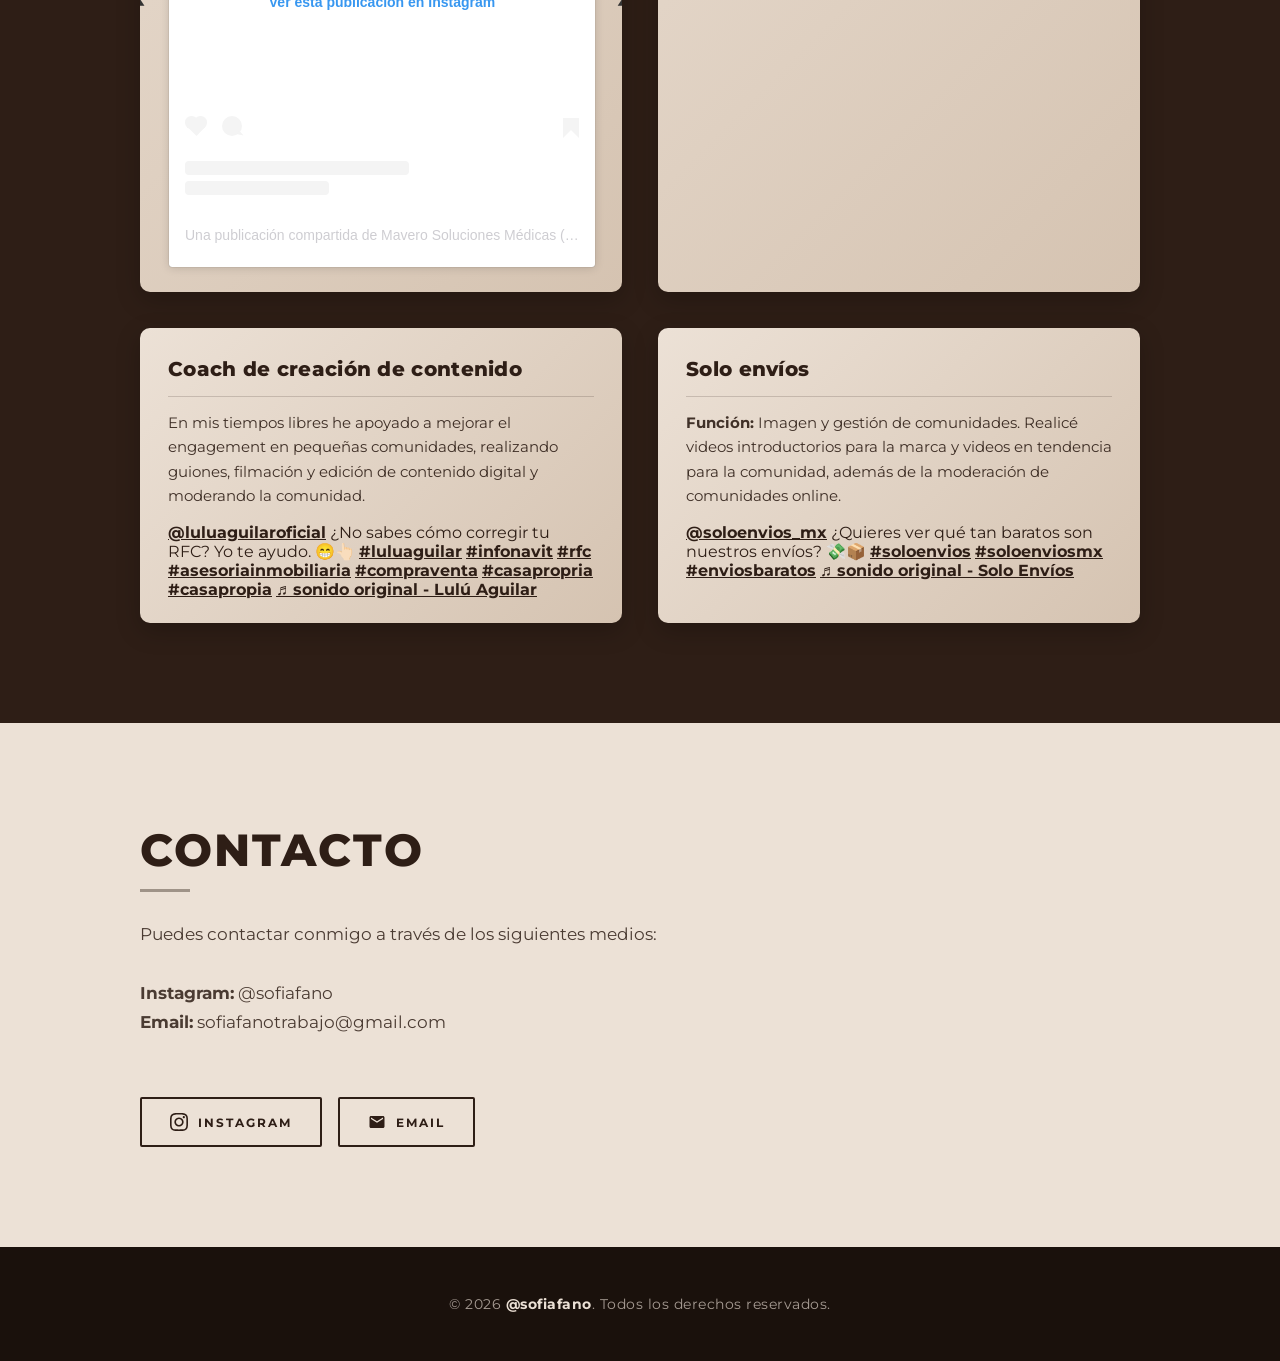
==== commit 7d976470: "change profile picture" ====
--- a/index.html
+++ b/index.html
@@ -27,7 +27,7 @@
             <p>¡Hola! Soy Sofía. Especialista en desarrollar campañas que impulsan el engagement, la conversión del público objetivo a clientes y el posicionamiento digital de marca. Destaco por mi enfoque analítico, creatividad visual y habilidad para liderar proyectos con visión integral.</p>
             </div>
             
-            <img src="https://raw.githubusercontent.com/sofiafano/sofiafano.github.io/refs/heads/main/res/img/me.jpeg" alt="Profile picture" class="main-image">
+            <img src="https://raw.githubusercontent.com/sofiafano/sofiafano.github.io/refs/heads/main/res/img/me.jpg" alt="Profile picture" class="main-image">
             
             <div class="side-text">
             <p>En este sitio podrás encontrar más acerca de mi trabajo. ¡Bienvenidx!</p>
@@ -70,7 +70,6 @@
                         Una empresa con más de 80 marcas del giró médico, realicé la estratégia digital de 15 cuentas en redes sociales de distintas plataformas, creando el contenido y dando seguimiento a los seguidores y clientes. Sumado a la estratégica digital, también realicé diseños impresos de gran escala y proporcioné soporte en diversos eventos.</p>
                         <div class="reel-carousel">
                             <button class="nav-btn prev" onclick="changeSlide(this, -1)">&#10094;</button>
-                            
                             <div class="slide active">
                                 <blockquote class="instagram-media" data-instgrm-permalink="https://www.instagram.com/reel/DHHYFrWpPdK/?utm_source=ig_embed&amp;utm_campaign=loading" data-instgrm-version="14" style=" background:#FFF; border:0; border-radius:3px; box-shadow:0 0 1px 0 rgba(0,0,0,0.5),0 1px 10px 0 rgba(0,0,0,0.15); margin: 1px; max-width:540px; min-width:326px; padding:0; width:99.375%; width:-webkit-calc(100% - 2px); width:calc(100% - 2px);"><div style="padding:16px;"> <a href="https://www.instagram.com/reel/DHHYFrWpPdK/?utm_source=ig_embed&amp;utm_campaign=loading" style=" background:#FFFFFF; line-height:0; padding:0 0; text-align:center; text-decoration:none; width:100%;" target="_blank" rel="noopener noreferrer"> <div style=" display: flex; flex-direction: row; align-items: center;"> <div style="background-color: #F4F4F4; border-radius: 50%; flex-grow: 0; height: 40px; margin-right: 14px; width: 40px;"></div> <div style="display: flex; flex-direction: column; flex-grow: 1; justify-content: center;"> <div style=" background-color: #F4F4F4; border-radius: 4px; flex-grow: 0; height: 14px; margin-bottom: 6px; width: 100px;"></div> <div style=" background-color: #F4F4F4; border-radius: 4px; flex-grow: 0; height: 14px; width: 60px;"></div></div></div><div style="padding: 19% 0;"></div> <div style="display:block; height:50px; margin:0 auto 12px; width:50px;"><svg width="50px" height="50px" viewBox="0 0 60 60" version="1.1" xmlns="https://www.w3.org/2000/svg" xmlns:xlink="https://www.w3.org/1999/xlink"><g stroke="none" stroke-width="1" fill="none" fill-rule="evenodd"><g transform="translate(-511.000000, -20.000000)" fill="#000000"><g><path d="M556.869,30.41 C554.814,30.41 553.148,32.076 553.148,34.131 C553.148,36.186 554.814,37.852 556.869,37.852 C558.924,37.852 560.59,36.186 560.59,34.131 C560.59,32.076 558.924,30.41 556.869,30.41 M541,60.657 C535.114,60.657 530.342,55.887 530.342,50 C530.342,44.114 535.114,39.342 541,39.342 C546.887,39.342 551.658,44.114 551.658,50 C551.658,55.887 546.887,60.657 541,60.657 M541,33.886 C532.1,33.886 524.886,41.1 524.886,50 C524.886,58.899 532.1,66.113 541,66.113 C549.9,66.113 557.115,58.899 557.115,50 C557.115,41.1 549.9,33.886 541,33.886 M565.378,62.101 C565.244,65.022 564.756,66.606 564.346,67.663 C563.803,69.06 563.154,70.057 562.106,71.106 C561.058,72.155 560.06,72.803 558.662,73.347 C557.607,73.757 556.021,74.244 553.102,74.378 C549.944,74.521 548.997,74.552 541,74.552 C533.003,74.552 532.056,74.521 528.898,74.378 C525.979,74.244 524.393,73.757 523.338,73.347 C521.94,72.803 520.942,72.155 519.894,71.106 C518.846,70.057 518.197,69.06 517.654,67.663 C517.244,66.606 516.755,65.022 516.623,62.101 C516.479,58.943 516.448,57.996 516.448,50 C516.448,42.003 516.479,41.056 516.623,37.899 C516.755,34.978 517.244,33.391 517.654,32.338 C518.197,30.938 518.846,29.942 519.894,28.894 C520.942,27.846 521.94,27.196 523.338,26.654 C524.393,26.244 525.979,25.756 528.898,25.623 C532.057,25.479 533.004,25.448 541,25.448 C548.997,25.448 549.943,25.479 553.102,25.623 C556.021,25.756 557.607,26.244 558.662,26.654 C560.06,27.196 561.058,27.846 562.106,28.894 C563.154,29.942 563.803,30.938 564.346,32.338 C564.756,33.391 565.244,34.978 565.378,37.899 C565.522,41.056 565.552,42.003 565.552,50 C565.552,57.996 565.522,58.943 565.378,62.101 M570.82,37.631 C570.674,34.438 570.167,32.258 569.425,30.349 C568.659,28.377 567.633,26.702 565.965,25.035 C564.297,23.368 562.623,22.342 560.652,21.575 C558.743,20.834 556.562,20.326 553.369,20.18 C550.169,20.033 549.148,20 541,20 C532.853,20 531.831,20.033 528.631,20.18 C525.438,20.326 523.257,20.834 521.349,21.575 C519.376,22.342 517.703,23.368 516.035,25.035 C514.368,26.702 513.342,28.377 512.574,30.349 C511.834,32.258 511.326,34.438 511.181,37.631 C511.035,40.831 511,41.851 511,50 C511,58.147 511.035,59.17 511.181,62.369 C511.326,65.562 511.834,67.743 512.574,69.651 C513.342,71.625 514.368,73.296 516.035,74.965 C517.703,76.634 519.376,77.658 521.349,78.425 C523.257,79.167 525.438,79.673 528.631,79.82 C531.831,79.965 532.853,80.001 541,80.001 C549.148,80.001 550.169,79.965 553.369,79.82 C556.562,79.673 558.743,79.167 560.652,78.425 C562.623,77.658 564.297,76.634 565.965,74.965 C567.633,73.296 568.659,71.625 569.425,69.651 C570.167,67.743 570.674,65.562 570.82,62.369 C570.966,59.17 571,58.147 571,50 C571,41.851 570.966,40.831 570.82,37.631"></path></g></g></g></svg></div><div style="padding-top: 8px;"> <div style=" color:#3897f0; font-family:Arial,sans-serif; font-size:14px; font-style:normal; font-weight:550; line-height:18px;">Ver esta publicación en Instagram</div></div><div style="padding: 12.5% 0;"></div> <div style="display: flex; flex-direction: row; margin-bottom: 14px; align-items: center;"><div> <div style="background-color: #F4F4F4; border-radius: 50%; height: 12.5px; width: 12.5px; transform: translateX(0px) translateY(7px);"></div> <div style="background-color: #F4F4F4; height: 12.5px; transform: rotate(-45deg) translateX(3px) translateY(1px); width: 12.5px; flex-grow: 0; margin-right: 14px; margin-left: 2px;"></div> <div style="background-color: #F4F4F4; border-radius: 50%; height: 12.5px; width: 12.5px; transform: translateX(9px) translateY(-18px);"></div></div><div style="margin-left: 8px;"> <div style=" background-color: #F4F4F4; border-radius: 50%; flex-grow: 0; height: 20px; width: 20px;"></div> <div style=" width: 0; height: 0; border-top: 2px solid transparent; border-left: 6px solid #f4f4f4; border-bottom: 2px solid transparent; transform: translateX(16px) translateY(-4px) rotate(30deg)"></div></div><div style="margin-left: auto;"> <div style=" width: 0px; border-top: 8px solid #F4F4F4; border-right: 8px solid transparent; transform: translateY(16px);"></div> <div style=" background-color: #F4F4F4; flex-grow: 0; height: 12px; width: 16px; transform: translateY(-4px);"></div> <div style=" width: 0; height: 0; border-top: 8px solid #F4F4F4; border-left: 8px solid transparent; transform: translateY(-4px) translateX(8px);"></div></div></div> <div style="display: flex; flex-direction: column; flex-grow: 1; justify-content: center; margin-bottom: 24px;"> <div style=" background-color: #F4F4F4; border-radius: 4px; flex-grow: 0; height: 14px; margin-bottom: 6px; width: 224px;"></div> <div style=" background-color: #F4F4F4; border-radius: 4px; flex-grow: 0; height: 14px; width: 144px;"></div></div></a><p style=" color:#c9c8cd; font-family:Arial,sans-serif; font-size:14px; line-height:17px; margin-bottom:0; margin-top:8px; overflow:hidden; padding:8px 0 7px; text-align:center; text-overflow:ellipsis; white-space:nowrap;"><a href="https://www.instagram.com/reel/DHHYFrWpPdK/?utm_source=ig_embed&amp;utm_campaign=loading" style=" color:#c9c8cd; font-family:Arial,sans-serif; font-size:14px; font-style:normal; font-weight:normal; line-height:17px; text-decoration:none;" target="_blank" rel="noopener noreferrer">Una publicación compartida de Mavero Soluciones Médicas (@maveromx)</a></p></div></blockquote>
                             </div>
@@ -133,5 +132,23 @@
 
     <script async src="//www.instagram.com/embed.js"></script>
     <script async src="https://www.tiktok.com/embed.js"></script>
+    <script>
+        function changeSlide(btn, direction) {
+            const carousel = btn.closest('.reel-carousel');
+            const slides = carousel.querySelectorAll('.slide');
+            
+            let activeIndex = Array.from(slides).findIndex(slide => slide.classList.contains('active'));
+            
+            slides[activeIndex].classList.remove('active');
+            
+            activeIndex = (activeIndex + direction + slides.length) % slides.length;
+            
+            slides[activeIndex].classList.add('active');
+            
+            if (window.instgrm) {
+                instgrm.Embeds.process();
+            }
+        }
+    </script>
 </body>
 </html>
--- a/css/style.css
+++ b/css/style.css
@@ -470,6 +470,15 @@
     }
 }
 
+/* Ajuste responsivo para embeds de Instagram y TikTok */
+.instagram-media,
+.tiktok-embed {
+    min-width: 100% !important;
+    max-width: 100% !important;
+}
+
+/* Carrusel de reels para mostrar varios a la vez */
+
 .reel-carousel {
     display: flex;
     align-items: center;
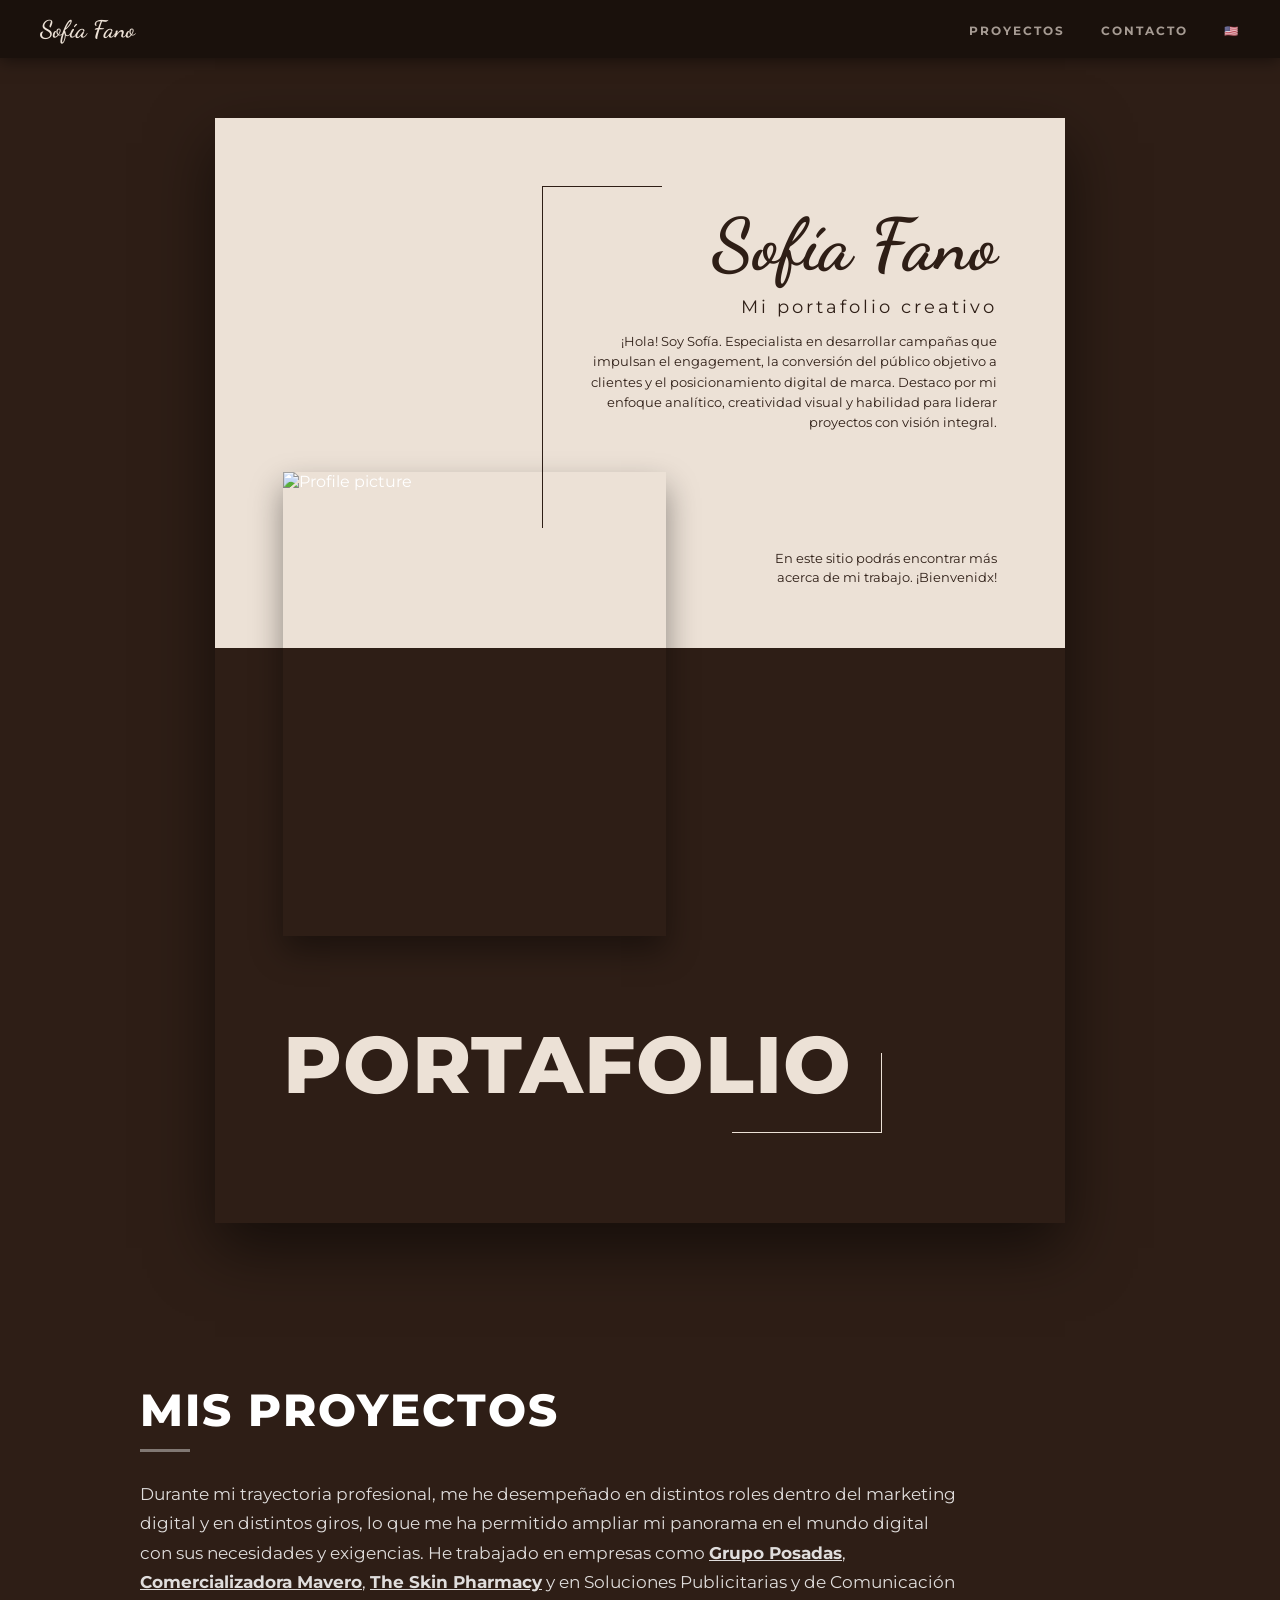
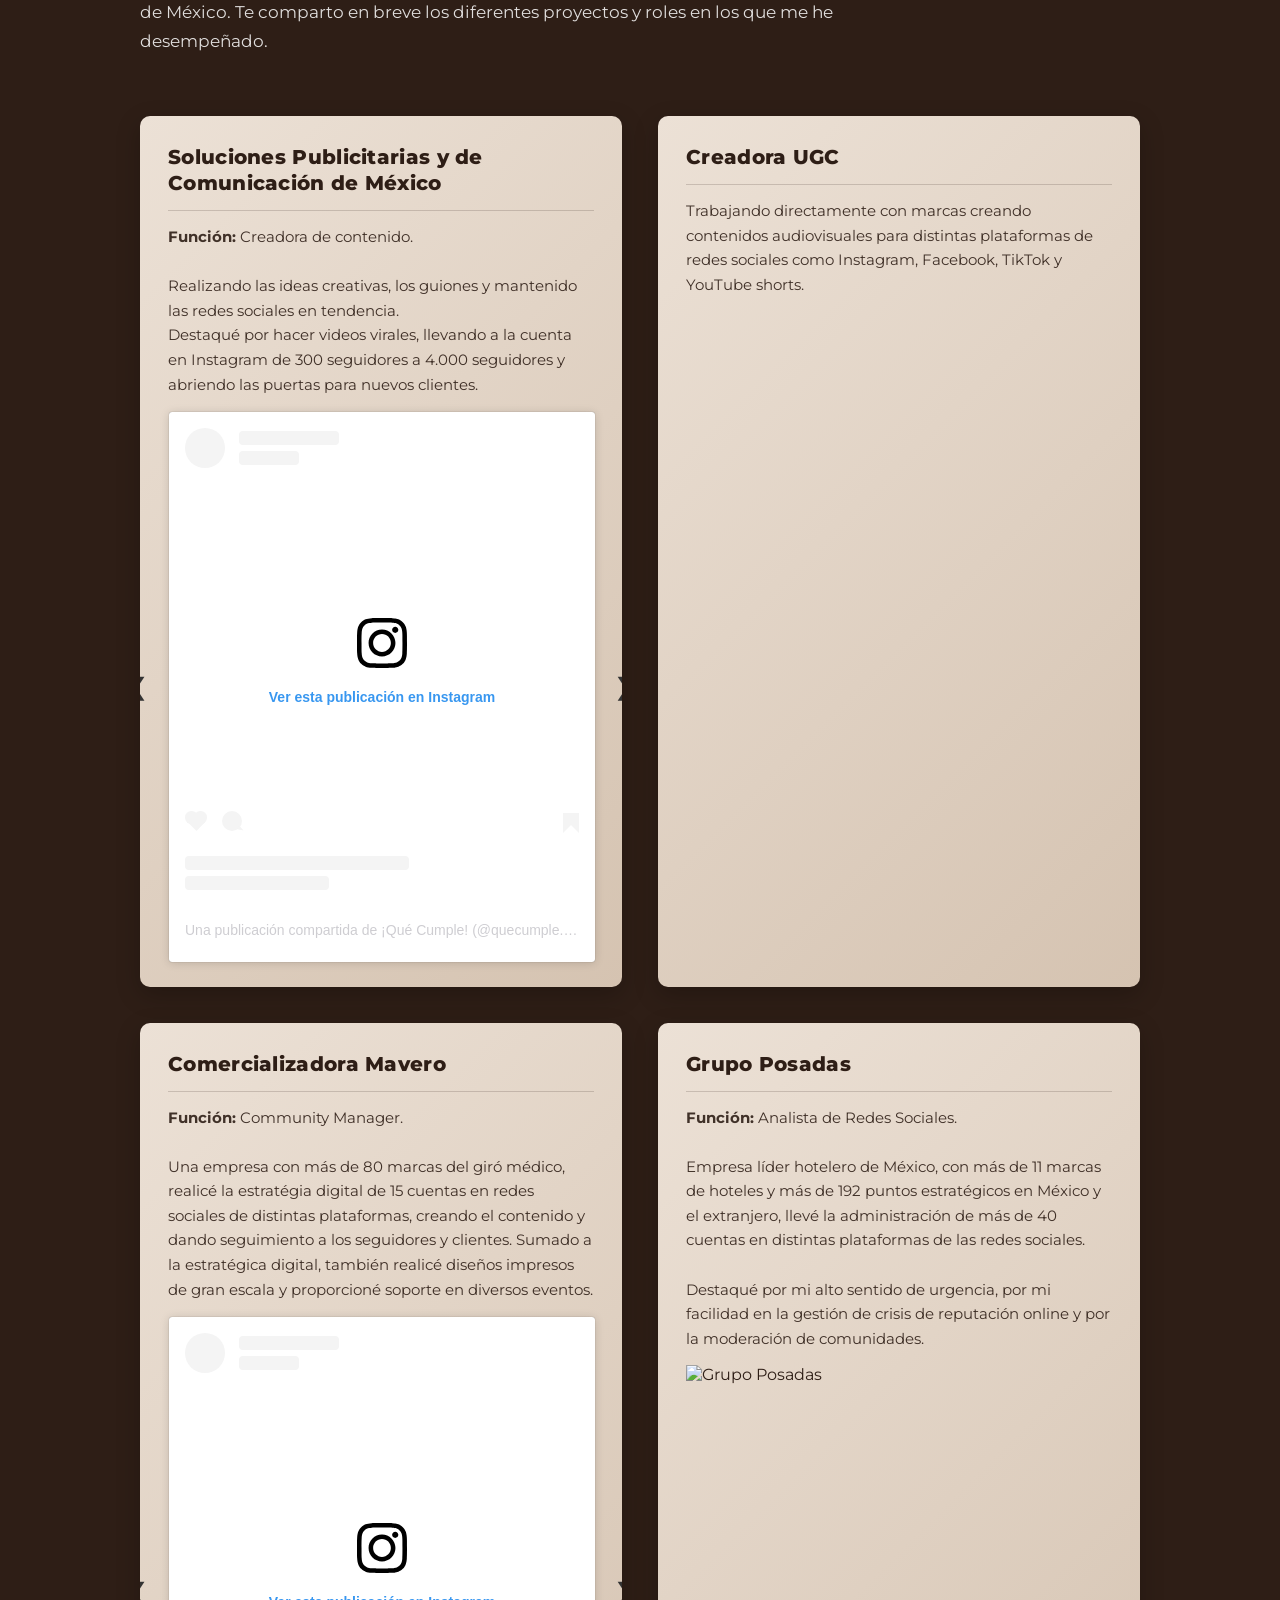
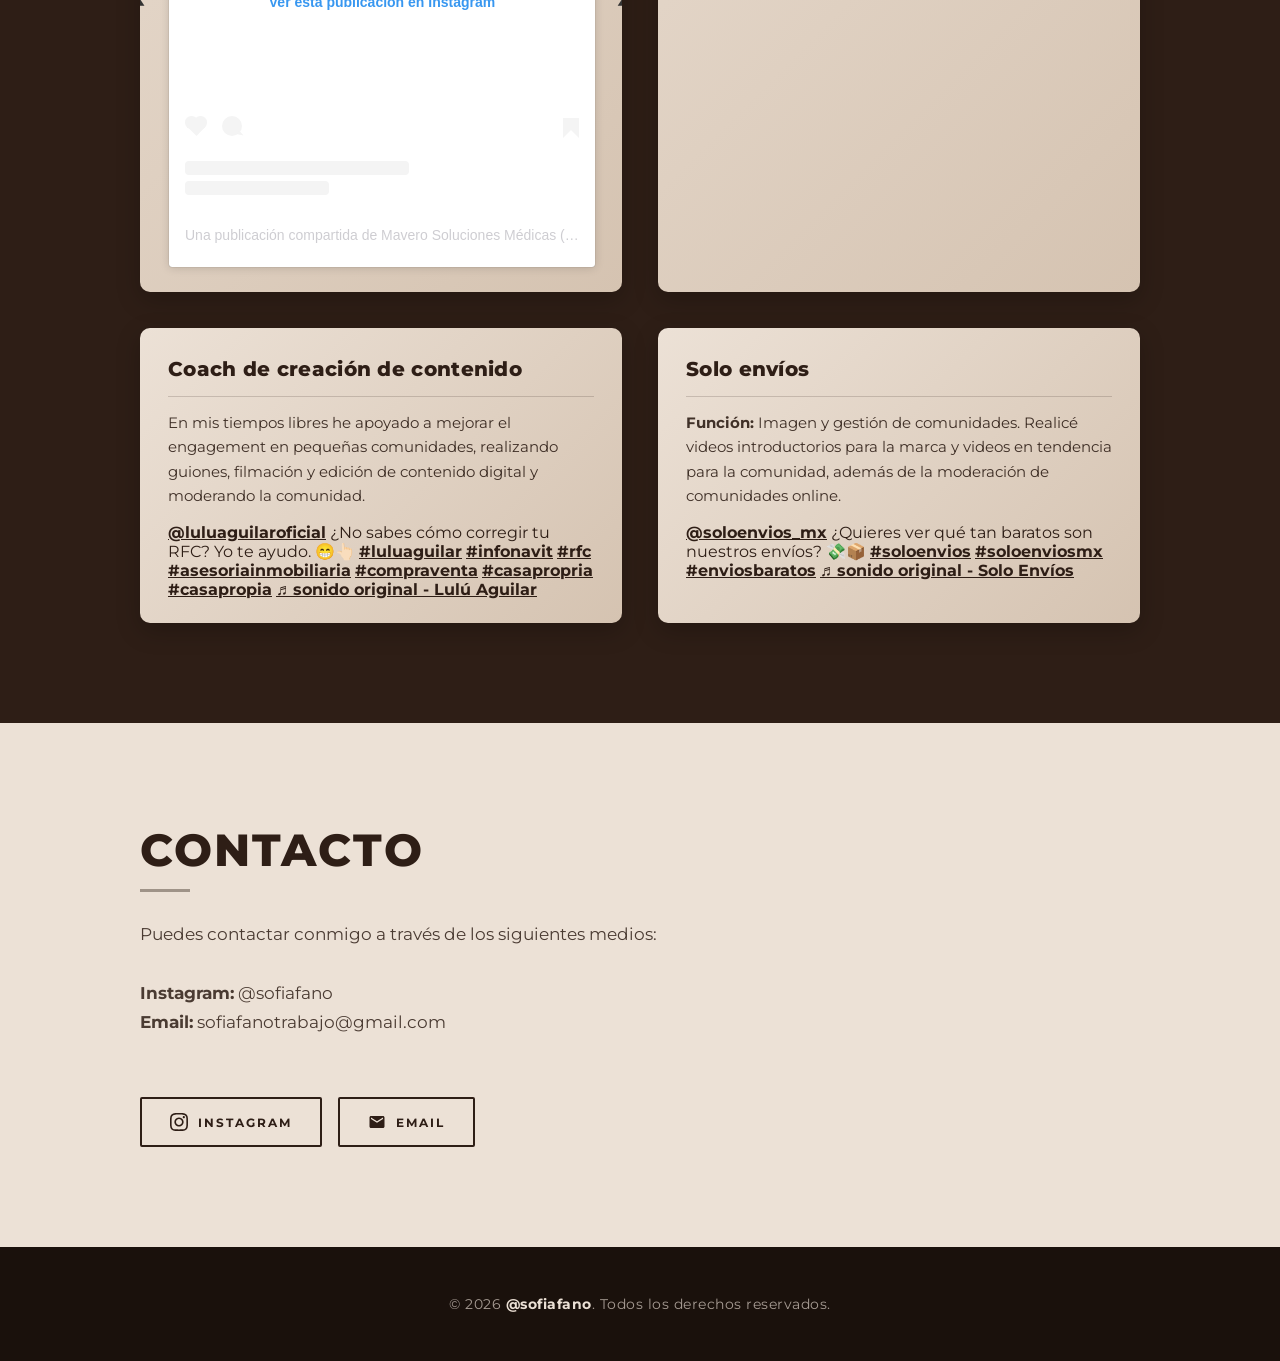
==== commit 238859d9: "change the skin pharmacy and add second video" ====
--- a/index.html
+++ b/index.html
@@ -52,15 +52,25 @@
                         <p><b>Función:</b> Creadora de contenido.<br><br>
                         Realizando las ideas creativas, los guiones y mantenido las redes sociales en tendencia.<br>
                         Destaqué por hacer videos virales, llevando a la cuenta en Instagram de 300 seguidores a 4.000 seguidores y abriendo las puertas para nuevos clientes.</p>
-                        <blockquote class="instagram-media" data-instgrm-permalink="https://www.instagram.com/reel/DWCyEO7iiR0/?utm_source=ig_embed&amp;utm_campaign=loading" data-instgrm-version="14" style=" background:#FFF; border:0; border-radius:3px; box-shadow:0 0 1px 0 rgba(0,0,0,0.5),0 1px 10px 0 rgba(0,0,0,0.15); margin: 1px; max-width:540px; min-width:326px; padding:0; width:99.375%; width:-webkit-calc(100% - 2px); width:calc(100% - 2px);"><div style="padding:16px;"> <a href="https://www.instagram.com/reel/DWCyEO7iiR0/?utm_source=ig_embed&amp;utm_campaign=loading" style=" background:#FFFFFF; line-height:0; padding:0 0; text-align:center; text-decoration:none; width:100%;" target="_blank" rel="noopener noreferrer"> <div style=" display: flex; flex-direction: row; align-items: center;"> <div style="background-color: #F4F4F4; border-radius: 50%; flex-grow: 0; height: 40px; margin-right: 14px; width: 40px;"></div> <div style="display: flex; flex-direction: column; flex-grow: 1; justify-content: center;"> <div style=" background-color: #F4F4F4; border-radius: 4px; flex-grow: 0; height: 14px; margin-bottom: 6px; width: 100px;"></div> <div style=" background-color: #F4F4F4; border-radius: 4px; flex-grow: 0; height: 14px; width: 60px;"></div></div></div><div style="padding: 19% 0;"></div> <div style="display:block; height:50px; margin:0 auto 12px; width:50px;"><svg width="50px" height="50px" viewBox="0 0 60 60" version="1.1" xmlns="https://www.w3.org/2000/svg" xmlns:xlink="https://www.w3.org/1999/xlink"><g stroke="none" stroke-width="1" fill="none" fill-rule="evenodd"><g transform="translate(-511.000000, -20.000000)" fill="#000000"><g><path d="M556.869,30.41 C554.814,30.41 553.148,32.076 553.148,34.131 C553.148,36.186 554.814,37.852 556.869,37.852 C558.924,37.852 560.59,36.186 560.59,34.131 C560.59,32.076 558.924,30.41 556.869,30.41 M541,60.657 C535.114,60.657 530.342,55.887 530.342,50 C530.342,44.114 535.114,39.342 541,39.342 C546.887,39.342 551.658,44.114 551.658,50 C551.658,55.887 546.887,60.657 541,60.657 M541,33.886 C532.1,33.886 524.886,41.1 524.886,50 C524.886,58.899 532.1,66.113 541,66.113 C549.9,66.113 557.115,58.899 557.115,50 C557.115,41.1 549.9,33.886 541,33.886 M565.378,62.101 C565.244,65.022 564.756,66.606 564.346,67.663 C563.803,69.06 563.154,70.057 562.106,71.106 C561.058,72.155 560.06,72.803 558.662,73.347 C557.607,73.757 556.021,74.244 553.102,74.378 C549.944,74.521 548.997,74.552 541,74.552 C533.003,74.552 532.056,74.521 528.898,74.378 C525.979,74.244 524.393,73.757 523.338,73.347 C521.94,72.803 520.942,72.155 519.894,71.106 C518.846,70.057 518.197,69.06 517.654,67.663 C517.244,66.606 516.755,65.022 516.623,62.101 C516.479,58.943 516.448,57.996 516.448,50 C516.448,42.003 516.479,41.056 516.623,37.899 C516.755,34.978 517.244,33.391 517.654,32.338 C518.197,30.938 518.846,29.942 519.894,28.894 C520.942,27.846 521.94,27.196 523.338,26.654 C524.393,26.244 525.979,25.756 528.898,25.623 C532.057,25.479 533.004,25.448 541,25.448 C548.997,25.448 549.943,25.479 553.102,25.623 C556.021,25.756 557.607,26.244 558.662,26.654 C560.06,27.196 561.058,27.846 562.106,28.894 C563.154,29.942 563.803,30.938 564.346,32.338 C564.756,33.391 565.244,34.978 565.378,37.899 C565.522,41.056 565.552,42.003 565.552,50 C565.552,57.996 565.522,58.943 565.378,62.101 M570.82,37.631 C570.674,34.438 570.167,32.258 569.425,30.349 C568.659,28.377 567.633,26.702 565.965,25.035 C564.297,23.368 562.623,22.342 560.652,21.575 C558.743,20.834 556.562,20.326 553.369,20.18 C550.169,20.033 549.148,20 541,20 C532.853,20 531.831,20.033 528.631,20.18 C525.438,20.326 523.257,20.834 521.349,21.575 C519.376,22.342 517.703,23.368 516.035,25.035 C514.368,26.702 513.342,28.377 512.574,30.349 C511.834,32.258 511.326,34.438 511.181,37.631 C511.035,40.831 511,41.851 511,50 C511,58.147 511.035,59.17 511.181,62.369 C511.326,65.562 511.834,67.743 512.574,69.651 C513.342,71.625 514.368,73.296 516.035,74.965 C517.703,76.634 519.376,77.658 521.349,78.425 C523.257,79.167 525.438,79.673 528.631,79.82 C531.831,79.965 532.853,80.001 541,80.001 C549.148,80.001 550.169,79.965 553.369,79.82 C556.562,79.673 558.743,79.167 560.652,78.425 C562.623,77.658 564.297,76.634 565.965,74.965 C567.633,73.296 568.659,71.625 569.425,69.651 C570.167,67.743 570.674,65.562 570.82,62.369 C570.966,59.17 571,58.147 571,50 C571,41.851 570.966,40.831 570.82,37.631"></path></g></g></g></svg></div><div style="padding-top: 8px;"> <div style=" color:#3897f0; font-family:Arial,sans-serif; font-size:14px; font-style:normal; font-weight:550; line-height:18px;">Ver esta publicación en Instagram</div></div><div style="padding: 12.5% 0;"></div> <div style="display: flex; flex-direction: row; margin-bottom: 14px; align-items: center;"><div> <div style="background-color: #F4F4F4; border-radius: 50%; height: 12.5px; width: 12.5px; transform: translateX(0px) translateY(7px);"></div> <div style="background-color: #F4F4F4; height: 12.5px; transform: rotate(-45deg) translateX(3px) translateY(1px); width: 12.5px; flex-grow: 0; margin-right: 14px; margin-left: 2px;"></div> <div style="background-color: #F4F4F4; border-radius: 50%; height: 12.5px; width: 12.5px; transform: translateX(9px) translateY(-18px);"></div></div><div style="margin-left: 8px;"> <div style=" background-color: #F4F4F4; border-radius: 50%; flex-grow: 0; height: 20px; width: 20px;"></div> <div style=" width: 0; height: 0; border-top: 2px solid transparent; border-left: 6px solid #f4f4f4; border-bottom: 2px solid transparent; transform: translateX(16px) translateY(-4px) rotate(30deg)"></div></div><div style="margin-left: auto;"> <div style=" width: 0px; border-top: 8px solid #F4F4F4; border-right: 8px solid transparent; transform: translateY(16px);"></div> <div style=" background-color: #F4F4F4; flex-grow: 0; height: 12px; width: 16px; transform: translateY(-4px);"></div> <div style=" width: 0; height: 0; border-top: 8px solid #F4F4F4; border-left: 8px solid transparent; transform: translateY(-4px) translateX(8px);"></div></div></div> <div style="display: flex; flex-direction: column; flex-grow: 1; justify-content: center; margin-bottom: 24px;"> <div style=" background-color: #F4F4F4; border-radius: 4px; flex-grow: 0; height: 14px; margin-bottom: 6px; width: 224px;"></div> <div style=" background-color: #F4F4F4; border-radius: 4px; flex-grow: 0; height: 14px; width: 144px;"></div></div></a><p style=" color:#c9c8cd; font-family:Arial,sans-serif; font-size:14px; line-height:17px; margin-bottom:0; margin-top:8px; overflow:hidden; padding:8px 0 7px; text-align:center; text-overflow:ellipsis; white-space:nowrap;"><a href="https://www.instagram.com/reel/DWCyEO7iiR0/?utm_source=ig_embed&amp;utm_campaign=loading" style=" color:#c9c8cd; font-family:Arial,sans-serif; font-size:14px; font-style:normal; font-weight:normal; line-height:17px; text-decoration:none;" target="_blank" rel="noopener noreferrer">Una publicación compartida de ¡Qué Cumple! (@quecumple.mx)</a></p></div></blockquote>
+                        <div class="reel-carousel">
+                            <button class="nav-btn prev" onclick="changeSlide(this, -1)">&#10094;</button>
+                            <div class="slide active">
+                                <blockquote class="instagram-media" data-instgrm-permalink="https://www.instagram.com/reel/DWCyEO7iiR0/?utm_source=ig_embed&amp;utm_campaign=loading" data-instgrm-version="14" style=" background:#FFF; border:0; border-radius:3px; box-shadow:0 0 1px 0 rgba(0,0,0,0.5),0 1px 10px 0 rgba(0,0,0,0.15); margin: 1px; max-width:540px; min-width:326px; padding:0; width:99.375%; width:-webkit-calc(100% - 2px); width:calc(100% - 2px);"><div style="padding:16px;"> <a href="https://www.instagram.com/reel/DWCyEO7iiR0/?utm_source=ig_embed&amp;utm_campaign=loading" style=" background:#FFFFFF; line-height:0; padding:0 0; text-align:center; text-decoration:none; width:100%;" target="_blank" rel="noopener noreferrer"> <div style=" display: flex; flex-direction: row; align-items: center;"> <div style="background-color: #F4F4F4; border-radius: 50%; flex-grow: 0; height: 40px; margin-right: 14px; width: 40px;"></div> <div style="display: flex; flex-direction: column; flex-grow: 1; justify-content: center;"> <div style=" background-color: #F4F4F4; border-radius: 4px; flex-grow: 0; height: 14px; margin-bottom: 6px; width: 100px;"></div> <div style=" background-color: #F4F4F4; border-radius: 4px; flex-grow: 0; height: 14px; width: 60px;"></div></div></div><div style="padding: 19% 0;"></div> <div style="display:block; height:50px; margin:0 auto 12px; width:50px;"><svg width="50px" height="50px" viewBox="0 0 60 60" version="1.1" xmlns="https://www.w3.org/2000/svg" xmlns:xlink="https://www.w3.org/1999/xlink"><g stroke="none" stroke-width="1" fill="none" fill-rule="evenodd"><g transform="translate(-511.000000, -20.000000)" fill="#000000"><g><path d="M556.869,30.41 C554.814,30.41 553.148,32.076 553.148,34.131 C553.148,36.186 554.814,37.852 556.869,37.852 C558.924,37.852 560.59,36.186 560.59,34.131 C560.59,32.076 558.924,30.41 556.869,30.41 M541,60.657 C535.114,60.657 530.342,55.887 530.342,50 C530.342,44.114 535.114,39.342 541,39.342 C546.887,39.342 551.658,44.114 551.658,50 C551.658,55.887 546.887,60.657 541,60.657 M541,33.886 C532.1,33.886 524.886,41.1 524.886,50 C524.886,58.899 532.1,66.113 541,66.113 C549.9,66.113 557.115,58.899 557.115,50 C557.115,41.1 549.9,33.886 541,33.886 M565.378,62.101 C565.244,65.022 564.756,66.606 564.346,67.663 C563.803,69.06 563.154,70.057 562.106,71.106 C561.058,72.155 560.06,72.803 558.662,73.347 C557.607,73.757 556.021,74.244 553.102,74.378 C549.944,74.521 548.997,74.552 541,74.552 C533.003,74.552 532.056,74.521 528.898,74.378 C525.979,74.244 524.393,73.757 523.338,73.347 C521.94,72.803 520.942,72.155 519.894,71.106 C518.846,70.057 518.197,69.06 517.654,67.663 C517.244,66.606 516.755,65.022 516.623,62.101 C516.479,58.943 516.448,57.996 516.448,50 C516.448,42.003 516.479,41.056 516.623,37.899 C516.755,34.978 517.244,33.391 517.654,32.338 C518.197,30.938 518.846,29.942 519.894,28.894 C520.942,27.846 521.94,27.196 523.338,26.654 C524.393,26.244 525.979,25.756 528.898,25.623 C532.057,25.479 533.004,25.448 541,25.448 C548.997,25.448 549.943,25.479 553.102,25.623 C556.021,25.756 557.607,26.244 558.662,26.654 C560.06,27.196 561.058,27.846 562.106,28.894 C563.154,29.942 563.803,30.938 564.346,32.338 C564.756,33.391 565.244,34.978 565.378,37.899 C565.522,41.056 565.552,42.003 565.552,50 C565.552,57.996 565.522,58.943 565.378,62.101 M570.82,37.631 C570.674,34.438 570.167,32.258 569.425,30.349 C568.659,28.377 567.633,26.702 565.965,25.035 C564.297,23.368 562.623,22.342 560.652,21.575 C558.743,20.834 556.562,20.326 553.369,20.18 C550.169,20.033 549.148,20 541,20 C532.853,20 531.831,20.033 528.631,20.18 C525.438,20.326 523.257,20.834 521.349,21.575 C519.376,22.342 517.703,23.368 516.035,25.035 C514.368,26.702 513.342,28.377 512.574,30.349 C511.834,32.258 511.326,34.438 511.181,37.631 C511.035,40.831 511,41.851 511,50 C511,58.147 511.035,59.17 511.181,62.369 C511.326,65.562 511.834,67.743 512.574,69.651 C513.342,71.625 514.368,73.296 516.035,74.965 C517.703,76.634 519.376,77.658 521.349,78.425 C523.257,79.167 525.438,79.673 528.631,79.82 C531.831,79.965 532.853,80.001 541,80.001 C549.148,80.001 550.169,79.965 553.369,79.82 C556.562,79.673 558.743,79.167 560.652,78.425 C562.623,77.658 564.297,76.634 565.965,74.965 C567.633,73.296 568.659,71.625 569.425,69.651 C570.167,67.743 570.674,65.562 570.82,62.369 C570.966,59.17 571,58.147 571,50 C571,41.851 570.966,40.831 570.82,37.631"></path></g></g></g></svg></div><div style="padding-top: 8px;"> <div style=" color:#3897f0; font-family:Arial,sans-serif; font-size:14px; font-style:normal; font-weight:550; line-height:18px;">Ver esta publicación en Instagram</div></div><div style="padding: 12.5% 0;"></div> <div style="display: flex; flex-direction: row; margin-bottom: 14px; align-items: center;"><div> <div style="background-color: #F4F4F4; border-radius: 50%; height: 12.5px; width: 12.5px; transform: translateX(0px) translateY(7px);"></div> <div style="background-color: #F4F4F4; height: 12.5px; transform: rotate(-45deg) translateX(3px) translateY(1px); width: 12.5px; flex-grow: 0; margin-right: 14px; margin-left: 2px;"></div> <div style="background-color: #F4F4F4; border-radius: 50%; height: 12.5px; width: 12.5px; transform: translateX(9px) translateY(-18px);"></div></div><div style="margin-left: 8px;"> <div style=" background-color: #F4F4F4; border-radius: 50%; flex-grow: 0; height: 20px; width: 20px;"></div> <div style=" width: 0; height: 0; border-top: 2px solid transparent; border-left: 6px solid #f4f4f4; border-bottom: 2px solid transparent; transform: translateX(16px) translateY(-4px) rotate(30deg)"></div></div><div style="margin-left: auto;"> <div style=" width: 0px; border-top: 8px solid #F4F4F4; border-right: 8px solid transparent; transform: translateY(16px);"></div> <div style=" background-color: #F4F4F4; flex-grow: 0; height: 12px; width: 16px; transform: translateY(-4px);"></div> <div style=" width: 0; height: 0; border-top: 8px solid #F4F4F4; border-left: 8px solid transparent; transform: translateY(-4px) translateX(8px);"></div></div></div> <div style="display: flex; flex-direction: column; flex-grow: 1; justify-content: center; margin-bottom: 24px;"> <div style=" background-color: #F4F4F4; border-radius: 4px; flex-grow: 0; height: 14px; margin-bottom: 6px; width: 224px;"></div> <div style=" background-color: #F4F4F4; border-radius: 4px; flex-grow: 0; height: 14px; width: 144px;"></div></div></a><p style=" color:#c9c8cd; font-family:Arial,sans-serif; font-size:14px; line-height:17px; margin-bottom:0; margin-top:8px; overflow:hidden; padding:8px 0 7px; text-align:center; text-overflow:ellipsis; white-space:nowrap;"><a href="https://www.instagram.com/reel/DWCyEO7iiR0/?utm_source=ig_embed&amp;utm_campaign=loading" style=" color:#c9c8cd; font-family:Arial,sans-serif; font-size:14px; font-style:normal; font-weight:normal; line-height:17px; text-decoration:none;" target="_blank" rel="noopener noreferrer">Una publicación compartida de ¡Qué Cumple! (@quecumple.mx)</a></p></div></blockquote>
+                            </div>
+                            <div class="slide">
+                                <blockquote class="instagram-media" data-instgrm-permalink="https://www.instagram.com/reel/DbJC9xUChNK/?utm_source=ig_embed&amp;utm_campaign=loading" data-instgrm-version="14" style=" background:#FFF; border:0; border-radius:3px; box-shadow:0 0 1px 0 rgba(0,0,0,0.5),0 1px 10px 0 rgba(0,0,0,0.15); margin: 1px; max-width:540px; min-width:326px; padding:0; width:99.375%; width:-webkit-calc(100% - 2px); width:calc(100% - 2px);"><div style="padding:16px;"> <a href="https://www.instagram.com/reel/DbJC9xUChNK/?utm_source=ig_embed&amp;utm_campaign=loading" style=" background:#FFFFFF; line-height:0; padding:0 0; text-align:center; text-decoration:none; width:100%;" target="_blank" rel="noopener noreferrer"> <div style=" display: flex; flex-direction: row; align-items: center;"> <div style="background-color: #F4F4F4; border-radius: 50%; flex-grow: 0; height: 40px; margin-right: 14px; width: 40px;"></div> <div style="display: flex; flex-direction: column; flex-grow: 1; justify-content: center;"> <div style=" background-color: #F4F4F4; border-radius: 4px; flex-grow: 0; height: 14px; margin-bottom: 6px; width: 100px;"></div> <div style=" background-color: #F4F4F4; border-radius: 4px; flex-grow: 0; height: 14px; width: 60px;"></div></div></div><div style="padding: 19% 0;"></div> <div style="display:block; height:50px; margin:0 auto 12px; width:50px;"><svg width="50px" height="50px" viewBox="0 0 60 60" version="1.1" xmlns="https://www.w3.org/2000/svg" xmlns:xlink="https://www.w3.org/1999/xlink"><g stroke="none" stroke-width="1" fill="none" fill-rule="evenodd"><g transform="translate(-511.000000, -20.000000)" fill="#000000"><g><path d="M556.869,30.41 C554.814,30.41 553.148,32.076 553.148,34.131 C553.148,36.186 554.814,37.852 556.869,37.852 C558.924,37.852 560.59,36.186 560.59,34.131 C560.59,32.076 558.924,30.41 556.869,30.41 M541,60.657 C535.114,60.657 530.342,55.887 530.342,50 C530.342,44.114 535.114,39.342 541,39.342 C546.887,39.342 551.658,44.114 551.658,50 C551.658,55.887 546.887,60.657 541,60.657 M541,33.886 C532.1,33.886 524.886,41.1 524.886,50 C524.886,58.899 532.1,66.113 541,66.113 C549.9,66.113 557.115,58.899 557.115,50 C557.115,41.1 549.9,33.886 541,33.886 M565.378,62.101 C565.244,65.022 564.756,66.606 564.346,67.663 C563.803,69.06 563.154,70.057 562.106,71.106 C561.058,72.155 560.06,72.803 558.662,73.347 C557.607,73.757 556.021,74.244 553.102,74.378 C549.944,74.521 548.997,74.552 541,74.552 C533.003,74.552 532.056,74.521 528.898,74.378 C525.979,74.244 524.393,73.757 523.338,73.347 C521.94,72.803 520.942,72.155 519.894,71.106 C518.846,70.057 518.197,69.06 517.654,67.663 C517.244,66.606 516.755,65.022 516.623,62.101 C516.479,58.943 516.448,57.996 516.448,50 C516.448,42.003 516.479,41.056 516.623,37.899 C516.755,34.978 517.244,33.391 517.654,32.338 C518.197,30.938 518.846,29.942 519.894,28.894 C520.942,27.846 521.94,27.196 523.338,26.654 C524.393,26.244 525.979,25.756 528.898,25.623 C532.057,25.479 533.004,25.448 541,25.448 C548.997,25.448 549.943,25.479 553.102,25.623 C556.021,25.756 557.607,26.244 558.662,26.654 C560.06,27.196 561.058,27.846 562.106,28.894 C563.154,29.942 563.803,30.938 564.346,32.338 C564.756,33.391 565.244,34.978 565.378,37.899 C565.522,41.056 565.552,42.003 565.552,50 C565.552,57.996 565.522,58.943 565.378,62.101 M570.82,37.631 C570.674,34.438 570.167,32.258 569.425,30.349 C568.659,28.377 567.633,26.702 565.965,25.035 C564.297,23.368 562.623,22.342 560.652,21.575 C558.743,20.834 556.562,20.326 553.369,20.18 C550.169,20.033 549.148,20 541,20 C532.853,20 531.831,20.033 528.631,20.18 C525.438,20.326 523.257,20.834 521.349,21.575 C519.376,22.342 517.703,23.368 516.035,25.035 C514.368,26.702 513.342,28.377 512.574,30.349 C511.834,32.258 511.326,34.438 511.181,37.631 C511.035,40.831 511,41.851 511,50 C511,58.147 511.035,59.17 511.181,62.369 C511.326,65.562 511.834,67.743 512.574,69.651 C513.342,71.625 514.368,73.296 516.035,74.965 C517.703,76.634 519.376,77.658 521.349,78.425 C523.257,79.167 525.438,79.673 528.631,79.82 C531.831,79.965 532.853,80.001 541,80.001 C549.148,80.001 550.169,79.965 553.369,79.82 C556.562,79.673 558.743,79.167 560.652,78.425 C562.623,77.658 564.297,76.634 565.965,74.965 C567.633,73.296 568.659,71.625 569.425,69.651 C570.167,67.743 570.674,65.562 570.82,62.369 C570.966,59.17 571,58.147 571,50 C571,41.851 570.966,40.831 570.82,37.631"></path></g></g></g></svg></div><div style="padding-top: 8px;"> <div style=" color:#3897f0; font-family:Arial,sans-serif; font-size:14px; font-style:normal; font-weight:550; line-height:18px;">Ver esta publicación en Instagram</div></div><div style="padding: 12.5% 0;"></div> <div style="display: flex; flex-direction: row; margin-bottom: 14px; align-items: center;"><div> <div style="background-color: #F4F4F4; border-radius: 50%; height: 12.5px; width: 12.5px; transform: translateX(0px) translateY(7px);"></div> <div style="background-color: #F4F4F4; height: 12.5px; transform: rotate(-45deg) translateX(3px) translateY(1px); width: 12.5px; flex-grow: 0; margin-right: 14px; margin-left: 2px;"></div> <div style="background-color: #F4F4F4; border-radius: 50%; height: 12.5px; width: 12.5px; transform: translateX(9px) translateY(-18px);"></div></div><div style="margin-left: 8px;"> <div style=" background-color: #F4F4F4; border-radius: 50%; flex-grow: 0; height: 20px; width: 20px;"></div> <div style=" width: 0; height: 0; border-top: 2px solid transparent; border-left: 6px solid #f4f4f4; border-bottom: 2px solid transparent; transform: translateX(16px) translateY(-4px) rotate(30deg)"></div></div><div style="margin-left: auto;"> <div style=" width: 0px; border-top: 8px solid #F4F4F4; border-right: 8px solid transparent; transform: translateY(16px);"></div> <div style=" background-color: #F4F4F4; flex-grow: 0; height: 12px; width: 16px; transform: translateY(-4px);"></div> <div style=" width: 0; height: 0; border-top: 8px solid #F4F4F4; border-left: 8px solid transparent; transform: translateY(-4px) translateX(8px);"></div></div></div> <div style="display: flex; flex-direction: column; flex-grow: 1; justify-content: center; margin-bottom: 24px;"> <div style=" background-color: #F4F4F4; border-radius: 4px; flex-grow: 0; height: 14px; margin-bottom: 6px; width: 224px;"></div> <div style=" background-color: #F4F4F4; border-radius: 4px; flex-grow: 0; height: 14px; width: 144px;"></div></div></a><p style=" color:#c9c8cd; font-family:Arial,sans-serif; font-size:14px; line-height:17px; margin-bottom:0; margin-top:8px; overflow:hidden; padding:8px 0 7px; text-align:center; text-overflow:ellipsis; white-space:nowrap;"><a href="https://www.instagram.com/reel/DbJC9xUChNK/?utm_source=ig_embed&amp;utm_campaign=loading" style=" color:#c9c8cd; font-family:Arial,sans-serif; font-size:14px; font-style:normal; font-weight:normal; line-height:17px; text-decoration:none;" target="_blank" rel="noopener noreferrer">Ver esta publicación en Instagram</a></p></div></blockquote>
+                            </div>
+                            <button class="nav-btn next" onclick="changeSlide(this, 1)">&#10095;</button>
+                        </div>
                     </div>
                 </div>
                 <div class="project-card">
                     <div class="card-content">
-                        <h4>The Skin Pharmacy</h4>
-                        <p><b>Función:</b> Community Manager.<br><br>
-                        Dirigí la estratégia digital sumado a la creación de diseños, creación de videos y organización de activaciones con marcas del giro dermatológico, además de estar en comunicación activa con la comunidad.</p>
-                        <blockquote class="instagram-media" data-instgrm-permalink="https://www.instagram.com/reel/DPNUePBDRLW/?utm_source=ig_embed&amp;utm_campaign=loading" data-instgrm-version="14" style=" background:#FFF; border:0; border-radius:3px; box-shadow:0 0 1px 0 rgba(0,0,0,0.5),0 1px 10px 0 rgba(0,0,0,0.15); margin: 1px; max-width:540px; min-width:326px; padding:0; width:99.375%; width:-webkit-calc(100% - 2px); width:calc(100% - 2px);"><div style="padding:16px;"> <a href="https://www.instagram.com/reel/DPNUePBDRLW/?utm_source=ig_embed&amp;utm_campaign=loading" style=" background:#FFFFFF; line-height:0; padding:0 0; text-align:center; text-decoration:none; width:100%;" target="_blank" rel="noopener noreferrer"> <div style=" display: flex; flex-direction: row; align-items: center;"> <div style="background-color: #F4F4F4; border-radius: 50%; flex-grow: 0; height: 40px; margin-right: 14px; width: 40px;"></div> <div style="display: flex; flex-direction: column; flex-grow: 1; justify-content: center;"> <div style=" background-color: #F4F4F4; border-radius: 4px; flex-grow: 0; height: 14px; margin-bottom: 6px; width: 100px;"></div> <div style=" background-color: #F4F4F4; border-radius: 4px; flex-grow: 0; height: 14px; width: 60px;"></div></div></div><div style="padding: 19% 0;"></div> <div style="display:block; height:50px; margin:0 auto 12px; width:50px;"><svg width="50px" height="50px" viewBox="0 0 60 60" version="1.1" xmlns="https://www.w3.org/2000/svg" xmlns:xlink="https://www.w3.org/1999/xlink"><g stroke="none" stroke-width="1" fill="none" fill-rule="evenodd"><g transform="translate(-511.000000, -20.000000)" fill="#000000"><g><path d="M556.869,30.41 C554.814,30.41 553.148,32.076 553.148,34.131 C553.148,36.186 554.814,37.852 556.869,37.852 C558.924,37.852 560.59,36.186 560.59,34.131 C560.59,32.076 558.924,30.41 556.869,30.41 M541,60.657 C535.114,60.657 530.342,55.887 530.342,50 C530.342,44.114 535.114,39.342 541,39.342 C546.887,39.342 551.658,44.114 551.658,50 C551.658,55.887 546.887,60.657 541,60.657 M541,33.886 C532.1,33.886 524.886,41.1 524.886,50 C524.886,58.899 532.1,66.113 541,66.113 C549.9,66.113 557.115,58.899 557.115,50 C557.115,41.1 549.9,33.886 541,33.886 M565.378,62.101 C565.244,65.022 564.756,66.606 564.346,67.663 C563.803,69.06 563.154,70.057 562.106,71.106 C561.058,72.155 560.06,72.803 558.662,73.347 C557.607,73.757 556.021,74.244 553.102,74.378 C549.944,74.521 548.997,74.552 541,74.552 C533.003,74.552 532.056,74.521 528.898,74.378 C525.979,74.244 524.393,73.757 523.338,73.347 C521.94,72.803 520.942,72.155 519.894,71.106 C518.846,70.057 518.197,69.06 517.654,67.663 C517.244,66.606 516.755,65.022 516.623,62.101 C516.479,58.943 516.448,57.996 516.448,50 C516.448,42.003 516.479,41.056 516.623,37.899 C516.755,34.978 517.244,33.391 517.654,32.338 C518.197,30.938 518.846,29.942 519.894,28.894 C520.942,27.846 521.94,27.196 523.338,26.654 C524.393,26.244 525.979,25.756 528.898,25.623 C532.057,25.479 533.004,25.448 541,25.448 C548.997,25.448 549.943,25.479 553.102,25.623 C556.021,25.756 557.607,26.244 558.662,26.654 C560.06,27.196 561.058,27.846 562.106,28.894 C563.154,29.942 563.803,30.938 564.346,32.338 C564.756,33.391 565.244,34.978 565.378,37.899 C565.522,41.056 565.552,42.003 565.552,50 C565.552,57.996 565.522,58.943 565.378,62.101 M570.82,37.631 C570.674,34.438 570.167,32.258 569.425,30.349 C568.659,28.377 567.633,26.702 565.965,25.035 C564.297,23.368 562.623,22.342 560.652,21.575 C558.743,20.834 556.562,20.326 553.369,20.18 C550.169,20.033 549.148,20 541,20 C532.853,20 531.831,20.033 528.631,20.18 C525.438,20.326 523.257,20.834 521.349,21.575 C519.376,22.342 517.703,23.368 516.035,25.035 C514.368,26.702 513.342,28.377 512.574,30.349 C511.834,32.258 511.326,34.438 511.181,37.631 C511.035,40.831 511,41.851 511,50 C511,58.147 511.035,59.17 511.181,62.369 C511.326,65.562 511.834,67.743 512.574,69.651 C513.342,71.625 514.368,73.296 516.035,74.965 C517.703,76.634 519.376,77.658 521.349,78.425 C523.257,79.167 525.438,79.673 528.631,79.82 C531.831,79.965 532.853,80.001 541,80.001 C549.148,80.001 550.169,79.965 553.369,79.82 C556.562,79.673 558.743,79.167 560.652,78.425 C562.623,77.658 564.297,76.634 565.965,74.965 C567.633,73.296 568.659,71.625 569.425,69.651 C570.167,67.743 570.674,65.562 570.82,62.369 C570.966,59.17 571,58.147 571,50 C571,41.851 570.966,40.831 570.82,37.631"></path></g></g></g></svg></div><div style="padding-top: 8px;"> <div style=" color:#3897f0; font-family:Arial,sans-serif; font-size:14px; font-style:normal; font-weight:550; line-height:18px;">Ver esta publicación en Instagram</div></div><div style="padding: 12.5% 0;"></div> <div style="display: flex; flex-direction: row; margin-bottom: 14px; align-items: center;"><div> <div style="background-color: #F4F4F4; border-radius: 50%; height: 12.5px; width: 12.5px; transform: translateX(0px) translateY(7px);"></div> <div style="background-color: #F4F4F4; height: 12.5px; transform: rotate(-45deg) translateX(3px) translateY(1px); width: 12.5px; flex-grow: 0; margin-right: 14px; margin-left: 2px;"></div> <div style="background-color: #F4F4F4; border-radius: 50%; height: 12.5px; width: 12.5px; transform: translateX(9px) translateY(-18px);"></div></div><div style="margin-left: 8px;"> <div style=" background-color: #F4F4F4; border-radius: 50%; flex-grow: 0; height: 20px; width: 20px;"></div> <div style=" width: 0; height: 0; border-top: 2px solid transparent; border-left: 6px solid #f4f4f4; border-bottom: 2px solid transparent; transform: translateX(16px) translateY(-4px) rotate(30deg)"></div></div><div style="margin-left: auto;"> <div style=" width: 0px; border-top: 8px solid #F4F4F4; border-right: 8px solid transparent; transform: translateY(16px);"></div> <div style=" background-color: #F4F4F4; flex-grow: 0; height: 12px; width: 16px; transform: translateY(-4px);"></div> <div style=" width: 0; height: 0; border-top: 8px solid #F4F4F4; border-left: 8px solid transparent; transform: translateY(-4px) translateX(8px);"></div></div></div> <div style="display: flex; flex-direction: column; flex-grow: 1; justify-content: center; margin-bottom: 24px;"> <div style=" background-color: #F4F4F4; border-radius: 4px; flex-grow: 0; height: 14px; margin-bottom: 6px; width: 224px;"></div> <div style=" background-color: #F4F4F4; border-radius: 4px; flex-grow: 0; height: 14px; width: 144px;"></div></div></a><p style=" color:#c9c8cd; font-family:Arial,sans-serif; font-size:14px; line-height:17px; margin-bottom:0; margin-top:8px; overflow:hidden; padding:8px 0 7px; text-align:center; text-overflow:ellipsis; white-space:nowrap;"><a href="https://www.instagram.com/reel/DPNUePBDRLW/?utm_source=ig_embed&amp;utm_campaign=loading" style=" color:#c9c8cd; font-family:Arial,sans-serif; font-size:14px; font-style:normal; font-weight:normal; line-height:17px; text-decoration:none;" target="_blank" rel="noopener noreferrer">Una publicación compartida de Rougj México (@rougjmexico)</a></p></div></blockquote>
+                        <h4>Creadora UGC</h4>
+                        <p>Trabajando directamente con marcas creando contenidos audiovisuales para distintas plataformas de redes sociales como Instagram, Facebook, TikTok y YouTube shorts.</p>
+                        <div class="youtube-short">
+                            <iframe src="https://www.youtube.com/embed/7LJszZN5EmI" title="YouTube Short" loading="lazy" frameborder="0" allow="accelerometer; autoplay; clipboard-write; encrypted-media; gyroscope; picture-in-picture; web-share" allowfullscreen></iframe>
+                        </div>
                     </div>
                 </div>
                 <div class="project-card">
--- a/css/style.css
+++ b/css/style.css
@@ -1,511 +1,527 @@
-@import url('https://fonts.googleapis.com/css2?family=Montserrat:wght@400;700;800&family=Dancing+Script:wght@400;600;700&display=swap');
-
-:root {
-    --dark:       #150e09;
-    --brown:      #2e1e16;
-    --cream:      #ece1d6;
-    --cream-dark: #d5c3b1;
-    --footer-bg:  #1a110c;
-    --muted:      #a69b93;
-}
-
-* {
-    margin: 0;
-    padding: 0;
-    box-sizing: border-box;
-}
-
-html {
-    scroll-behavior: smooth;
-}
-
-body {
-    background-color: var(--dark);
-    font-family: 'Montserrat', sans-serif;
-    color: #ffffff;
-    overflow-x: hidden;
-}
-
-/* --- Navigation --- */
-
-.site-nav {
-    position: sticky;
-    top: 0;
-    z-index: 100;
-    background-color: var(--footer-bg);
-    padding: 0 40px;
-    display: flex;
-    align-items: center;
-    justify-content: space-between;
-    height: 58px;
-    box-shadow: 0 2px 16px rgba(0, 0, 0, 0.5);
-}
-
-.nav-brand {
-    font-family: 'Dancing Script', cursive;
-    font-size: 1.5rem;
-    color: var(--cream);
-    text-decoration: none;
-    font-weight: 600;
-}
-
-.nav-links {
-    list-style: none;
-    display: flex;
-    gap: 36px;
-}
-
-.nav-links a {
-    color: var(--muted);
-    text-decoration: none;
-    font-size: 0.72rem;
-    font-weight: 700;
-    letter-spacing: 2px;
-    text-transform: uppercase;
-    transition: color 0.2s ease;
-    position: relative;
-}
-
-.nav-links a::after {
-    content: '';
-    position: absolute;
-    bottom: -4px;
-    left: 0;
-    width: 0;
-    height: 1.5px;
-    background-color: var(--cream);
-    transition: width 0.25s ease;
-}
-
-.nav-links a:hover {
-    color: var(--cream);
-}
-
-.nav-links a:hover::after {
-    width: 100%;
-}
-
-/* --- Hero --- */
-
-.hero {
-    width: 100%;
-    min-height: 100vh;
-    display: flex;
-    justify-content: center;
-    align-items: center;
-    padding: 60px 20px;
-    background-color: var(--brown);
-}
-
-.hero-inner {
-    width: 100%;
-    max-width: 850px;
-    height: auto;
-    aspect-ratio: 1 / 1.3;
-    background: linear-gradient(to bottom, var(--cream) 48%, var(--brown) 48%);
-    position: relative;
-    box-shadow: 0 25px 60px rgba(0, 0, 0, 0.55);
-    animation: fadeUp 0.9s ease both;
-}
-
-.top-text {
-    position: absolute;
-    top: 8%;
-    right: 8%;
-    width: 50%;
-    text-align: right;
-    color: var(--brown);
-}
-
-.top-text-border {
-    position: absolute;
-    top: -20px;
-    left: -30px;
-    width: 120px;
-    height: 150%;
-    border-top: 1.5px solid var(--brown);
-    border-left: 1.5px solid var(--brown);
-    z-index: 1;
-}
-
-.top-text h1 {
-    font-family: 'Dancing Script', cursive;
-    font-size: 4.5rem;
-    font-weight: 700;
-    line-height: 1.1;
-    margin-bottom: 10px;
-    position: relative;
-    z-index: 2;
-}
-
-.top-text h2 {
-    font-size: 1.1rem;
-    font-weight: 400;
-    letter-spacing: 3px;
-    margin-bottom: 15px;
-    position: relative;
-    z-index: 2;
-}
-
-.top-text p {
-    font-size: 0.8rem;
-    line-height: 1.6;
-    position: relative;
-    z-index: 2;
-}
-
-.side-text {
-    position: absolute;
-    top: 39%;
-    right: 8%;
-    width: 30%;
-    text-align: right;
-    color: var(--brown);
-    font-size: 0.8rem;
-    line-height: 1.5;
-}
-
-.main-image {
-    position: absolute;
-    top: 32%;
-    left: 8%;
-    width: 45%;
-    height: 42%;
-    object-fit: cover;
-    z-index: 5;
-    box-shadow: 0 15px 30px rgba(0, 0, 0, 0.4);
-    transition: box-shadow 0.3s ease, transform 0.3s ease;
-}
-
-.main-image:hover {
-    transform: translateY(-5px);
-    box-shadow: 0 25px 50px rgba(0, 0, 0, 0.6);
-}
-
-.bottom-text {
-    position: absolute;
-    bottom: 10%;
-    left: 8%;
-    color: var(--cream);
-}
-
-.bottom-text h1 {
-    font-size: 5rem;
-    font-weight: 800;
-    text-transform: uppercase;
-    letter-spacing: 1px;
-    position: relative;
-    z-index: 2;
-}
-
-.bottom-text-border {
-    position: absolute;
-    bottom: -20px;
-    right: -30px;
-    width: 150px;
-    height: 80px;
-    border-bottom: 1.5px solid var(--cream);
-    border-right: 1.5px solid var(--cream);
-    z-index: 1;
-}
-
-/* --- Global links --- */
-
-a {
-    font-weight: bold;
-    color: inherit;
-    text-decoration: underline;
-}
-
-/* --- Sections --- */
-
-.category-section {
-    width: 100%;
-    padding: 100px 20px;
-    scroll-margin-top: 58px;
-}
-
-.section-container {
-    max-width: 1000px;
-    margin: 0 auto;
-}
-
-.section-dark {
-    background-color: var(--brown);
-    color: #ffffff;
-}
-
-.section-light {
-    background-color: var(--cream);
-    color: var(--brown);
-}
-
-.category-section h3 {
-    font-size: 2.8rem;
-    font-weight: 800;
-    text-transform: uppercase;
-    letter-spacing: 2px;
-    margin-bottom: 15px;
-    position: relative;
-}
-
-.category-section h3::after {
-    content: '';
-    display: block;
-    width: 50px;
-    height: 3px;
-    background-color: currentColor;
-    margin-top: 12px;
-    opacity: 0.4;
-}
-
-.category-intro {
-    font-size: 1.05rem;
-    font-weight: 400;
-    margin-top: 28px;
-    margin-bottom: 60px;
-    opacity: 0.85;
-    line-height: 1.75;
-    max-width: 820px;
-}
-
-/* --- Project cards --- */
-
-.projects-grid {
-    display: grid;
-    grid-template-columns: repeat(auto-fit, minmax(340px, 1fr));
-    gap: 36px;
-}
-
-.project-card {
-    border-radius: 10px;
-    overflow: hidden;
-    box-shadow: 0 8px 24px rgba(0, 0, 0, 0.22);
-    transition: transform 0.3s ease, box-shadow 0.3s ease;
-    background: linear-gradient(135deg, var(--cream) 0%, var(--cream-dark) 100%);
-}
-
-.project-card:hover {
-    transform: translateY(-8px);
-    box-shadow: 0 22px 44px rgba(0, 0, 0, 0.4);
-}
-
-.card-content {
-    padding: 28px 28px 24px;
-    color: var(--brown);
-    display: flex;
-    flex-direction: column;
-    gap: 14px;
-}
-
-.card-content h4 {
-    font-size: 1.25rem;
-    font-weight: 800;
-    letter-spacing: 0.3px;
-    line-height: 1.3;
-    padding-bottom: 14px;
-    border-bottom: 1.5px solid rgba(46, 30, 22, 0.18);
-}
-
-.card-content p {
-    font-size: 0.93rem;
-    line-height: 1.65;
-    opacity: 0.9;
-}
-
-/* --- Contact --- */
-
-.contact-links {
-    display: flex;
-    gap: 16px;
-    margin-top: 40px;
-    flex-wrap: wrap;
-}
-
-.contact-btn {
-    display: inline-flex;
-    align-items: center;
-    gap: 10px;
-    padding: 14px 28px;
-    border: 2px solid var(--brown);
-    color: var(--brown);
-    text-decoration: none;
-    font-size: 0.78rem;
-    font-weight: 700;
-    letter-spacing: 2px;
-    text-transform: uppercase;
-    border-radius: 2px;
-    transition: background-color 0.22s ease, color 0.22s ease;
-}
-
-.contact-btn:hover {
-    background-color: var(--brown);
-    color: var(--cream);
-}
-
-.contact-btn svg {
-    width: 18px;
-    height: 18px;
-    fill: currentColor;
-    flex-shrink: 0;
-}
-
-/* --- Footer --- */
-
-footer {
-    text-align: center;
-    padding: 48px;
-    background-color: var(--footer-bg);
-    color: var(--muted);
-    font-size: 0.88rem;
-    letter-spacing: 0.5px;
-}
-
-footer a {
-    color: var(--cream);
-    text-decoration: none;
-    font-weight: 700;
-}
-
-footer a:hover {
-    opacity: 0.75;
-}
-
-/* --- Animations --- */
-
-@keyframes fadeUp {
-    from {
-        opacity: 0;
-        transform: translateY(28px);
-    }
-    to {
-        opacity: 1;
-        transform: translateY(0);
-    }
-}
-
-/* --- Responsive --- */
-
-@media (max-width: 768px) {
-    .site-nav {
-        padding: 0 20px;
-    }
-
-    .nav-links {
-        gap: 20px;
-    }
-
-    .hero {
-        padding: 40px 20px;
-    }
-
-    .hero-inner {
-        aspect-ratio: auto;
-        padding: 40px 24px 100px;
-        background: linear-gradient(to bottom, var(--cream) 55%, var(--brown) 55%);
-    }
-
-    .top-text,
-    .main-image,
-    .bottom-text {
-        position: relative;
-        top: auto;
-        right: auto;
-        left: auto;
-        bottom: auto;
-        width: 100%;
-        text-align: center;
-    }
-
-    .side-text {
-        display: none;
-    }
-
-    .top-text-border,
-    .bottom-text-border {
-        display: none;
-    }
-
-    .top-text h1 {
-        font-size: 3.2rem;
-    }
-
-    .main-image {
-        height: 280px;
-        margin: 28px auto;
-        display: block;
-    }
-
-    .bottom-text h1 {
-        font-size: 2.8rem;
-        margin-top: 24px;
-    }
-
-    .category-section {
-        padding: 70px 20px;
-    }
-
-    .category-section h3 {
-        font-size: 2rem;
-    }
-
-    .projects-grid {
-        grid-template-columns: 1fr;
-    }
-
-    .contact-links {
-        flex-direction: column;
-        align-items: flex-start;
-    }
-}
-
-@media (max-width: 480px) {
-    .nav-links {
-        gap: 14px;
-    }
-
-    .nav-links a {
-        font-size: 0.65rem;
-        letter-spacing: 1px;
-    }
-}
-
-/* Ajuste responsivo para embeds de Instagram y TikTok */
-.instagram-media,
-.tiktok-embed {
-    min-width: 100% !important;
-    max-width: 100% !important;
-}
-
-/* Carrusel de reels para mostrar varios a la vez */
-
-.reel-carousel {
-    display: flex;
-    align-items: center;
-    justify-content: center;
-    position: relative;
-    gap: 10px;
-}
-
-.slide {
-    display: none;
-    width: 100%;
-}
-
-.slide.active {
-    display: block;
-}
-
-.nav-btn {
-    background-color: transparent;
-    border: none;
-    font-size: 24px;
-    cursor: pointer;
-    padding: 10px;
-    color: #333;
-    transition: transform 0.2s;
-}
-
-.nav-btn:hover {
-    transform: scale(1.2);
+@import url('https://fonts.googleapis.com/css2?family=Montserrat:wght@400;700;800&family=Dancing+Script:wght@400;600;700&display=swap');
+
+:root {
+    --dark:       #150e09;
+    --brown:      #2e1e16;
+    --cream:      #ece1d6;
+    --cream-dark: #d5c3b1;
+    --footer-bg:  #1a110c;
+    --muted:      #a69b93;
+}
+
+* {
+    margin: 0;
+    padding: 0;
+    box-sizing: border-box;
+}
+
+html {
+    scroll-behavior: smooth;
+}
+
+body {
+    background-color: var(--dark);
+    font-family: 'Montserrat', sans-serif;
+    color: #ffffff;
+    overflow-x: hidden;
+}
+
+/* --- Navigation --- */
+
+.site-nav {
+    position: sticky;
+    top: 0;
+    z-index: 100;
+    background-color: var(--footer-bg);
+    padding: 0 40px;
+    display: flex;
+    align-items: center;
+    justify-content: space-between;
+    height: 58px;
+    box-shadow: 0 2px 16px rgba(0, 0, 0, 0.5);
+}
+
+.nav-brand {
+    font-family: 'Dancing Script', cursive;
+    font-size: 1.5rem;
+    color: var(--cream);
+    text-decoration: none;
+    font-weight: 600;
+}
+
+.nav-links {
+    list-style: none;
+    display: flex;
+    gap: 36px;
+}
+
+.nav-links a {
+    color: var(--muted);
+    text-decoration: none;
+    font-size: 0.72rem;
+    font-weight: 700;
+    letter-spacing: 2px;
+    text-transform: uppercase;
+    transition: color 0.2s ease;
+    position: relative;
+}
+
+.nav-links a::after {
+    content: '';
+    position: absolute;
+    bottom: -4px;
+    left: 0;
+    width: 0;
+    height: 1.5px;
+    background-color: var(--cream);
+    transition: width 0.25s ease;
+}
+
+.nav-links a:hover {
+    color: var(--cream);
+}
+
+.nav-links a:hover::after {
+    width: 100%;
+}
+
+/* --- Hero --- */
+
+.hero {
+    width: 100%;
+    min-height: 100vh;
+    display: flex;
+    justify-content: center;
+    align-items: center;
+    padding: 60px 20px;
+    background-color: var(--brown);
+}
+
+.hero-inner {
+    width: 100%;
+    max-width: 850px;
+    height: auto;
+    aspect-ratio: 1 / 1.3;
+    background: linear-gradient(to bottom, var(--cream) 48%, var(--brown) 48%);
+    position: relative;
+    box-shadow: 0 25px 60px rgba(0, 0, 0, 0.55);
+    animation: fadeUp 0.9s ease both;
+}
+
+.top-text {
+    position: absolute;
+    top: 8%;
+    right: 8%;
+    width: 50%;
+    text-align: right;
+    color: var(--brown);
+}
+
+.top-text-border {
+    position: absolute;
+    top: -20px;
+    left: -30px;
+    width: 120px;
+    height: 150%;
+    border-top: 1.5px solid var(--brown);
+    border-left: 1.5px solid var(--brown);
+    z-index: 1;
+}
+
+.top-text h1 {
+    font-family: 'Dancing Script', cursive;
+    font-size: 4.5rem;
+    font-weight: 700;
+    line-height: 1.1;
+    margin-bottom: 10px;
+    position: relative;
+    z-index: 2;
+}
+
+.top-text h2 {
+    font-size: 1.1rem;
+    font-weight: 400;
+    letter-spacing: 3px;
+    margin-bottom: 15px;
+    position: relative;
+    z-index: 2;
+}
+
+.top-text p {
+    font-size: 0.8rem;
+    line-height: 1.6;
+    position: relative;
+    z-index: 2;
+}
+
+.side-text {
+    position: absolute;
+    top: 39%;
+    right: 8%;
+    width: 30%;
+    text-align: right;
+    color: var(--brown);
+    font-size: 0.8rem;
+    line-height: 1.5;
+}
+
+.main-image {
+    position: absolute;
+    top: 32%;
+    left: 8%;
+    width: 45%;
+    height: 42%;
+    object-fit: cover;
+    z-index: 5;
+    box-shadow: 0 15px 30px rgba(0, 0, 0, 0.4);
+    transition: box-shadow 0.3s ease, transform 0.3s ease;
+}
+
+.main-image:hover {
+    transform: translateY(-5px);
+    box-shadow: 0 25px 50px rgba(0, 0, 0, 0.6);
+}
+
+.bottom-text {
+    position: absolute;
+    bottom: 10%;
+    left: 8%;
+    color: var(--cream);
+}
+
+.bottom-text h1 {
+    font-size: 5rem;
+    font-weight: 800;
+    text-transform: uppercase;
+    letter-spacing: 1px;
+    position: relative;
+    z-index: 2;
+}
+
+.bottom-text-border {
+    position: absolute;
+    bottom: -20px;
+    right: -30px;
+    width: 150px;
+    height: 80px;
+    border-bottom: 1.5px solid var(--cream);
+    border-right: 1.5px solid var(--cream);
+    z-index: 1;
+}
+
+/* --- Global links --- */
+
+a {
+    font-weight: bold;
+    color: inherit;
+    text-decoration: underline;
+}
+
+/* --- Sections --- */
+
+.category-section {
+    width: 100%;
+    padding: 100px 20px;
+    scroll-margin-top: 58px;
+}
+
+.section-container {
+    max-width: 1000px;
+    margin: 0 auto;
+}
+
+.section-dark {
+    background-color: var(--brown);
+    color: #ffffff;
+}
+
+.section-light {
+    background-color: var(--cream);
+    color: var(--brown);
+}
+
+.category-section h3 {
+    font-size: 2.8rem;
+    font-weight: 800;
+    text-transform: uppercase;
+    letter-spacing: 2px;
+    margin-bottom: 15px;
+    position: relative;
+}
+
+.category-section h3::after {
+    content: '';
+    display: block;
+    width: 50px;
+    height: 3px;
+    background-color: currentColor;
+    margin-top: 12px;
+    opacity: 0.4;
+}
+
+.category-intro {
+    font-size: 1.05rem;
+    font-weight: 400;
+    margin-top: 28px;
+    margin-bottom: 60px;
+    opacity: 0.85;
+    line-height: 1.75;
+    max-width: 820px;
+}
+
+/* --- Project cards --- */
+
+.projects-grid {
+    display: grid;
+    grid-template-columns: repeat(auto-fit, minmax(340px, 1fr));
+    gap: 36px;
+}
+
+.project-card {
+    border-radius: 10px;
+    overflow: hidden;
+    box-shadow: 0 8px 24px rgba(0, 0, 0, 0.22);
+    transition: transform 0.3s ease, box-shadow 0.3s ease;
+    background: linear-gradient(135deg, var(--cream) 0%, var(--cream-dark) 100%);
+}
+
+.project-card:hover {
+    transform: translateY(-8px);
+    box-shadow: 0 22px 44px rgba(0, 0, 0, 0.4);
+}
+
+.card-content {
+    padding: 28px 28px 24px;
+    color: var(--brown);
+    display: flex;
+    flex-direction: column;
+    gap: 14px;
+}
+
+.card-content h4 {
+    font-size: 1.25rem;
+    font-weight: 800;
+    letter-spacing: 0.3px;
+    line-height: 1.3;
+    padding-bottom: 14px;
+    border-bottom: 1.5px solid rgba(46, 30, 22, 0.18);
+}
+
+.card-content p {
+    font-size: 0.93rem;
+    line-height: 1.65;
+    opacity: 0.9;
+}
+
+/* --- Contact --- */
+
+.contact-links {
+    display: flex;
+    gap: 16px;
+    margin-top: 40px;
+    flex-wrap: wrap;
+}
+
+.contact-btn {
+    display: inline-flex;
+    align-items: center;
+    gap: 10px;
+    padding: 14px 28px;
+    border: 2px solid var(--brown);
+    color: var(--brown);
+    text-decoration: none;
+    font-size: 0.78rem;
+    font-weight: 700;
+    letter-spacing: 2px;
+    text-transform: uppercase;
+    border-radius: 2px;
+    transition: background-color 0.22s ease, color 0.22s ease;
+}
+
+.contact-btn:hover {
+    background-color: var(--brown);
+    color: var(--cream);
+}
+
+.contact-btn svg {
+    width: 18px;
+    height: 18px;
+    fill: currentColor;
+    flex-shrink: 0;
+}
+
+/* --- Footer --- */
+
+footer {
+    text-align: center;
+    padding: 48px;
+    background-color: var(--footer-bg);
+    color: var(--muted);
+    font-size: 0.88rem;
+    letter-spacing: 0.5px;
+}
+
+footer a {
+    color: var(--cream);
+    text-decoration: none;
+    font-weight: 700;
+}
+
+footer a:hover {
+    opacity: 0.75;
+}
+
+/* --- Animations --- */
+
+@keyframes fadeUp {
+    from {
+        opacity: 0;
+        transform: translateY(28px);
+    }
+    to {
+        opacity: 1;
+        transform: translateY(0);
+    }
+}
+
+/* --- Responsive --- */
+
+@media (max-width: 768px) {
+    .site-nav {
+        padding: 0 20px;
+    }
+
+    .nav-links {
+        gap: 20px;
+    }
+
+    .hero {
+        padding: 40px 20px;
+    }
+
+    .hero-inner {
+        aspect-ratio: auto;
+        padding: 40px 24px 100px;
+        background: linear-gradient(to bottom, var(--cream) 55%, var(--brown) 55%);
+    }
+
+    .top-text,
+    .main-image,
+    .bottom-text {
+        position: relative;
+        top: auto;
+        right: auto;
+        left: auto;
+        bottom: auto;
+        width: 100%;
+        text-align: center;
+    }
+
+    .side-text {
+        display: none;
+    }
+
+    .top-text-border,
+    .bottom-text-border {
+        display: none;
+    }
+
+    .top-text h1 {
+        font-size: 3.2rem;
+    }
+
+    .main-image {
+        height: 280px;
+        margin: 28px auto;
+        display: block;
+    }
+
+    .bottom-text h1 {
+        font-size: 2.8rem;
+        margin-top: 24px;
+    }
+
+    .category-section {
+        padding: 70px 20px;
+    }
+
+    .category-section h3 {
+        font-size: 2rem;
+    }
+
+    .projects-grid {
+        grid-template-columns: 1fr;
+    }
+
+    .contact-links {
+        flex-direction: column;
+        align-items: flex-start;
+    }
+}
+
+@media (max-width: 480px) {
+    .nav-links {
+        gap: 14px;
+    }
+
+    .nav-links a {
+        font-size: 0.65rem;
+        letter-spacing: 1px;
+    }
+}
+
+/* Ajuste responsivo para embeds de Instagram y TikTok */
+.instagram-media,
+.tiktok-embed {
+    min-width: 100% !important;
+    max-width: 100% !important;
+}
+
+/* Carrusel de reels para mostrar varios a la vez */
+
+.reel-carousel {
+    display: flex;
+    align-items: center;
+    justify-content: center;
+    position: relative;
+    gap: 10px;
+}
+
+.slide {
+    display: none;
+    width: 100%;
+}
+
+.slide.active {
+    display: block;
+}
+
+.nav-btn {
+    background-color: transparent;
+    border: none;
+    font-size: 24px;
+    cursor: pointer;
+    padding: 10px;
+    color: #333;
+    transition: transform 0.2s;
+}
+
+.nav-btn:hover {
+    transform: scale(1.2);
+}
+
+/* Embed de YouTube Shorts (vertical 9:16) */
+
+.youtube-short {
+    width: 100%;
+    max-width: 350px;
+    margin: 0 auto;
+    aspect-ratio: 9 / 16;
+}
+
+.youtube-short iframe {
+    width: 100%;
+    height: 100%;
+    border: 0;
+    border-radius: 3px;
 }
